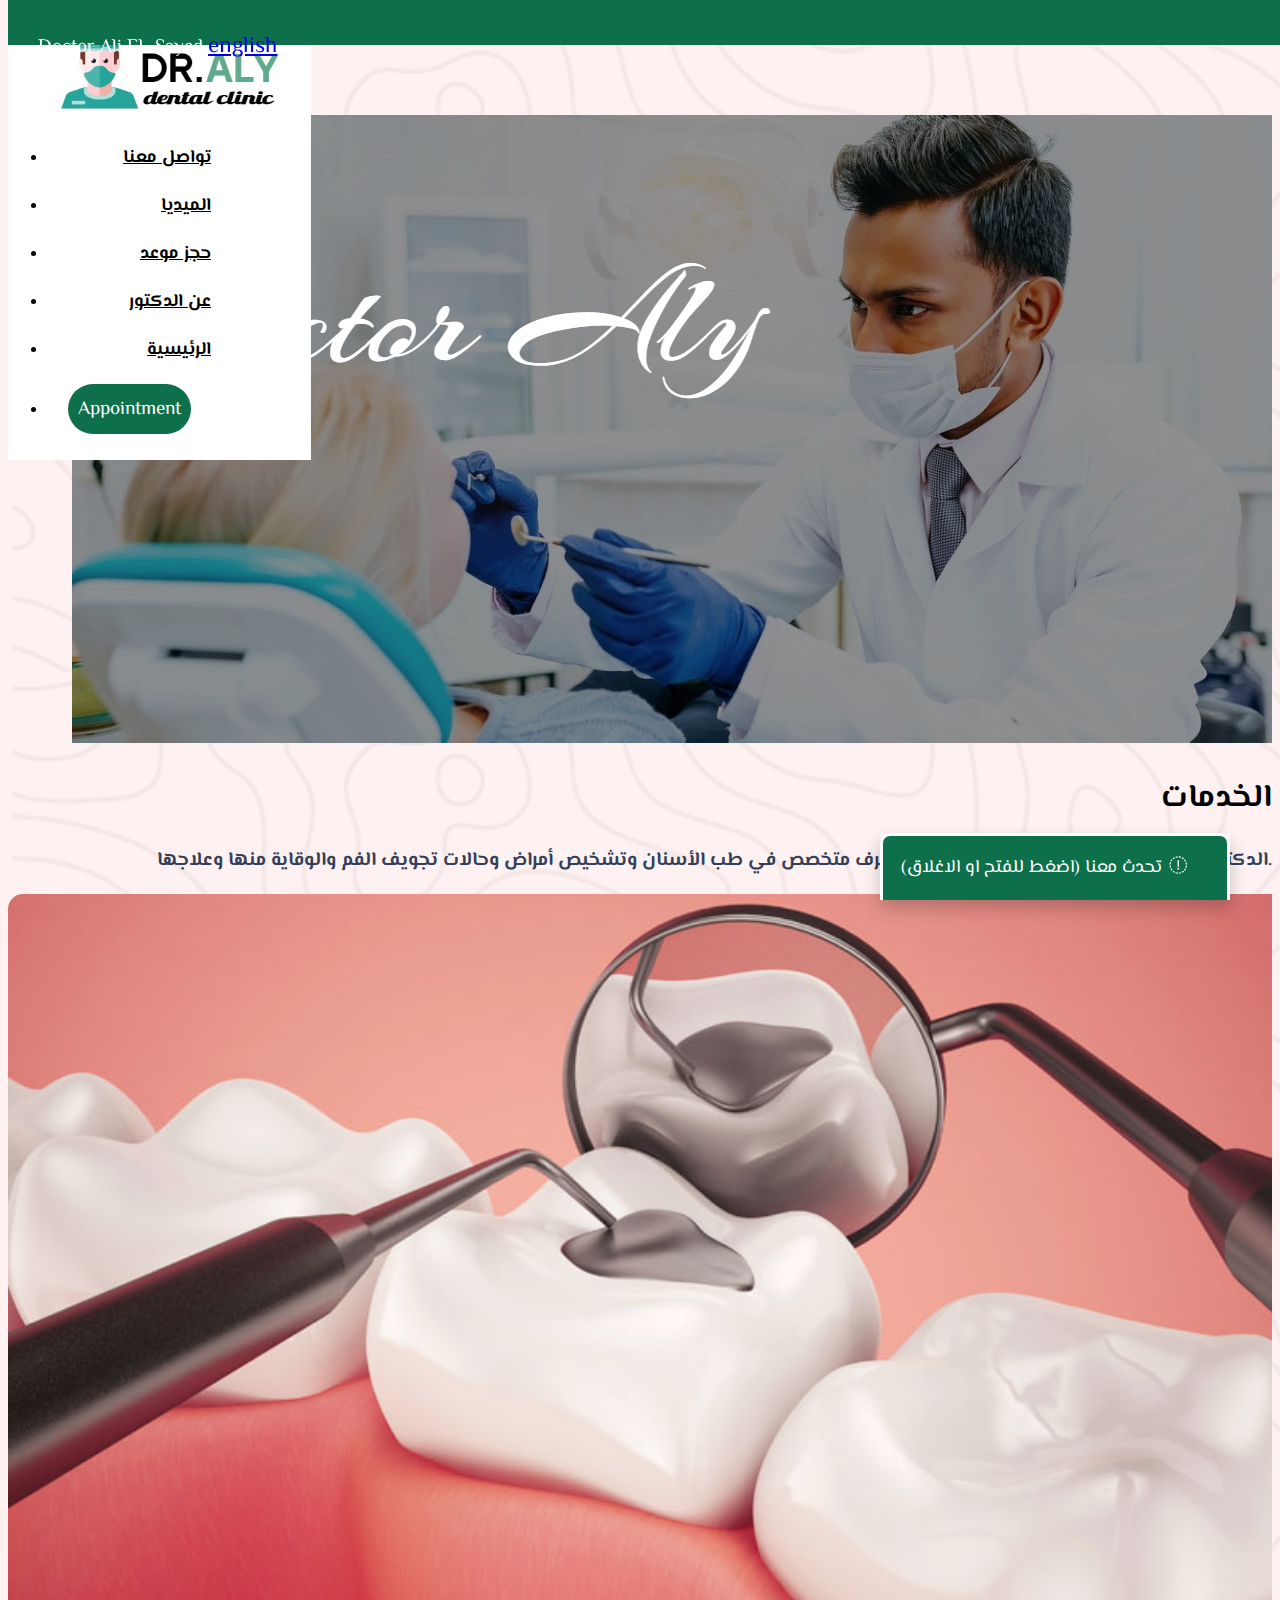
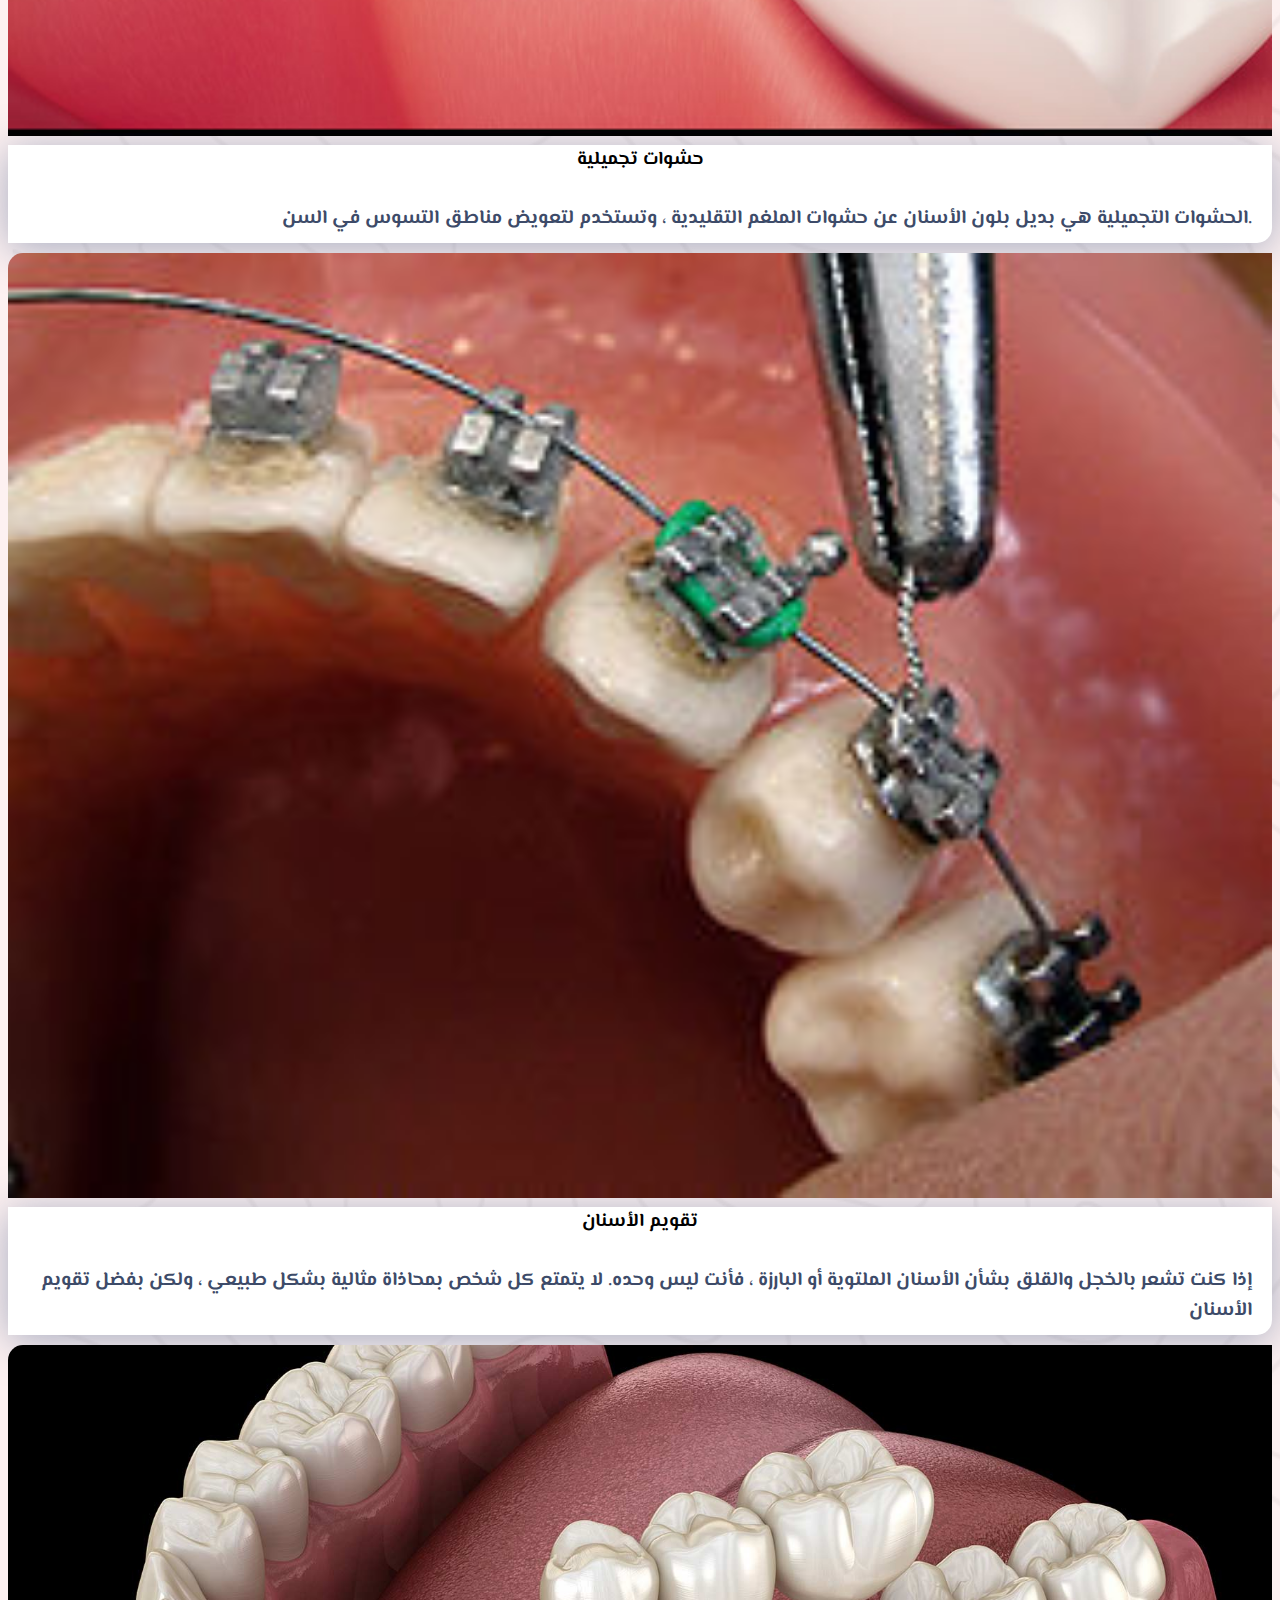
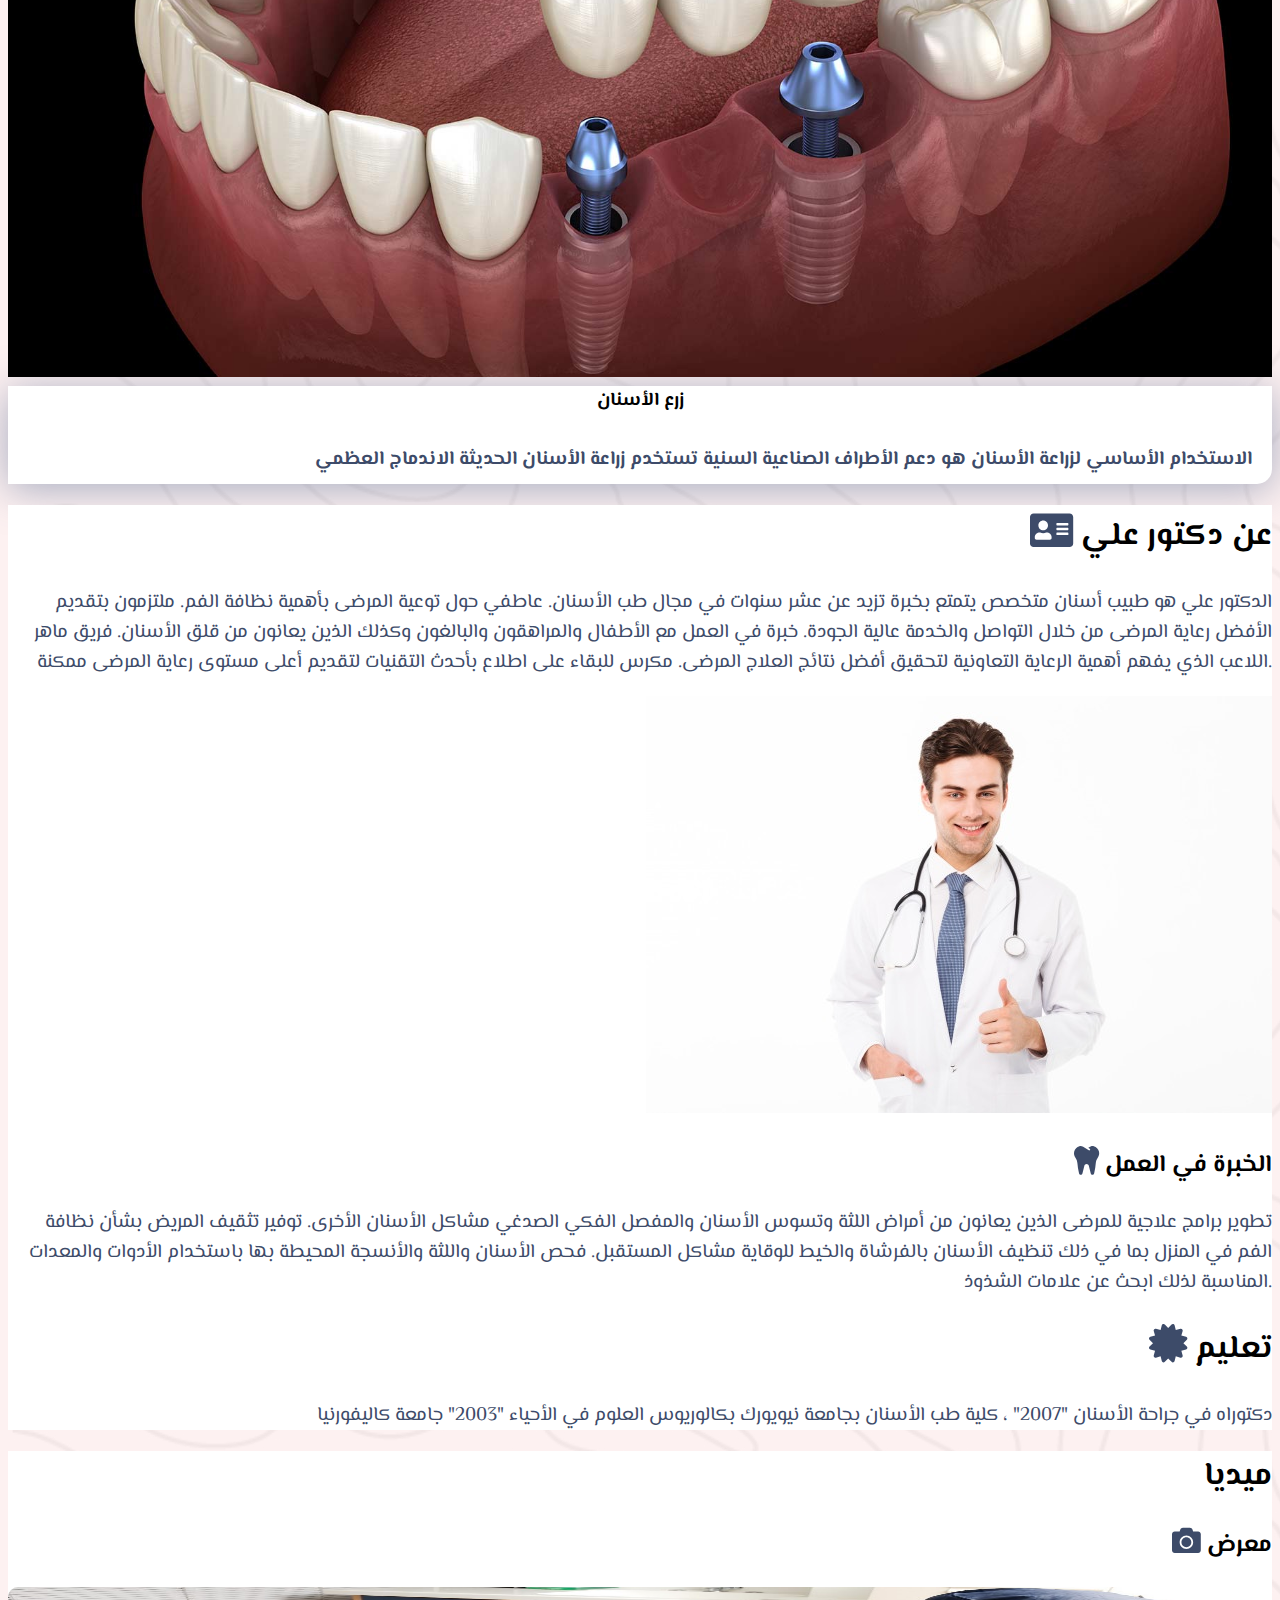
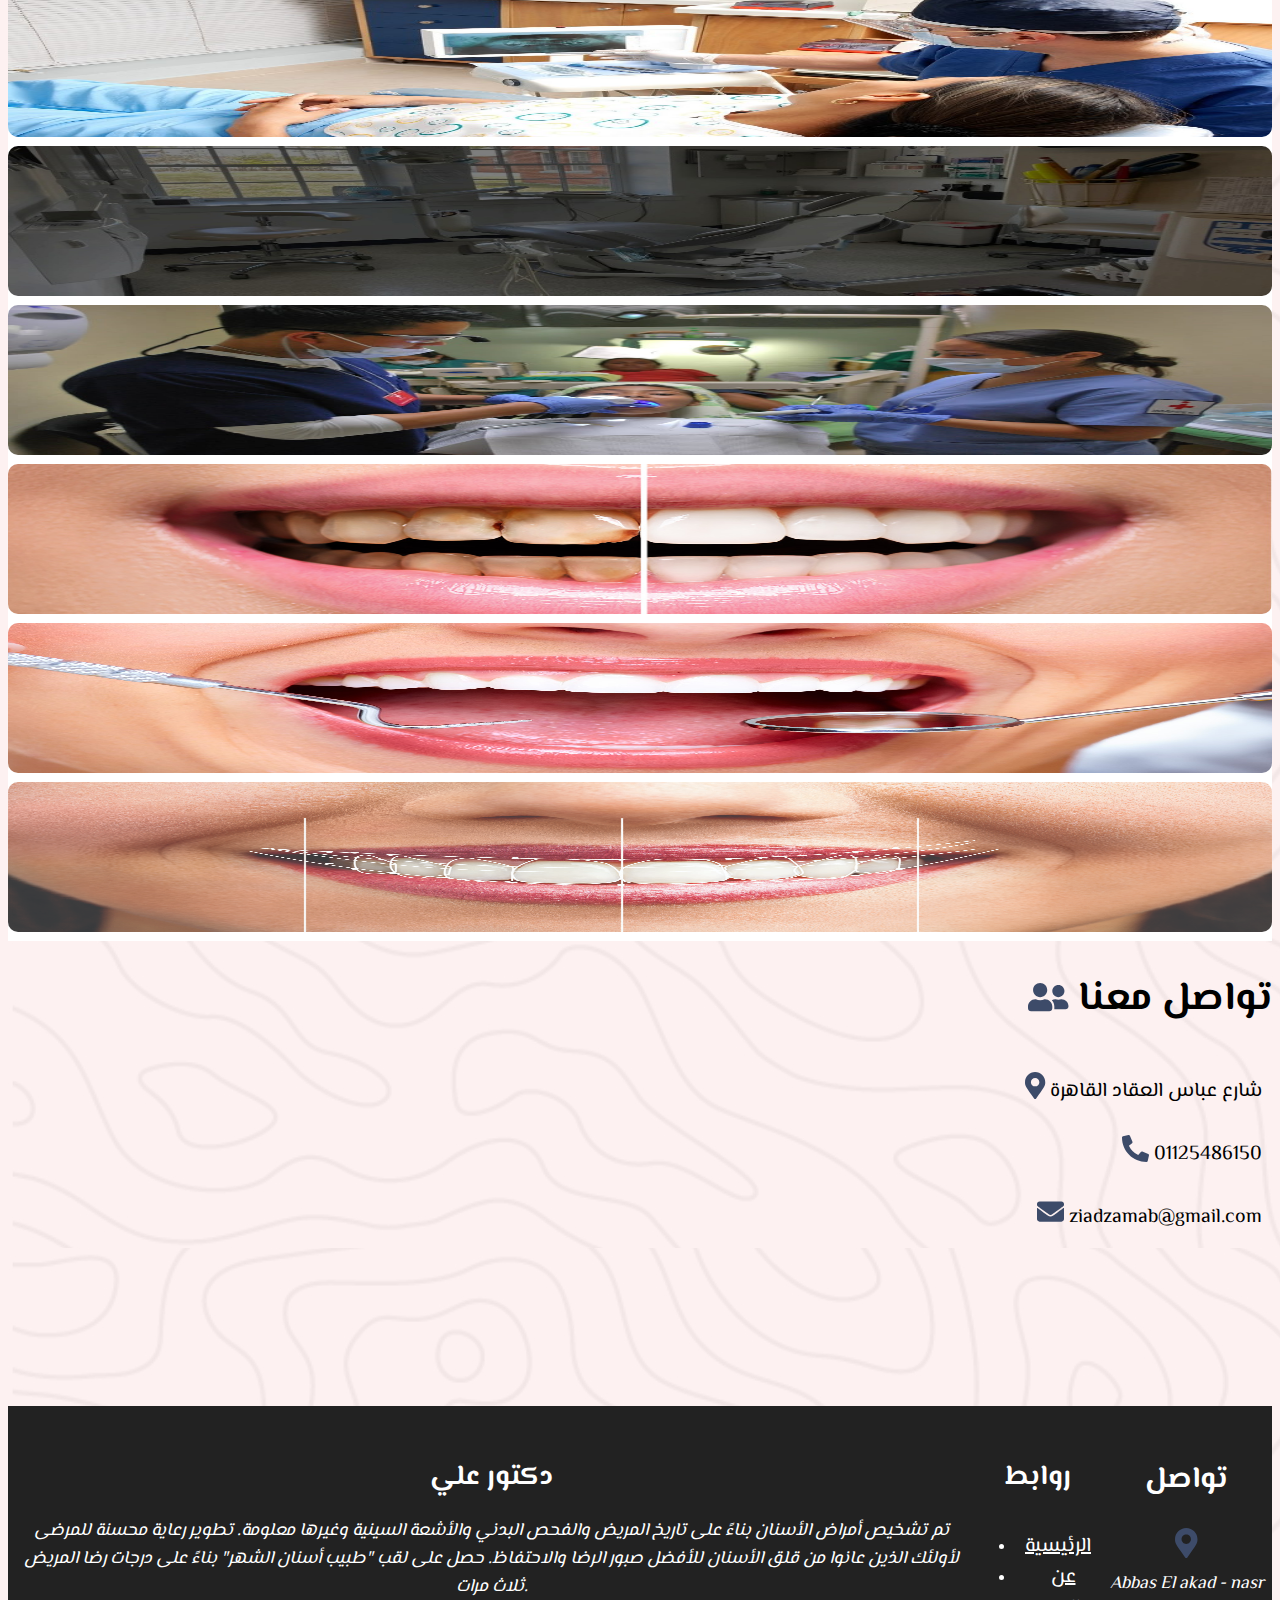
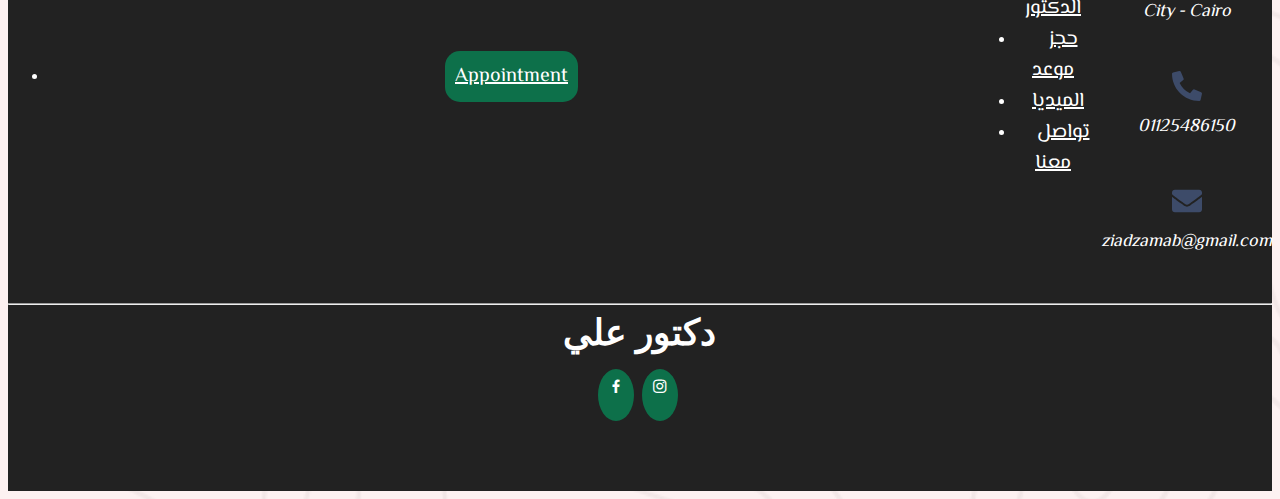
==== ar/index-ar.html @ b42ba254 "main" ====
<!DOCTYPE html>
<html lang="ar">

<head>
    <meta charset="UTF-8">
    <meta http-equiv="X-UA-Compatible" content="IE=edge">
    <meta name="viewport" content="width=device-width, initial-scale=1.0">
    <title>Doctor</title>

    <!--bootstrap-->
    <link href="https://cdn.jsdelivr.net/npm/bootstrap@5.1.3/dist/css/bootstrap.min.css" rel="stylesheet"
        integrity="sha384-1BmE4kWBq78iYhFldvKuhfTAU6auU8tT94WrHftjDbrCEXSU1oBoqyl2QvZ6jIW3" crossorigin="anonymous">
    <script src="https://cdn.jsdelivr.net/npm/@popperjs/core@2.10.2/dist/umd/popper.min.js"
        integrity="sha384-7+zCNj/IqJ95wo16oMtfsKbZ9ccEh31eOz1HGyDuCQ6wgnyJNSYdrPa03rtR1zdB" crossorigin="anonymous">
    </script>
    <script src="https://cdn.jsdelivr.net/npm/bootstrap@5.1.3/dist/js/bootstrap.min.js"
        integrity="sha384-QJHtvGhmr9XOIpI6YVutG+2QOK9T+ZnN4kzFN1RtK3zEFEIsxhlmWl5/YESvpZ13" crossorigin="anonymous">
    </script>
    <link rel="preconnect" href="https://fonts.googleapis.com">
    <link rel="preconnect" href="https://fonts.gstatic.com" crossorigin>
    <link href="https://fonts.googleapis.com/css2?family=El+Messiri&display=swap" rel="stylesheet">
    <!--my files-->
    <link rel="stylesheet" href="../css/all.min.css">
    <link rel="stylesheet" href="../css/wow.css">
    <link rel="stylesheet" href="../css/animate.css">
    <link rel="stylesheet" href="../css/burger.css">
    <link rel="stylesheet" href="../boxicons/css/boxicons.min.css">
    <link rel="stylesheet" href="../css/chat.css">
    <link rel="stylesheet" href="../css/lightbox.css">
    <link rel="stylesheet" href="./ar.css">
    <link rel="stylesheet" href="../css/main.css">
    <!--logo-->
    <link rel="shortcut icon" href="./favicon-32x32.png" />

</head>

<body>
    <div class="start">
        <p>Doctor Ali EL-Sayed <span><a class="" href="../index.html"> english </a></span> </p>
    </div>
    <!--wow bounceInRight-->
    <nav class="navbar navbar-expand-lg navbar-light w-100 ">
        <div class="col-xl-2 col-md-2 col-lg-2">
            <a class="navbar-brand" href="#">
                <div>
                    <img style="height: 10vh;" class="img-fluid w-100 mt-3"
                        src="../logo/onlinelogomaker-102721-1611-3893-500.jpg" alt="">

                </div>
            </a>
        </div>
        <div id="nav_icon" class="col-xl-4 col-md-4 col-lg-4 menu-btn navicon">
            <div class=" menu-btn__burger"></div>

        </div>

        <div class=" collapse navbar-collapse w-100" id="navbarSupportedContent">
            <ul class="navbar-nav w-100 mr-auto col-xl-10 col-md-10 col-lg-10">
                <li class="nav-item active d">
                    <a class="nav-link" href="./تواصل-معنا.html">تواصل معنا</a>
                </li>
                <li class="nav-item active d">
                    <a class="nav-link" href="./ميديا.html">الميديا</a>
                </li>
                <li class="nav-item active d">
                    <a class="nav-link" href="./حجز-موعد.html"> حجز موعد</a>
                </li>
                <li class="nav-item active d">
                    <a class="nav-link" href="./عن-الدكتور.html">عن الدكتور </a>
                </li>
                <li class="nav-item active d">
                    <a class="nav-link" href="./index-ar.html"> الرئيسية</a>
                </li>
                <li class="nav-item active dd" style="padding: 20px;">
                    <a style="color: #3d4b69;" class="dont " href="./حجز-موعد.html">Appointment</a>

                </li>
            </ul>
        </div>
    </nav>
    <!--home-->
    <div class="home">
        <div class="main-img">
            <img class="img-fluid w-100" src="../imgs/din (1).jpg" alt="">
        </div>
    </div>
    <section class="serve">
        <div class="container wow fadeInDown">
            <div class="row">
                <div class="col-xl-3 col-md-12">
                    <h1 style="text-align: right; font-weight: bold;">الخدمات</h1>
                    <p style="text-align: right; font-weight: 800;   color: #333f5a;font-size: larger;">الدكتور علي هو
                        جراح أسنان وهو
                        أيضًا طبيب محترف متخصص في طب الأسنان وتشخيص أمراض وحالات تجويف الفم والوقاية منها وعلاجها.</p>
                </div>
                <div class="col-xl-9 col-md-12 col-lg-12 row">
                    <div class=" col-xl-4 col-md-12 col-lg-12">
                        <img class="img-fluid serve-card-img" src="../imgs/filling.jpg" alt="">
                        <div class="serve-card">
                            <h3>حشوات تجميلية</h3>
                            <p>
                                الحشوات التجميلية هي بديل بلون الأسنان عن حشوات الملغم التقليدية ، وتستخدم لتعويض مناطق
                                التسوس في السن. </p>
                        </div>


                    </div>
                    <div class="col-xl-4 col-md-12  col-lg-12">
                        <img class="img-fluid serve-card-img" src="../imgs/ortho.jpg" alt="">
                        <div class="serve-card ">
                            <h3>تقويم الأسنان</h3>
                            <p>إذا كنت تشعر بالخجل والقلق بشأن الأسنان الملتوية أو البارزة ، فأنت
                                ليس
                                وحده. لا يتمتع كل شخص بمحاذاة مثالية بشكل طبيعي ، ولكن بفضل تقويم الأسنان</p>

                        </div>

                    </div>
                    <div class=" col-xl-4 col-md-12 col-lg-12">
                        <img class="img-fluid serve-card-img" src="../imgs/implant.jpg" alt="">
                        <div class="serve-card ">
                            <h3>زرع الأسنان</h3>
                            <p>الاستخدام الأساسي لزراعة الأسنان هو دعم الأطراف الصناعية السنية
                                تستخدم زراعة الأسنان الحديثة الاندماج العظمي</p>
                        </div>


                    </div>
                </div>
            </div>
        </div>
    </section>
    <section style="background-color: white;" class="certif">
        <div class="container">
            <div class="row">
                <div class="head1 col-md-12 col-xl-3">
                    <h1><span style="color:#3d4b69 ;"><i class="fas fa-address-card"></i></span> عن دكتور علي</h1>
                    <p>الدكتور علي هو طبيب أسنان متخصص يتمتع بخبرة تزيد عن عشر سنوات في مجال طب الأسنان. عاطفي
                        حول توعية المرضى بأهمية نظافة الفم. ملتزمون بتقديم الأفضل
                        رعاية المرضى من خلال التواصل والخدمة عالية الجودة. خبرة في العمل مع
                        الأطفال والمراهقون والبالغون وكذلك الذين يعانون من قلق الأسنان. فريق ماهر
                        اللاعب الذي يفهم أهمية الرعاية التعاونية لتحقيق أفضل نتائج العلاج
                        المرضى. مكرس للبقاء على اطلاع بأحدث التقنيات لتقديم أعلى مستوى
                        رعاية المرضى ممكنة.</p>
                </div>
                <div class="doc-img col-md-12 col-xl-6">
                    <img src="../imgs/doctor.jpg" class="img-fluid" alt="">
                </div>
                <div class="head2 col-md-12 col-xl-3">
                    <h2><span style="color: #3d4b69;"><i class="fas fa-tooth"></i></span> الخبرة في العمل</h2>
                    <p>تطوير برامج علاجية للمرضى الذين يعانون من أمراض اللثة وتسوس الأسنان والمفصل الفكي الصدغي
                        مشاكل الأسنان الأخرى.
                        توفير تثقيف المريض بشأن نظافة الفم في المنزل بما في ذلك تنظيف الأسنان بالفرشاة والخيط للوقاية
                        مشاكل المستقبل.
                        فحص الأسنان واللثة والأنسجة المحيطة بها باستخدام الأدوات والمعدات المناسبة لذلك
                        ابحث عن علامات الشذوذ.</p>
                    <div>

                        <div>
                            <h1><span style="color:#3d4b69;"><i class="fas fa-certificate"></i></span> تعليم</h1>
                            <p>دكتوراه في جراحة الأسنان "2007" ،
                                كلية طب الأسنان بجامعة نيويورك
                                بكالوريوس العلوم في الأحياء "2003"
                                جامعة كاليفورنيا </p>
                        </div>
                    </div>
                </div>
    </section>
    <!--Gallery-->
    <section class="media" style="background-color: white;">
        <div class="container">
            <h1 class="mt3">ميديا</h1>
            <h2 class="text-center"><span style="color: #3d4b69;"><i class="fas fa-camera"></i></span> معرض</h2>
            <div class="row mt-4">
                <div class="item col-sm-6 col-md-12 col-xl-4 mb-3">
                    <a href="../imgs/clin4.jpg" data-lightbox="image-1" data-lightbox="My caption">

                        <img id="zoomIn" src="../imgs/clin4.jpg" width="100%" height="150vh" alt="">

                    </a>
                </div>

                <div class="item col-sm-6 col-md-12 col-xl-4 mb-3">
                    <a href="../imgs/clin222.jpg" data-lightbox="image-1" data-lightbox="My caption">

                        <img id="zoomIn" src="../imgs/clin222.jpg" width="100%" height="150vh" alt="">

                    </a>
                </div>
                <div class="item col-sm-6 col-md-12 col-xl-4 mb-3">
                    <a href="../imgs/clin3.jpg" data-lightbox="image-1" data-lightbox="My caption">

                        <img id="zoomIn" src="../imgs/clin3.jpg" width="100%" height="150vh" alt="">

                    </a>
                </div>
                <div class="item col-sm-6 col-md-12 col-xl-4 mb-3">
                    <a href="../imgs/chair.jpg" data-lightbox="image-1" data-lightbox="My caption">

                        <img id="zoomIn" src="../imgs/chair.jpg" width="100%" height="150vh" alt="">

                    </a>
                </div>
                <div class="item col-sm-6 col-md-12 col-xl-4 mb-3">
                    <a href="../imgs/clin6.jpg" data-lightbox="image-1" data-lightbox="My caption">

                        <img id="zoomIn" src="../imgs/clin6.jpg" width="100%" height="150vh" alt="">

                    </a>
                </div>
                <div class="item col-sm-6 col-md-12 col-xl-4 mb-3">
                    <a href="../imgs/clin7.jpg" data-lightbox="image-1" data-lightbox="My caption">

                        <img id="zoomIn" src="../imgs/clin7.jpg" width="100%" height="150vh" alt="">

                    </a>
                </div>

            </div>
        </div>
    </section>
    <!--=========== contact ================-->
    <section class="mt-5">
        <div class="container">
            <div class="row">
                <div class="contact col-xl-4 col-md-12">
                    <h1> <span><i style="font-size: larger;" class="fas fa-user-friends"></i></span> تواصل معنا</h1>
                    <div style="display: inline-block;">
                        <div class="contact-p"><span><i class="fas fa-map-marker-alt"></i></span> شارع عباس العقاد القاهرة</div>
                        <div class="contact-p"><span><i class="fas fa-phone-alt"></i></span> 01125486150</div>
                        <div class="contact-p"><span><i class="fas fa-envelope"></i></span> ziadzamab@gmail.com</div>
                    </div>
                </div>
                <div class="container-fluid map col-md-12 col-xl-6">
                    <iframe
                        src="https://www.google.com/maps/embed?pb=!1m18!1m12!1m3!1d13814.765385226647!2d31.34468094738553!3d30.04571165183201!2m3!1f0!2f0!3f0!3m2!1i1024!2i768!4f13.1!3m3!1m2!1s0x14583e7fb9a7d81b%3A0x3cf5516ac41a9f88!2z2YXYs9iq2LTZgdmJINin2YTZhtmH2KfYsSBFbCBOYWhhciBIb3NwaXRhbA!5e0!3m2!1sen!2seg!4v1635199872272!5m2!1sen!2seg"
                        width="100%" height="100%" style="border:0;" allowfullscreen="" loading="lazy"></iframe>
                </div>
            </div>
        </div>
    </section>
    <!--=============chat=========-->
    <!-- CHAT BAR BLOCK -->
    <div class="chat-bar-collapsible">
        <button id="chat-button" type="button" class="collapsible">تحدث معنا (اضغط للفتح او الاغلاق)
            <i id="chat-icon" style="color: #fff;" class="fa fa-fw fa-comments-o"></i>
        </button>

        <div class="content">
            <div class="full-chat-block">
                <!-- Message Container -->
                <div class="outer-container">
                    <div class="chat-container">
                        <!-- Messages -->
                        <div id="chatbox">
                            <h5 id="chat-timestamp"></h5>
                            <p id="botStarterMessage" class="botText"><span>تحميل...</span></p>
                        </div>

                        <!-- User input box -->
                        <div class="chat-bar-input-block">
                            <div id="userInput">
                                <input id="textInput" class="input-box" type="text" name="msg"
                                    placeholder="Tap 'Enter' to send a message">
                                <p></p>
                            </div>

                            <div class="chat-bar-icons">
                                <i id="chat-icon" style="color: crimson;" class="fa fa-fw fa-heart"
                                    onclick="heartButton()"></i>
                                <i onclick="sendButton()" style="color: #333;" id="chat-icon"
                                    class="fas fa-paper-plane"></i>
                            </div>
                        </div>

                        <div id="chat-bar-bottom">
                            <p></p>
                        </div>

                    </div>
                </div>

            </div>
        </div>

    </div>
    <!-- ======= Footer ======= -->
    <footer id="footer" class="mt-5 w-100">
        <div class="container-fluid">
            <div class="roww">
                <div class="col-xl-4 col-md-12 col-lg-4">
                    <h1> دكتور علي</h1>
                    <p>تم تشخيص أمراض الأسنان بناءً على تاريخ المريض والفحص البدني والأشعة السينية وغيرها
                        معلومة.
                        تطوير رعاية محسنة للمرضى لأولئك الذين عانوا من قلق الأسنان للأفضل
                        صبور
                        الرضا والاحتفاظ.
                        حصل على لقب "طبيب أسنان الشهر" بناءً على درجات رضا المريض ثلاث مرات.
                    </p>
                    <ul class="navbar-nav">
                        <li class="nav-item active dd" style="padding: 20px;">
                            <a style="color: #3d4b69;" class="nav-link text-center app-footer"
                                href="./حجز-موعد.html">Appointment</a>

                        </li>
                    </ul>

                </div>
                <hr class="ma5fy">

                <div class="col-xl-4 col-md-12 col-lg-6 links">
                    <h1>روابط</h1>
                    <ul style="display: inline-block;" class="navbar-nav">
                        <li class="nav-item active d">
                            <a class="nav-link" href="./index.html">الرئيسية</a>
                        </li>
                        <li class="nav-item active d">
                            <a class="nav-link" href="./html/aboutUs.html">عن الدكتور</a>
                        </li>
                        <li class="nav-item active d">
                            <a class="nav-link" href="./html/appointment.html">حجز موعد</a>
                        </li>
                        <li class="nav-item active d">
                            <a class="nav-link" href="./html/media.html">الميديا</a>
                        </li>
                        <li class="nav-item active d">
                            <a class="nav-link" href="./html/contactus.html">تواصل معنا</a>
                        </li>
                    </ul>

                </div>
                <hr class="ma5fy">

                <div class="contactus">
                    <div class="col-xl-4 col-md-12 col-lg-6">
                        <div>
                            <h1>تواصل</h1>
                            <div style="display: inline-block;">
                                <div class="contact-i"><span><i class="fas fa-map-marker-alt"></i></span>
                                    <p>Abbas El akad - nasr
                                        City - Cairo</p>
                                </div>
                                <div class="contact-u"><span><i class="fas fa-phone-alt"></i></span>
                                    <p>01125486150</p>
                                </div>
                                <div class="contact-u"><span><i class="fas fa-envelope"></i></span>
                                    <p> ziadzamab@gmail.com</p>
                                </div>
                            </div>

                        </div>

                    </div>
                </div>


            </div>
        </div>
        <hr>
        <div class="container">
            <h3>دكتور علي</h3>
            <div class="social-links">
                <a href="https://www.facebook.com/ziadahmed19/" target="__blank" class="facebook"><i
                        class="bx bxl-facebook"></i></a>
                <a href="https://www.instagram.com/ziadahmedbadwy/" target="__blank" class="instagram"><i
                        class="bx bxl-instagram"></i></a>
            </div>
        </div>
    </footer><!-- End Footer -->
    <script src="../javascript/jquery-3.6.0.min.js"></script>
    <script src="../javascript/wow.min.js"></script>
    <script src="../javascript/main.js"></script>
    <script src="../glight box/js/glightbox.min.js"></script>
    <script src="../javascript/chat.js"></script>
    <script src="../javascript/responses.js"></script>
    <script src="../javascript/lightbox.js"></script>
    <script src="../js/all.min.js"></script>
</body>

</html>
---- css/wow.css ----
@charset "UTF-8";


/*!
Animate.css - http://daneden.me/animate
Licensed under the MIT license

Copyright (c) 2013 Daniel Eden

Permission is hereby granted, free of charge, to any person obtaining a copy of this software and associated documentation files (the "Software"), to deal in the Software without restriction, including without limitation the rights to use, copy, modify, merge, publish, distribute, sublicense, and/or sell copies of the Software, and to permit persons to whom the Software is furnished to do so, subject to the following conditions:

The above copyright notice and this permission notice shall be included in all copies or substantial portions of the Software.

THE SOFTWARE IS PROVIDED "AS IS", WITHOUT WARRANTY OF ANY KIND, EXPRESS OR IMPLIED, INCLUDING BUT NOT LIMITED TO THE WARRANTIES OF MERCHANTABILITY, FITNESS FOR A PARTICULAR PURPOSE AND NONINFRINGEMENT. IN NO EVENT SHALL THE AUTHORS OR COPYRIGHT HOLDERS BE LIABLE FOR ANY CLAIM, DAMAGES OR OTHER LIABILITY, WHETHER IN AN ACTION OF CONTRACT, TORT OR OTHERWISE, ARISING FROM, OUT OF OR IN CONNECTION WITH THE SOFTWARE OR THE USE OR OTHER DEALINGS IN THE SOFTWARE.
*/

.animated {
  -webkit-animation-duration: 1s;
  animation-duration: 1s;
  -webkit-animation-fill-mode: both;
  animation-fill-mode: both;
}

.animated.hinge {
  -webkit-animation-duration: 2s;
  animation-duration: 2s;
}

@-webkit-keyframes bounce {
  0%, 20%, 50%, 80%, 100% {
    -webkit-transform: translateY(0);
    transform: translateY(0);
  }

  40% {
    -webkit-transform: translateY(-30px);
    transform: translateY(-30px);
  }

  60% {
    -webkit-transform: translateY(-15px);
    transform: translateY(-15px);
  }
}

@keyframes bounce {
  0%, 20%, 50%, 80%, 100% {
    -webkit-transform: translateY(0);
    -ms-transform: translateY(0);
    transform: translateY(0);
  }

  40% {
    -webkit-transform: translateY(-30px);
    -ms-transform: translateY(-30px);
    transform: translateY(-30px);
  }

  60% {
    -webkit-transform: translateY(-15px);
    -ms-transform: translateY(-15px);
    transform: translateY(-15px);
  }
}

.bounce {
  -webkit-animation-name: bounce;
  animation-name: bounce;
}

@-webkit-keyframes flash {
  0%, 50%, 100% {
    opacity: 1;
  }

  25%, 75% {
    opacity: 0;
  }
}

@keyframes flash {
  0%, 50%, 100% {
    opacity: 1;
  }

  25%, 75% {
    opacity: 0;
  }
}

.flash {
  -webkit-animation-name: flash;
  animation-name: flash;
}

/* originally authored by Nick Pettit - https://github.com/nickpettit/glide */

@-webkit-keyframes pulse {
  0% {
    -webkit-transform: scale(1);
    transform: scale(1);
  }

  50% {
    -webkit-transform: scale(1.1);
    transform: scale(1.1);
  }

  100% {
    -webkit-transform: scale(1);
    transform: scale(1);
  }
}

@keyframes pulse {
  0% {
    -webkit-transform: scale(1);
    -ms-transform: scale(1);
    transform: scale(1);
  }

  50% {
    -webkit-transform: scale(1.1);
    -ms-transform: scale(1.1);
    transform: scale(1.1);
  }

  100% {
    -webkit-transform: scale(1);
    -ms-transform: scale(1);
    transform: scale(1);
  }
}

.pulse {
  -webkit-animation-name: pulse;
  animation-name: pulse;
}

@-webkit-keyframes shake {
  0%, 100% {
    -webkit-transform: translateX(0);
    transform: translateX(0);
  }

  10%, 30%, 50%, 70%, 90% {
    -webkit-transform: translateX(-10px);
    transform: translateX(-10px);
  }

  20%, 40%, 60%, 80% {
    -webkit-transform: translateX(10px);
    transform: translateX(10px);
  }
}

@keyframes shake {
  0%, 100% {
    -webkit-transform: translateX(0);
    -ms-transform: translateX(0);
    transform: translateX(0);
  }

  10%, 30%, 50%, 70%, 90% {
    -webkit-transform: translateX(-10px);
    -ms-transform: translateX(-10px);
    transform: translateX(-10px);
  }

  20%, 40%, 60%, 80% {
    -webkit-transform: translateX(10px);
    -ms-transform: translateX(10px);
    transform: translateX(10px);
  }
}

.shake {
  -webkit-animation-name: shake;
  animation-name: shake;
}

@-webkit-keyframes swing {
  20% {
    -webkit-transform: rotate(15deg);
    transform: rotate(15deg);
  }

  40% {
    -webkit-transform: rotate(-10deg);
    transform: rotate(-10deg);
  }

  60% {
    -webkit-transform: rotate(5deg);
    transform: rotate(5deg);
  }

  80% {
    -webkit-transform: rotate(-5deg);
    transform: rotate(-5deg);
  }

  100% {
    -webkit-transform: rotate(0deg);
    transform: rotate(0deg);
  }
}

@keyframes swing {
  20% {
    -webkit-transform: rotate(15deg);
    -ms-transform: rotate(15deg);
    transform: rotate(15deg);
  }

  40% {
    -webkit-transform: rotate(-10deg);
    -ms-transform: rotate(-10deg);
    transform: rotate(-10deg);
  }

  60% {
    -webkit-transform: rotate(5deg);
    -ms-transform: rotate(5deg);
    transform: rotate(5deg);
  }

  80% {
    -webkit-transform: rotate(-5deg);
    -ms-transform: rotate(-5deg);
    transform: rotate(-5deg);
  }

  100% {
    -webkit-transform: rotate(0deg);
    -ms-transform: rotate(0deg);
    transform: rotate(0deg);
  }
}

.swing {
  -webkit-transform-origin: top center;
  -ms-transform-origin: top center;
  transform-origin: top center;
  -webkit-animation-name: swing;
  animation-name: swing;
}

@-webkit-keyframes tada {
  0% {
    -webkit-transform: scale(1);
    transform: scale(1);
  }

  10%, 20% {
    -webkit-transform: scale(0.9) rotate(-3deg);
    transform: scale(0.9) rotate(-3deg);
  }

  30%, 50%, 70%, 90% {
    -webkit-transform: scale(1.1) rotate(3deg);
    transform: scale(1.1) rotate(3deg);
  }

  40%, 60%, 80% {
    -webkit-transform: scale(1.1) rotate(-3deg);
    transform: scale(1.1) rotate(-3deg);
  }

  100% {
    -webkit-transform: scale(1) rotate(0);
    transform: scale(1) rotate(0);
  }
}

@keyframes tada {
  0% {
    -webkit-transform: scale(1);
    -ms-transform: scale(1);
    transform: scale(1);
  }

  10%, 20% {
    -webkit-transform: scale(0.9) rotate(-3deg);
    -ms-transform: scale(0.9) rotate(-3deg);
    transform: scale(0.9) rotate(-3deg);
  }

  30%, 50%, 70%, 90% {
    -webkit-transform: scale(1.1) rotate(3deg);
    -ms-transform: scale(1.1) rotate(3deg);
    transform: scale(1.1) rotate(3deg);
  }

  40%, 60%, 80% {
    -webkit-transform: scale(1.1) rotate(-3deg);
    -ms-transform: scale(1.1) rotate(-3deg);
    transform: scale(1.1) rotate(-3deg);
  }

  100% {
    -webkit-transform: scale(1) rotate(0);
    -ms-transform: scale(1) rotate(0);
    transform: scale(1) rotate(0);
  }
}

.tada {
  -webkit-animation-name: tada;
  animation-name: tada;
}

/* originally authored by Nick Pettit - https://github.com/nickpettit/glide */

@-webkit-keyframes wobble {
  0% {
    -webkit-transform: translateX(0%);
    transform: translateX(0%);
  }

  15% {
    -webkit-transform: translateX(-25%) rotate(-5deg);
    transform: translateX(-25%) rotate(-5deg);
  }

  30% {
    -webkit-transform: translateX(20%) rotate(3deg);
    transform: translateX(20%) rotate(3deg);
  }

  45% {
    -webkit-transform: translateX(-15%) rotate(-3deg);
    transform: translateX(-15%) rotate(-3deg);
  }

  60% {
    -webkit-transform: translateX(10%) rotate(2deg);
    transform: translateX(10%) rotate(2deg);
  }

  75% {
    -webkit-transform: translateX(-5%) rotate(-1deg);
    transform: translateX(-5%) rotate(-1deg);
  }

  100% {
    -webkit-transform: translateX(0%);
    transform: translateX(0%);
  }
}

@keyframes wobble {
  0% {
    -webkit-transform: translateX(0%);
    -ms-transform: translateX(0%);
    transform: translateX(0%);
  }

  15% {
    -webkit-transform: translateX(-25%) rotate(-5deg);
    -ms-transform: translateX(-25%) rotate(-5deg);
    transform: translateX(-25%) rotate(-5deg);
  }

  30% {
    -webkit-transform: translateX(20%) rotate(3deg);
    -ms-transform: translateX(20%) rotate(3deg);
    transform: translateX(20%) rotate(3deg);
  }

  45% {
    -webkit-transform: translateX(-15%) rotate(-3deg);
    -ms-transform: translateX(-15%) rotate(-3deg);
    transform: translateX(-15%) rotate(-3deg);
  }

  60% {
    -webkit-transform: translateX(10%) rotate(2deg);
    -ms-transform: translateX(10%) rotate(2deg);
    transform: translateX(10%) rotate(2deg);
  }

  75% {
    -webkit-transform: translateX(-5%) rotate(-1deg);
    -ms-transform: translateX(-5%) rotate(-1deg);
    transform: translateX(-5%) rotate(-1deg);
  }

  100% {
    -webkit-transform: translateX(0%);
    -ms-transform: translateX(0%);
    transform: translateX(0%);
  }
}

.wobble {
  -webkit-animation-name: wobble;
  animation-name: wobble;
}

@-webkit-keyframes bounceIn {
  0% {
    opacity: 0;
    -webkit-transform: scale(.3);
    transform: scale(.3);
  }

  50% {
    opacity: 1;
    -webkit-transform: scale(1.05);
    transform: scale(1.05);
  }

  70% {
    -webkit-transform: scale(.9);
    transform: scale(.9);
  }

  100% {
    -webkit-transform: scale(1);
    transform: scale(1);
  }
}

@keyframes bounceIn {
  0% {
    opacity: 0;
    -webkit-transform: scale(.3);
    -ms-transform: scale(.3);
    transform: scale(.3);
  }

  50% {
    opacity: 1;
    -webkit-transform: scale(1.05);
    -ms-transform: scale(1.05);
    transform: scale(1.05);
  }

  70% {
    -webkit-transform: scale(.9);
    -ms-transform: scale(.9);
    transform: scale(.9);
  }

  100% {
    -webkit-transform: scale(1);
    -ms-transform: scale(1);
    transform: scale(1);
  }
}

.bounceIn {
  -webkit-animation-name: bounceIn;
  animation-name: bounceIn;
}

@-webkit-keyframes bounceInDown {
  0% {
    opacity: 0;
    -webkit-transform: translateY(-2000px);
    transform: translateY(-2000px);
  }

  60% {
    opacity: 1;
    -webkit-transform: translateY(30px);
    transform: translateY(30px);
  }

  80% {
    -webkit-transform: translateY(-10px);
    transform: translateY(-10px);
  }

  100% {
    -webkit-transform: translateY(0);
    transform: translateY(0);
  }
}

@keyframes bounceInDown {
  0% {
    opacity: 0;
    -webkit-transform: translateY(-2000px);
    -ms-transform: translateY(-2000px);
    transform: translateY(-2000px);
  }

  60% {
    opacity: 1;
    -webkit-transform: translateY(30px);
    -ms-transform: translateY(30px);
    transform: translateY(30px);
  }

  80% {
    -webkit-transform: translateY(-10px);
    -ms-transform: translateY(-10px);
    transform: translateY(-10px);
  }

  100% {
    -webkit-transform: translateY(0);
    -ms-transform: translateY(0);
    transform: translateY(0);
  }
}

.bounceInDown {
  -webkit-animation-name: bounceInDown;
  animation-name: bounceInDown;
}

@-webkit-keyframes bounceInLeft {
  0% {
    opacity: 0;
    -webkit-transform: translateX(-2000px);
    transform: translateX(-2000px);
  }

  60% {
    opacity: 1;
    -webkit-transform: translateX(30px);
    transform: translateX(30px);
  }

  80% {
    -webkit-transform: translateX(-10px);
    transform: translateX(-10px);
  }

  100% {
    -webkit-transform: translateX(0);
    transform: translateX(0);
  }
}

@keyframes bounceInLeft {
  0% {
    opacity: 0;
    -webkit-transform: translateX(-2000px);
    -ms-transform: translateX(-2000px);
    transform: translateX(-2000px);
  }

  60% {
    opacity: 1;
    -webkit-transform: translateX(30px);
    -ms-transform: translateX(30px);
    transform: translateX(30px);
  }

  80% {
    -webkit-transform: translateX(-10px);
    -ms-transform: translateX(-10px);
    transform: translateX(-10px);
  }

  100% {
    -webkit-transform: translateX(0);
    -ms-transform: translateX(0);
    transform: translateX(0);
  }
}

.bounceInLeft {
  -webkit-animation-name: bounceInLeft;
  animation-name: bounceInLeft;
}

@-webkit-keyframes bounceInRight {
  0% {
    opacity: 0;
    -webkit-transform: translateX(2000px);
    transform: translateX(2000px);
  }

  60% {
    opacity: 1;
    -webkit-transform: translateX(-30px);
    transform: translateX(-30px);
  }

  80% {
    -webkit-transform: translateX(10px);
    transform: translateX(10px);
  }

  100% {
    -webkit-transform: translateX(0);
    transform: translateX(0);
  }
}

@keyframes bounceInRight {
  0% {
    opacity: 0;
    -webkit-transform: translateX(2000px);
    -ms-transform: translateX(2000px);
    transform: translateX(2000px);
  }

  60% {
    opacity: 1;
    -webkit-transform: translateX(-30px);
    -ms-transform: translateX(-30px);
    transform: translateX(-30px);
  }

  80% {
    -webkit-transform: translateX(10px);
    -ms-transform: translateX(10px);
    transform: translateX(10px);
  }

  100% {
    -webkit-transform: translateX(0);
    -ms-transform: translateX(0);
    transform: translateX(0);
  }
}

.bounceInRight {
  -webkit-animation-name: bounceInRight;
  animation-name: bounceInRight;
}

@-webkit-keyframes bounceInUp {
  0% {
    opacity: 0;
    -webkit-transform: translateY(2000px);
    transform: translateY(2000px);
  }

  60% {
    opacity: 1;
    -webkit-transform: translateY(-30px);
    transform: translateY(-30px);
  }

  80% {
    -webkit-transform: translateY(10px);
    transform: translateY(10px);
  }

  100% {
    -webkit-transform: translateY(0);
    transform: translateY(0);
  }
}

@keyframes bounceInUp {
  0% {
    opacity: 0;
    -webkit-transform: translateY(2000px);
    -ms-transform: translateY(2000px);
    transform: translateY(2000px);
  }

  60% {
    opacity: 1;
    -webkit-transform: translateY(-30px);
    -ms-transform: translateY(-30px);
    transform: translateY(-30px);
  }

  80% {
    -webkit-transform: translateY(10px);
    -ms-transform: translateY(10px);
    transform: translateY(10px);
  }

  100% {
    -webkit-transform: translateY(0);
    -ms-transform: translateY(0);
    transform: translateY(0);
  }
}

.bounceInUp {
  -webkit-animation-name: bounceInUp;
  animation-name: bounceInUp;
}

@-webkit-keyframes bounceOut {
  0% {
    -webkit-transform: scale(1);
    transform: scale(1);
  }

  25% {
    -webkit-transform: scale(.95);
    transform: scale(.95);
  }

  50% {
    opacity: 1;
    -webkit-transform: scale(1.1);
    transform: scale(1.1);
  }

  100% {
    opacity: 0;
    -webkit-transform: scale(.3);
    transform: scale(.3);
  }
}

@keyframes bounceOut {
  0% {
    -webkit-transform: scale(1);
    -ms-transform: scale(1);
    transform: scale(1);
  }

  25% {
    -webkit-transform: scale(.95);
    -ms-transform: scale(.95);
    transform: scale(.95);
  }

  50% {
    opacity: 1;
    -webkit-transform: scale(1.1);
    -ms-transform: scale(1.1);
    transform: scale(1.1);
  }

  100% {
    opacity: 0;
    -webkit-transform: scale(.3);
    -ms-transform: scale(.3);
    transform: scale(.3);
  }
}

.bounceOut {
  -webkit-animation-name: bounceOut;
  animation-name: bounceOut;
}

@-webkit-keyframes bounceOutDown {
  0% {
    -webkit-transform: translateY(0);
    transform: translateY(0);
  }

  20% {
    opacity: 1;
    -webkit-transform: translateY(-20px);
    transform: translateY(-20px);
  }

  100% {
    opacity: 0;
    -webkit-transform: translateY(2000px);
    transform: translateY(2000px);
  }
}

@keyframes bounceOutDown {
  0% {
    -webkit-transform: translateY(0);
    -ms-transform: translateY(0);
    transform: translateY(0);
  }

  20% {
    opacity: 1;
    -webkit-transform: translateY(-20px);
    -ms-transform: translateY(-20px);
    transform: translateY(-20px);
  }

  100% {
    opacity: 0;
    -webkit-transform: translateY(2000px);
    -ms-transform: translateY(2000px);
    transform: translateY(2000px);
  }
}

.bounceOutDown {
  -webkit-animation-name: bounceOutDown;
  animation-name: bounceOutDown;
}

@-webkit-keyframes bounceOutLeft {
  0% {
    -webkit-transform: translateX(0);
    transform: translateX(0);
  }

  20% {
    opacity: 1;
    -webkit-transform: translateX(20px);
    transform: translateX(20px);
  }

  100% {
    opacity: 0;
    -webkit-transform: translateX(-2000px);
    transform: translateX(-2000px);
  }
}

@keyframes bounceOutLeft {
  0% {
    -webkit-transform: translateX(0);
    -ms-transform: translateX(0);
    transform: translateX(0);
  }

  20% {
    opacity: 1;
    -webkit-transform: translateX(20px);
    -ms-transform: translateX(20px);
    transform: translateX(20px);
  }

  100% {
    opacity: 0;
    -webkit-transform: translateX(-2000px);
    -ms-transform: translateX(-2000px);
    transform: translateX(-2000px);
  }
}

.bounceOutLeft {
  -webkit-animation-name: bounceOutLeft;
  animation-name: bounceOutLeft;
}

@-webkit-keyframes bounceOutRight {
  0% {
    -webkit-transform: translateX(0);
    transform: translateX(0);
  }

  20% {
    opacity: 1;
    -webkit-transform: translateX(-20px);
    transform: translateX(-20px);
  }

  100% {
    opacity: 0;
    -webkit-transform: translateX(2000px);
    transform: translateX(2000px);
  }
}

@keyframes bounceOutRight {
  0% {
    -webkit-transform: translateX(0);
    -ms-transform: translateX(0);
    transform: translateX(0);
  }

  20% {
    opacity: 1;
    -webkit-transform: translateX(-20px);
    -ms-transform: translateX(-20px);
    transform: translateX(-20px);
  }

  100% {
    opacity: 0;
    -webkit-transform: translateX(2000px);
    -ms-transform: translateX(2000px);
    transform: translateX(2000px);
  }
}

.bounceOutRight {
  -webkit-animation-name: bounceOutRight;
  animation-name: bounceOutRight;
}

@-webkit-keyframes bounceOutUp {
  0% {
    -webkit-transform: translateY(0);
    transform: translateY(0);
  }

  20% {
    opacity: 1;
    -webkit-transform: translateY(20px);
    transform: translateY(20px);
  }

  100% {
    opacity: 0;
    -webkit-transform: translateY(-2000px);
    transform: translateY(-2000px);
  }
}

@keyframes bounceOutUp {
  0% {
    -webkit-transform: translateY(0);
    -ms-transform: translateY(0);
    transform: translateY(0);
  }

  20% {
    opacity: 1;
    -webkit-transform: translateY(20px);
    -ms-transform: translateY(20px);
    transform: translateY(20px);
  }

  100% {
    opacity: 0;
    -webkit-transform: translateY(-2000px);
    -ms-transform: translateY(-2000px);
    transform: translateY(-2000px);
  }
}

.bounceOutUp {
  -webkit-animation-name: bounceOutUp;
  animation-name: bounceOutUp;
}

@-webkit-keyframes fadeIn {
  0% {
    opacity: 0;
  }

  100% {
    opacity: 1;
  }
}

@keyframes fadeIn {
  0% {
    opacity: 0;
  }

  100% {
    opacity: 1;
  }
}

.fadeIn {
  -webkit-animation-name: fadeIn;
  animation-name: fadeIn;
}

@-webkit-keyframes fadeInDown {
  0% {
    opacity: 0;
    -webkit-transform: translateY(-20px);
    transform: translateY(-20px);
  }

  100% {
    opacity: 1;
    -webkit-transform: translateY(0);
    transform: translateY(0);
  }
}

@keyframes fadeInDown {
  0% {
    opacity: 0;
    -webkit-transform: translateY(-20px);
    -ms-transform: translateY(-20px);
    transform: translateY(-20px);
  }

  100% {
    opacity: 1;
    -webkit-transform: translateY(0);
    -ms-transform: translateY(0);
    transform: translateY(0);
  }
}

.fadeInDown {
  -webkit-animation-name: fadeInDown;
  animation-name: fadeInDown;
}

@-webkit-keyframes fadeInDownBig {
  0% {
    opacity: 0;
    -webkit-transform: translateY(-2000px);
    transform: translateY(-2000px);
  }

  100% {
    opacity: 1;
    -webkit-transform: translateY(0);
    transform: translateY(0);
  }
}

@keyframes fadeInDownBig {
  0% {
    opacity: 0;
    -webkit-transform: translateY(-2000px);
    -ms-transform: translateY(-2000px);
    transform: translateY(-2000px);
  }

  100% {
    opacity: 1;
    -webkit-transform: translateY(0);
    -ms-transform: translateY(0);
    transform: translateY(0);
  }
}

.fadeInDownBig {
  -webkit-animation-name: fadeInDownBig;
  animation-name: fadeInDownBig;
}

@-webkit-keyframes fadeInLeft {
  0% {
    opacity: 0;
    -webkit-transform: translateX(-20px);
    transform: translateX(-20px);
  }

  100% {
    opacity: 1;
    -webkit-transform: translateX(0);
    transform: translateX(0);
  }
}

@keyframes fadeInLeft {
  0% {
    opacity: 0;
    -webkit-transform: translateX(-20px);
    -ms-transform: translateX(-20px);
    transform: translateX(-20px);
  }

  100% {
    opacity: 1;
    -webkit-transform: translateX(0);
    -ms-transform: translateX(0);
    transform: translateX(0);
  }
}

.fadeInLeft {
  -webkit-animation-name: fadeInLeft;
  animation-name: fadeInLeft;
}

@-webkit-keyframes fadeInLeftBig {
  0% {
    opacity: 0;
    -webkit-transform: translateX(-2000px);
    transform: translateX(-2000px);
  }

  100% {
    opacity: 1;
    -webkit-transform: translateX(0);
    transform: translateX(0);
  }
}

@keyframes fadeInLeftBig {
  0% {
    opacity: 0;
    -webkit-transform: translateX(-2000px);
    -ms-transform: translateX(-2000px);
    transform: translateX(-2000px);
  }

  100% {
    opacity: 1;
    -webkit-transform: translateX(0);
    -ms-transform: translateX(0);
    transform: translateX(0);
  }
}

.fadeInLeftBig {
  -webkit-animation-name: fadeInLeftBig;
  animation-name: fadeInLeftBig;
}

@-webkit-keyframes fadeInRight {
  0% {
    opacity: 0;
    -webkit-transform: translateX(20px);
    transform: translateX(20px);
  }

  100% {
    opacity: 1;
    -webkit-transform: translateX(0);
    transform: translateX(0);
  }
}

@keyframes fadeInRight {
  0% {
    opacity: 0;
    -webkit-transform: translateX(20px);
    -ms-transform: translateX(20px);
    transform: translateX(20px);
  }

  100% {
    opacity: 1;
    -webkit-transform: translateX(0);
    -ms-transform: translateX(0);
    transform: translateX(0);
  }
}

.fadeInRight {
  -webkit-animation-name: fadeInRight;
  animation-name: fadeInRight;
}

@-webkit-keyframes fadeInRightBig {
  0% {
    opacity: 0;
    -webkit-transform: translateX(2000px);
    transform: translateX(2000px);
  }

  100% {
    opacity: 1;
    -webkit-transform: translateX(0);
    transform: translateX(0);
  }
}

@keyframes fadeInRightBig {
  0% {
    opacity: 0;
    -webkit-transform: translateX(2000px);
    -ms-transform: translateX(2000px);
    transform: translateX(2000px);
  }

  100% {
    opacity: 1;
    -webkit-transform: translateX(0);
    -ms-transform: translateX(0);
    transform: translateX(0);
  }
}

.fadeInRightBig {
  -webkit-animation-name: fadeInRightBig;
  animation-name: fadeInRightBig;
}

@-webkit-keyframes fadeInUp {
  0% {
    opacity: 0;
    -webkit-transform: translateY(20px);
    transform: translateY(20px);
  }

  100% {
    opacity: 1;
    -webkit-transform: translateY(0);
    transform: translateY(0);
  }
}

@keyframes fadeInUp {
  0% {
    opacity: 0;
    -webkit-transform: translateY(20px);
    -ms-transform: translateY(20px);
    transform: translateY(20px);
  }

  100% {
    opacity: 1;
    -webkit-transform: translateY(0);
    -ms-transform: translateY(0);
    transform: translateY(0);
  }
}

.fadeInUp {
  -webkit-animation-name: fadeInUp;
  animation-name: fadeInUp;
}

@-webkit-keyframes fadeInUpBig {
  0% {
    opacity: 0;
    -webkit-transform: translateY(2000px);
    transform: translateY(2000px);
  }

  100% {
    opacity: 1;
    -webkit-transform: translateY(0);
    transform: translateY(0);
  }
}

@keyframes fadeInUpBig {
  0% {
    opacity: 0;
    -webkit-transform: translateY(2000px);
    -ms-transform: translateY(2000px);
    transform: translateY(2000px);
  }

  100% {
    opacity: 1;
    -webkit-transform: translateY(0);
    -ms-transform: translateY(0);
    transform: translateY(0);
  }
}

.fadeInUpBig {
  -webkit-animation-name: fadeInUpBig;
  animation-name: fadeInUpBig;
}

@-webkit-keyframes fadeOut {
  0% {
    opacity: 1;
  }

  100% {
    opacity: 0;
  }
}

@keyframes fadeOut {
  0% {
    opacity: 1;
  }

  100% {
    opacity: 0;
  }
}

.fadeOut {
  -webkit-animation-name: fadeOut;
  animation-name: fadeOut;
}

@-webkit-keyframes fadeOutDown {
  0% {
    opacity: 1;
    -webkit-transform: translateY(0);
    transform: translateY(0);
  }

  100% {
    opacity: 0;
    -webkit-transform: translateY(20px);
    transform: translateY(20px);
  }
}

@keyframes fadeOutDown {
  0% {
    opacity: 1;
    -webkit-transform: translateY(0);
    -ms-transform: translateY(0);
    transform: translateY(0);
  }

  100% {
    opacity: 0;
    -webkit-transform: translateY(20px);
    -ms-transform: translateY(20px);
    transform: translateY(20px);
  }
}

.fadeOutDown {
  -webkit-animation-name: fadeOutDown;
  animation-name: fadeOutDown;
}

@-webkit-keyframes fadeOutDownBig {
  0% {
    opacity: 1;
    -webkit-transform: translateY(0);
    transform: translateY(0);
  }

  100% {
    opacity: 0;
    -webkit-transform: translateY(2000px);
    transform: translateY(2000px);
  }
}

@keyframes fadeOutDownBig {
  0% {
    opacity: 1;
    -webkit-transform: translateY(0);
    -ms-transform: translateY(0);
    transform: translateY(0);
  }

  100% {
    opacity: 0;
    -webkit-transform: translateY(2000px);
    -ms-transform: translateY(2000px);
    transform: translateY(2000px);
  }
}

.fadeOutDownBig {
  -webkit-animation-name: fadeOutDownBig;
  animation-name: fadeOutDownBig;
}

@-webkit-keyframes fadeOutLeft {
  0% {
    opacity: 1;
    -webkit-transform: translateX(0);
    transform: translateX(0);
  }

  100% {
    opacity: 0;
    -webkit-transform: translateX(-20px);
    transform: translateX(-20px);
  }
}

@keyframes fadeOutLeft {
  0% {
    opacity: 1;
    -webkit-transform: translateX(0);
    -ms-transform: translateX(0);
    transform: translateX(0);
  }

  100% {
    opacity: 0;
    -webkit-transform: translateX(-20px);
    -ms-transform: translateX(-20px);
    transform: translateX(-20px);
  }
}

.fadeOutLeft {
  -webkit-animation-name: fadeOutLeft;
  animation-name: fadeOutLeft;
}

@-webkit-keyframes fadeOutLeftBig {
  0% {
    opacity: 1;
    -webkit-transform: translateX(0);
    transform: translateX(0);
  }

  100% {
    opacity: 0;
    -webkit-transform: translateX(-2000px);
    transform: translateX(-2000px);
  }
}

@keyframes fadeOutLeftBig {
  0% {
    opacity: 1;
    -webkit-transform: translateX(0);
    -ms-transform: translateX(0);
    transform: translateX(0);
  }

  100% {
    opacity: 0;
    -webkit-transform: translateX(-2000px);
    -ms-transform: translateX(-2000px);
    transform: translateX(-2000px);
  }
}

.fadeOutLeftBig {
  -webkit-animation-name: fadeOutLeftBig;
  animation-name: fadeOutLeftBig;
}

@-webkit-keyframes fadeOutRight {
  0% {
    opacity: 1;
    -webkit-transform: translateX(0);
    transform: translateX(0);
  }

  100% {
    opacity: 0;
    -webkit-transform: translateX(20px);
    transform: translateX(20px);
  }
}

@keyframes fadeOutRight {
  0% {
    opacity: 1;
    -webkit-transform: translateX(0);
    -ms-transform: translateX(0);
    transform: translateX(0);
  }

  100% {
    opacity: 0;
    -webkit-transform: translateX(20px);
    -ms-transform: translateX(20px);
    transform: translateX(20px);
  }
}

.fadeOutRight {
  -webkit-animation-name: fadeOutRight;
  animation-name: fadeOutRight;
}

@-webkit-keyframes fadeOutRightBig {
  0% {
    opacity: 1;
    -webkit-transform: translateX(0);
    transform: translateX(0);
  }

  100% {
    opacity: 0;
    -webkit-transform: translateX(2000px);
    transform: translateX(2000px);
  }
}

@keyframes fadeOutRightBig {
  0% {
    opacity: 1;
    -webkit-transform: translateX(0);
    -ms-transform: translateX(0);
    transform: translateX(0);
  }

  100% {
    opacity: 0;
    -webkit-transform: translateX(2000px);
    -ms-transform: translateX(2000px);
    transform: translateX(2000px);
  }
}

.fadeOutRightBig {
  -webkit-animation-name: fadeOutRightBig;
  animation-name: fadeOutRightBig;
}

@-webkit-keyframes fadeOutUp {
  0% {
    opacity: 1;
    -webkit-transform: translateY(0);
    transform: translateY(0);
  }

  100% {
    opacity: 0;
    -webkit-transform: translateY(-20px);
    transform: translateY(-20px);
  }
}

@keyframes fadeOutUp {
  0% {
    opacity: 1;
    -webkit-transform: translateY(0);
    -ms-transform: translateY(0);
    transform: translateY(0);
  }

  100% {
    opacity: 0;
    -webkit-transform: translateY(-20px);
    -ms-transform: translateY(-20px);
    transform: translateY(-20px);
  }
}

.fadeOutUp {
  -webkit-animation-name: fadeOutUp;
  animation-name: fadeOutUp;
}

@-webkit-keyframes fadeOutUpBig {
  0% {
    opacity: 1;
    -webkit-transform: translateY(0);
    transform: translateY(0);
  }

  100% {
    opacity: 0;
    -webkit-transform: translateY(-2000px);
    transform: translateY(-2000px);
  }
}

@keyframes fadeOutUpBig {
  0% {
    opacity: 1;
    -webkit-transform: translateY(0);
    -ms-transform: translateY(0);
    transform: translateY(0);
  }

  100% {
    opacity: 0;
    -webkit-transform: translateY(-2000px);
    -ms-transform: translateY(-2000px);
    transform: translateY(-2000px);
  }
}

.fadeOutUpBig {
  -webkit-animation-name: fadeOutUpBig;
  animation-name: fadeOutUpBig;
}

@-webkit-keyframes flip {
  0% {
    -webkit-transform: perspective(400px) translateZ(0) rotateY(0) scale(1);
    transform: perspective(400px) translateZ(0) rotateY(0) scale(1);
    -webkit-animation-timing-function: ease-out;
    animation-timing-function: ease-out;
  }

  40% {
    -webkit-transform: perspective(400px) translateZ(150px) rotateY(170deg) scale(1);
    transform: perspective(400px) translateZ(150px) rotateY(170deg) scale(1);
    -webkit-animation-timing-function: ease-out;
    animation-timing-function: ease-out;
  }

  50% {
    -webkit-transform: perspective(400px) translateZ(150px) rotateY(190deg) scale(1);
    transform: perspective(400px) translateZ(150px) rotateY(190deg) scale(1);
    -webkit-animation-timing-function: ease-in;
    animation-timing-function: ease-in;
  }

  80% {
    -webkit-transform: perspective(400px) translateZ(0) rotateY(360deg) scale(.95);
    transform: perspective(400px) translateZ(0) rotateY(360deg) scale(.95);
    -webkit-animation-timing-function: ease-in;
    animation-timing-function: ease-in;
  }

  100% {
    -webkit-transform: perspective(400px) translateZ(0) rotateY(360deg) scale(1);
    transform: perspective(400px) translateZ(0) rotateY(360deg) scale(1);
    -webkit-animation-timing-function: ease-in;
    animation-timing-function: ease-in;
  }
}

@keyframes flip {
  0% {
    -webkit-transform: perspective(400px) translateZ(0) rotateY(0) scale(1);
    -ms-transform: perspective(400px) translateZ(0) rotateY(0) scale(1);
    transform: perspective(400px) translateZ(0) rotateY(0) scale(1);
    -webkit-animation-timing-function: ease-out;
    animation-timing-function: ease-out;
  }

  40% {
    -webkit-transform: perspective(400px) translateZ(150px) rotateY(170deg) scale(1);
    -ms-transform: perspective(400px) translateZ(150px) rotateY(170deg) scale(1);
    transform: perspective(400px) translateZ(150px) rotateY(170deg) scale(1);
    -webkit-animation-timing-function: ease-out;
    animation-timing-function: ease-out;
  }

  50% {
    -webkit-transform: perspective(400px) translateZ(150px) rotateY(190deg) scale(1);
    -ms-transform: perspective(400px) translateZ(150px) rotateY(190deg) scale(1);
    transform: perspective(400px) translateZ(150px) rotateY(190deg) scale(1);
    -webkit-animation-timing-function: ease-in;
    animation-timing-function: ease-in;
  }

  80% {
    -webkit-transform: perspective(400px) translateZ(0) rotateY(360deg) scale(.95);
    -ms-transform: perspective(400px) translateZ(0) rotateY(360deg) scale(.95);
    transform: perspective(400px) translateZ(0) rotateY(360deg) scale(.95);
    -webkit-animation-timing-function: ease-in;
    animation-timing-function: ease-in;
  }

  100% {
    -webkit-transform: perspective(400px) translateZ(0) rotateY(360deg) scale(1);
    -ms-transform: perspective(400px) translateZ(0) rotateY(360deg) scale(1);
    transform: perspective(400px) translateZ(0) rotateY(360deg) scale(1);
    -webkit-animation-timing-function: ease-in;
    animation-timing-function: ease-in;
  }
}

.animated.flip {
  -webkit-backface-visibility: visible;
  -ms-backface-visibility: visible;
  backface-visibility: visible;
  -webkit-animation-name: flip;
  animation-name: flip;
}

@-webkit-keyframes flipInX {
  0% {
    -webkit-transform: perspective(400px) rotateX(90deg);
    transform: perspective(400px) rotateX(90deg);
    opacity: 0;
  }

  40% {
    -webkit-transform: perspective(400px) rotateX(-10deg);
    transform: perspective(400px) rotateX(-10deg);
  }

  70% {
    -webkit-transform: perspective(400px) rotateX(10deg);
    transform: perspective(400px) rotateX(10deg);
  }

  100% {
    -webkit-transform: perspective(400px) rotateX(0deg);
    transform: perspective(400px) rotateX(0deg);
    opacity: 1;
  }
}

@keyframes flipInX {
  0% {
    -webkit-transform: perspective(400px) rotateX(90deg);
    -ms-transform: perspective(400px) rotateX(90deg);
    transform: perspective(400px) rotateX(90deg);
    opacity: 0;
  }

  40% {
    -webkit-transform: perspective(400px) rotateX(-10deg);
    -ms-transform: perspective(400px) rotateX(-10deg);
    transform: perspective(400px) rotateX(-10deg);
  }

  70% {
    -webkit-transform: perspective(400px) rotateX(10deg);
    -ms-transform: perspective(400px) rotateX(10deg);
    transform: perspective(400px) rotateX(10deg);
  }

  100% {
    -webkit-transform: perspective(400px) rotateX(0deg);
    -ms-transform: perspective(400px) rotateX(0deg);
    transform: perspective(400px) rotateX(0deg);
    opacity: 1;
  }
}

.flipInX {
  -webkit-backface-visibility: visible !important;
  -ms-backface-visibility: visible !important;
  backface-visibility: visible !important;
  -webkit-animation-name: flipInX;
  animation-name: flipInX;
}

@-webkit-keyframes flipInY {
  0% {
    -webkit-transform: perspective(400px) rotateY(90deg);
    transform: perspective(400px) rotateY(90deg);
    opacity: 0;
  }

  40% {
    -webkit-transform: perspective(400px) rotateY(-10deg);
    transform: perspective(400px) rotateY(-10deg);
  }

  70% {
    -webkit-transform: perspective(400px) rotateY(10deg);
    transform: perspective(400px) rotateY(10deg);
  }

  100% {
    -webkit-transform: perspective(400px) rotateY(0deg);
    transform: perspective(400px) rotateY(0deg);
    opacity: 1;
  }
}

@keyframes flipInY {
  0% {
    -webkit-transform: perspective(400px) rotateY(90deg);
    -ms-transform: perspective(400px) rotateY(90deg);
    transform: perspective(400px) rotateY(90deg);
    opacity: 0;
  }

  40% {
    -webkit-transform: perspective(400px) rotateY(-10deg);
    -ms-transform: perspective(400px) rotateY(-10deg);
    transform: perspective(400px) rotateY(-10deg);
  }

  70% {
    -webkit-transform: perspective(400px) rotateY(10deg);
    -ms-transform: perspective(400px) rotateY(10deg);
    transform: perspective(400px) rotateY(10deg);
  }

  100% {
    -webkit-transform: perspective(400px) rotateY(0deg);
    -ms-transform: perspective(400px) rotateY(0deg);
    transform: perspective(400px) rotateY(0deg);
    opacity: 1;
  }
}

.flipInY {
  -webkit-backface-visibility: visible !important;
  -ms-backface-visibility: visible !important;
  backface-visibility: visible !important;
  -webkit-animation-name: flipInY;
  animation-name: flipInY;
}

@-webkit-keyframes flipOutX {
  0% {
    -webkit-transform: perspective(400px) rotateX(0deg);
    transform: perspective(400px) rotateX(0deg);
    opacity: 1;
  }

  100% {
    -webkit-transform: perspective(400px) rotateX(90deg);
    transform: perspective(400px) rotateX(90deg);
    opacity: 0;
  }
}

@keyframes flipOutX {
  0% {
    -webkit-transform: perspective(400px) rotateX(0deg);
    -ms-transform: perspective(400px) rotateX(0deg);
    transform: perspective(400px) rotateX(0deg);
    opacity: 1;
  }

  100% {
    -webkit-transform: perspective(400px) rotateX(90deg);
    -ms-transform: perspective(400px) rotateX(90deg);
    transform: perspective(400px) rotateX(90deg);
    opacity: 0;
  }
}

.flipOutX {
  -webkit-animation-name: flipOutX;
  animation-name: flipOutX;
  -webkit-backface-visibility: visible !important;
  -ms-backface-visibility: visible !important;
  backface-visibility: visible !important;
}

@-webkit-keyframes flipOutY {
  0% {
    -webkit-transform: perspective(400px) rotateY(0deg);
    transform: perspective(400px) rotateY(0deg);
    opacity: 1;
  }

  100% {
    -webkit-transform: perspective(400px) rotateY(90deg);
    transform: perspective(400px) rotateY(90deg);
    opacity: 0;
  }
}

@keyframes flipOutY {
  0% {
    -webkit-transform: perspective(400px) rotateY(0deg);
    -ms-transform: perspective(400px) rotateY(0deg);
    transform: perspective(400px) rotateY(0deg);
    opacity: 1;
  }

  100% {
    -webkit-transform: perspective(400px) rotateY(90deg);
    -ms-transform: perspective(400px) rotateY(90deg);
    transform: perspective(400px) rotateY(90deg);
    opacity: 0;
  }
}

.flipOutY {
  -webkit-backface-visibility: visible !important;
  -ms-backface-visibility: visible !important;
  backface-visibility: visible !important;
  -webkit-animation-name: flipOutY;
  animation-name: flipOutY;
}

@-webkit-keyframes lightSpeedIn {
  0% {
    -webkit-transform: translateX(100%) skewX(-30deg);
    transform: translateX(100%) skewX(-30deg);
    opacity: 0;
  }

  60% {
    -webkit-transform: translateX(-20%) skewX(30deg);
    transform: translateX(-20%) skewX(30deg);
    opacity: 1;
  }

  80% {
    -webkit-transform: translateX(0%) skewX(-15deg);
    transform: translateX(0%) skewX(-15deg);
    opacity: 1;
  }

  100% {
    -webkit-transform: translateX(0%) skewX(0deg);
    transform: translateX(0%) skewX(0deg);
    opacity: 1;
  }
}

@keyframes lightSpeedIn {
  0% {
    -webkit-transform: translateX(100%) skewX(-30deg);
    -ms-transform: translateX(100%) skewX(-30deg);
    transform: translateX(100%) skewX(-30deg);
    opacity: 0;
  }

  60% {
    -webkit-transform: translateX(-20%) skewX(30deg);
    -ms-transform: translateX(-20%) skewX(30deg);
    transform: translateX(-20%) skewX(30deg);
    opacity: 1;
  }

  80% {
    -webkit-transform: translateX(0%) skewX(-15deg);
    -ms-transform: translateX(0%) skewX(-15deg);
    transform: translateX(0%) skewX(-15deg);
    opacity: 1;
  }

  100% {
    -webkit-transform: translateX(0%) skewX(0deg);
    -ms-transform: translateX(0%) skewX(0deg);
    transform: translateX(0%) skewX(0deg);
    opacity: 1;
  }
}

.lightSpeedIn {
  -webkit-animation-name: lightSpeedIn;
  animation-name: lightSpeedIn;
  -webkit-animation-timing-function: ease-out;
  animation-timing-function: ease-out;
}

@-webkit-keyframes lightSpeedOut {
  0% {
    -webkit-transform: translateX(0%) skewX(0deg);
    transform: translateX(0%) skewX(0deg);
    opacity: 1;
  }

  100% {
    -webkit-transform: translateX(100%) skewX(-30deg);
    transform: translateX(100%) skewX(-30deg);
    opacity: 0;
  }
}

@keyframes lightSpeedOut {
  0% {
    -webkit-transform: translateX(0%) skewX(0deg);
    -ms-transform: translateX(0%) skewX(0deg);
    transform: translateX(0%) skewX(0deg);
    opacity: 1;
  }

  100% {
    -webkit-transform: translateX(100%) skewX(-30deg);
    -ms-transform: translateX(100%) skewX(-30deg);
    transform: translateX(100%) skewX(-30deg);
    opacity: 0;
  }
}

.lightSpeedOut {
  -webkit-animation-name: lightSpeedOut;
  animation-name: lightSpeedOut;
  -webkit-animation-timing-function: ease-in;
  animation-timing-function: ease-in;
}

@-webkit-keyframes rotateIn {
  0% {
    -webkit-transform-origin: center center;
    transform-origin: center center;
    -webkit-transform: rotate(-200deg);
    transform: rotate(-200deg);
    opacity: 0;
  }

  100% {
    -webkit-transform-origin: center center;
    transform-origin: center center;
    -webkit-transform: rotate(0);
    transform: rotate(0);
    opacity: 1;
  }
}

@keyframes rotateIn {
  0% {
    -webkit-transform-origin: center center;
    -ms-transform-origin: center center;
    transform-origin: center center;
    -webkit-transform: rotate(-200deg);
    -ms-transform: rotate(-200deg);
    transform: rotate(-200deg);
    opacity: 0;
  }

  100% {
    -webkit-transform-origin: center center;
    -ms-transform-origin: center center;
    transform-origin: center center;
    -webkit-transform: rotate(0);
    -ms-transform: rotate(0);
    transform: rotate(0);
    opacity: 1;
  }
}

.rotateIn {
  -webkit-animation-name: rotateIn;
  animation-name: rotateIn;
}

@-webkit-keyframes rotateInDownLeft {
  0% {
    -webkit-transform-origin: left bottom;
    transform-origin: left bottom;
    -webkit-transform: rotate(-90deg);
    transform: rotate(-90deg);
    opacity: 0;
  }

  100% {
    -webkit-transform-origin: left bottom;
    transform-origin: left bottom;
    -webkit-transform: rotate(0);
    transform: rotate(0);
    opacity: 1;
  }
}

@keyframes rotateInDownLeft {
  0% {
    -webkit-transform-origin: left bottom;
    -ms-transform-origin: left bottom;
    transform-origin: left bottom;
    -webkit-transform: rotate(-90deg);
    -ms-transform: rotate(-90deg);
    transform: rotate(-90deg);
    opacity: 0;
  }

  100% {
    -webkit-transform-origin: left bottom;
    -ms-transform-origin: left bottom;
    transform-origin: left bottom;
    -webkit-transform: rotate(0);
    -ms-transform: rotate(0);
    transform: rotate(0);
    opacity: 1;
  }
}

.rotateInDownLeft {
  -webkit-animation-name: rotateInDownLeft;
  animation-name: rotateInDownLeft;
}

@-webkit-keyframes rotateInDownRight {
  0% {
    -webkit-transform-origin: right bottom;
    transform-origin: right bottom;
    -webkit-transform: rotate(90deg);
    transform: rotate(90deg);
    opacity: 0;
  }

  100% {
    -webkit-transform-origin: right bottom;
    transform-origin: right bottom;
    -webkit-transform: rotate(0);
    transform: rotate(0);
    opacity: 1;
  }
}

@keyframes rotateInDownRight {
  0% {
    -webkit-transform-origin: right bottom;
    -ms-transform-origin: right bottom;
    transform-origin: right bottom;
    -webkit-transform: rotate(90deg);
    -ms-transform: rotate(90deg);
    transform: rotate(90deg);
    opacity: 0;
  }

  100% {
    -webkit-transform-origin: right bottom;
    -ms-transform-origin: right bottom;
    transform-origin: right bottom;
    -webkit-transform: rotate(0);
    -ms-transform: rotate(0);
    transform: rotate(0);
    opacity: 1;
  }
}

.rotateInDownRight {
  -webkit-animation-name: rotateInDownRight;
  animation-name: rotateInDownRight;
}

@-webkit-keyframes rotateInUpLeft {
  0% {
    -webkit-transform-origin: left bottom;
    transform-origin: left bottom;
    -webkit-transform: rotate(90deg);
    transform: rotate(90deg);
    opacity: 0;
  }

  100% {
    -webkit-transform-origin: left bottom;
    transform-origin: left bottom;
    -webkit-transform: rotate(0);
    transform: rotate(0);
    opacity: 1;
  }
}

@keyframes rotateInUpLeft {
  0% {
    -webkit-transform-origin: left bottom;
    -ms-transform-origin: left bottom;
    transform-origin: left bottom;
    -webkit-transform: rotate(90deg);
    -ms-transform: rotate(90deg);
    transform: rotate(90deg);
    opacity: 0;
  }

  100% {
    -webkit-transform-origin: left bottom;
    -ms-transform-origin: left bottom;
    transform-origin: left bottom;
    -webkit-transform: rotate(0);
    -ms-transform: rotate(0);
    transform: rotate(0);
    opacity: 1;
  }
}

.rotateInUpLeft {
  -webkit-animation-name: rotateInUpLeft;
  animation-name: rotateInUpLeft;
}

@-webkit-keyframes rotateInUpRight {
  0% {
    -webkit-transform-origin: right bottom;
    transform-origin: right bottom;
    -webkit-transform: rotate(-90deg);
    transform: rotate(-90deg);
    opacity: 0;
  }

  100% {
    -webkit-transform-origin: right bottom;
    transform-origin: right bottom;
    -webkit-transform: rotate(0);
    transform: rotate(0);
    opacity: 1;
  }
}

@keyframes rotateInUpRight {
  0% {
    -webkit-transform-origin: right bottom;
    -ms-transform-origin: right bottom;
    transform-origin: right bottom;
    -webkit-transform: rotate(-90deg);
    -ms-transform: rotate(-90deg);
    transform: rotate(-90deg);
    opacity: 0;
  }

  100% {
    -webkit-transform-origin: right bottom;
    -ms-transform-origin: right bottom;
    transform-origin: right bottom;
    -webkit-transform: rotate(0);
    -ms-transform: rotate(0);
    transform: rotate(0);
    opacity: 1;
  }
}

.rotateInUpRight {
  -webkit-animation-name: rotateInUpRight;
  animation-name: rotateInUpRight;
}

@-webkit-keyframes rotateOut {
  0% {
    -webkit-transform-origin: center center;
    transform-origin: center center;
    -webkit-transform: rotate(0);
    transform: rotate(0);
    opacity: 1;
  }

  100% {
    -webkit-transform-origin: center center;
    transform-origin: center center;
    -webkit-transform: rotate(200deg);
    transform: rotate(200deg);
    opacity: 0;
  }
}

@keyframes rotateOut {
  0% {
    -webkit-transform-origin: center center;
    -ms-transform-origin: center center;
    transform-origin: center center;
    -webkit-transform: rotate(0);
    -ms-transform: rotate(0);
    transform: rotate(0);
    opacity: 1;
  }

  100% {
    -webkit-transform-origin: center center;
    -ms-transform-origin: center center;
    transform-origin: center center;
    -webkit-transform: rotate(200deg);
    -ms-transform: rotate(200deg);
    transform: rotate(200deg);
    opacity: 0;
  }
}

.rotateOut {
  -webkit-animation-name: rotateOut;
  animation-name: rotateOut;
}

@-webkit-keyframes rotateOutDownLeft {
  0% {
    -webkit-transform-origin: left bottom;
    transform-origin: left bottom;
    -webkit-transform: rotate(0);
    transform: rotate(0);
    opacity: 1;
  }

  100% {
    -webkit-transform-origin: left bottom;
    transform-origin: left bottom;
    -webkit-transform: rotate(90deg);
    transform: rotate(90deg);
    opacity: 0;
  }
}

@keyframes rotateOutDownLeft {
  0% {
    -webkit-transform-origin: left bottom;
    -ms-transform-origin: left bottom;
    transform-origin: left bottom;
    -webkit-transform: rotate(0);
    -ms-transform: rotate(0);
    transform: rotate(0);
    opacity: 1;
  }

  100% {
    -webkit-transform-origin: left bottom;
    -ms-transform-origin: left bottom;
    transform-origin: left bottom;
    -webkit-transform: rotate(90deg);
    -ms-transform: rotate(90deg);
    transform: rotate(90deg);
    opacity: 0;
  }
}

.rotateOutDownLeft {
  -webkit-animation-name: rotateOutDownLeft;
  animation-name: rotateOutDownLeft;
}

@-webkit-keyframes rotateOutDownRight {
  0% {
    -webkit-transform-origin: right bottom;
    transform-origin: right bottom;
    -webkit-transform: rotate(0);
    transform: rotate(0);
    opacity: 1;
  }

  100% {
    -webkit-transform-origin: right bottom;
    transform-origin: right bottom;
    -webkit-transform: rotate(-90deg);
    transform: rotate(-90deg);
    opacity: 0;
  }
}

@keyframes rotateOutDownRight {
  0% {
    -webkit-transform-origin: right bottom;
    -ms-transform-origin: right bottom;
    transform-origin: right bottom;
    -webkit-transform: rotate(0);
    -ms-transform: rotate(0);
    transform: rotate(0);
    opacity: 1;
  }

  100% {
    -webkit-transform-origin: right bottom;
    -ms-transform-origin: right bottom;
    transform-origin: right bottom;
    -webkit-transform: rotate(-90deg);
    -ms-transform: rotate(-90deg);
    transform: rotate(-90deg);
    opacity: 0;
  }
}

.rotateOutDownRight {
  -webkit-animation-name: rotateOutDownRight;
  animation-name: rotateOutDownRight;
}

@-webkit-keyframes rotateOutUpLeft {
  0% {
    -webkit-transform-origin: left bottom;
    transform-origin: left bottom;
    -webkit-transform: rotate(0);
    transform: rotate(0);
    opacity: 1;
  }

  100% {
    -webkit-transform-origin: left bottom;
    transform-origin: left bottom;
    -webkit-transform: rotate(-90deg);
    transform: rotate(-90deg);
    opacity: 0;
  }
}

@keyframes rotateOutUpLeft {
  0% {
    -webkit-transform-origin: left bottom;
    -ms-transform-origin: left bottom;
    transform-origin: left bottom;
    -webkit-transform: rotate(0);
    -ms-transform: rotate(0);
    transform: rotate(0);
    opacity: 1;
  }

  100% {
    -webkit-transform-origin: left bottom;
    -ms-transform-origin: left bottom;
    transform-origin: left bottom;
    -webkit-transform: rotate(-90deg);
    -ms-transform: rotate(-90deg);
    transform: rotate(-90deg);
    opacity: 0;
  }
}

.rotateOutUpLeft {
  -webkit-animation-name: rotateOutUpLeft;
  animation-name: rotateOutUpLeft;
}

@-webkit-keyframes rotateOutUpRight {
  0% {
    -webkit-transform-origin: right bottom;
    transform-origin: right bottom;
    -webkit-transform: rotate(0);
    transform: rotate(0);
    opacity: 1;
  }

  100% {
    -webkit-transform-origin: right bottom;
    transform-origin: right bottom;
    -webkit-transform: rotate(90deg);
    transform: rotate(90deg);
    opacity: 0;
  }
}

@keyframes rotateOutUpRight {
  0% {
    -webkit-transform-origin: right bottom;
    -ms-transform-origin: right bottom;
    transform-origin: right bottom;
    -webkit-transform: rotate(0);
    -ms-transform: rotate(0);
    transform: rotate(0);
    opacity: 1;
  }

  100% {
    -webkit-transform-origin: right bottom;
    -ms-transform-origin: right bottom;
    transform-origin: right bottom;
    -webkit-transform: rotate(90deg);
    -ms-transform: rotate(90deg);
    transform: rotate(90deg);
    opacity: 0;
  }
}

.rotateOutUpRight {
  -webkit-animation-name: rotateOutUpRight;
  animation-name: rotateOutUpRight;
}

@-webkit-keyframes slideInDown {
  0% {
    opacity: 0;
    -webkit-transform: translateY(-2000px);
    transform: translateY(-2000px);
  }

  100% {
    -webkit-transform: translateY(0);
    transform: translateY(0);
  }
}

@keyframes slideInDown {
  0% {
    opacity: 0;
    -webkit-transform: translateY(-2000px);
    -ms-transform: translateY(-2000px);
    transform: translateY(-2000px);
  }

  100% {
    -webkit-transform: translateY(0);
    -ms-transform: translateY(0);
    transform: translateY(0);
  }
}

.slideInDown {
  -webkit-animation-name: slideInDown;
  animation-name: slideInDown;
}

@-webkit-keyframes slideInLeft {
  0% {
    opacity: 0;
    -webkit-transform: translateX(-2000px);
    transform: translateX(-2000px);
  }

  100% {
    -webkit-transform: translateX(0);
    transform: translateX(0);
  }
}

@keyframes slideInLeft {
  0% {
    opacity: 0;
    -webkit-transform: translateX(-2000px);
    -ms-transform: translateX(-2000px);
    transform: translateX(-2000px);
  }

  100% {
    -webkit-transform: translateX(0);
    -ms-transform: translateX(0);
    transform: translateX(0);
  }
}

.slideInLeft {
  -webkit-animation-name: slideInLeft;
  animation-name: slideInLeft;
}

@-webkit-keyframes slideInRight {
  0% {
    opacity: 0;
    -webkit-transform: translateX(2000px);
    transform: translateX(2000px);
  }

  100% {
    -webkit-transform: translateX(0);
    transform: translateX(0);
  }
}

@keyframes slideInRight {
  0% {
    opacity: 0;
    -webkit-transform: translateX(2000px);
    -ms-transform: translateX(2000px);
    transform: translateX(2000px);
  }

  100% {
    -webkit-transform: translateX(0);
    -ms-transform: translateX(0);
    transform: translateX(0);
  }
}

.slideInRight {
  -webkit-animation-name: slideInRight;
  animation-name: slideInRight;
}

@-webkit-keyframes slideOutLeft {
  0% {
    -webkit-transform: translateX(0);
    transform: translateX(0);
  }

  100% {
    opacity: 0;
    -webkit-transform: translateX(-2000px);
    transform: translateX(-2000px);
  }
}

@keyframes slideOutLeft {
  0% {
    -webkit-transform: translateX(0);
    -ms-transform: translateX(0);
    transform: translateX(0);
  }

  100% {
    opacity: 0;
    -webkit-transform: translateX(-2000px);
    -ms-transform: translateX(-2000px);
    transform: translateX(-2000px);
  }
}

.slideOutLeft {
  -webkit-animation-name: slideOutLeft;
  animation-name: slideOutLeft;
}

@-webkit-keyframes slideOutRight {
  0% {
    -webkit-transform: translateX(0);
    transform: translateX(0);
  }

  100% {
    opacity: 0;
    -webkit-transform: translateX(2000px);
    transform: translateX(2000px);
  }
}

@keyframes slideOutRight {
  0% {
    -webkit-transform: translateX(0);
    -ms-transform: translateX(0);
    transform: translateX(0);
  }

  100% {
    opacity: 0;
    -webkit-transform: translateX(2000px);
    -ms-transform: translateX(2000px);
    transform: translateX(2000px);
  }
}

.slideOutRight {
  -webkit-animation-name: slideOutRight;
  animation-name: slideOutRight;
}

@-webkit-keyframes slideOutUp {
  0% {
    -webkit-transform: translateY(0);
    transform: translateY(0);
  }

  100% {
    opacity: 0;
    -webkit-transform: translateY(-2000px);
    transform: translateY(-2000px);
  }
}

@keyframes slideOutUp {
  0% {
    -webkit-transform: translateY(0);
    -ms-transform: translateY(0);
    transform: translateY(0);
  }

  100% {
    opacity: 0;
    -webkit-transform: translateY(-2000px);
    -ms-transform: translateY(-2000px);
    transform: translateY(-2000px);
  }
}

.slideOutUp {
  -webkit-animation-name: slideOutUp;
  animation-name: slideOutUp;
}

@-webkit-keyframes hinge {
  0% {
    -webkit-transform: rotate(0);
    transform: rotate(0);
    -webkit-transform-origin: top left;
    transform-origin: top left;
    -webkit-animation-timing-function: ease-in-out;
    animation-timing-function: ease-in-out;
  }

  20%, 60% {
    -webkit-transform: rotate(80deg);
    transform: rotate(80deg);
    -webkit-transform-origin: top left;
    transform-origin: top left;
    -webkit-animation-timing-function: ease-in-out;
    animation-timing-function: ease-in-out;
  }

  40% {
    -webkit-transform: rotate(60deg);
    transform: rotate(60deg);
    -webkit-transform-origin: top left;
    transform-origin: top left;
    -webkit-animation-timing-function: ease-in-out;
    animation-timing-function: ease-in-out;
  }

  80% {
    -webkit-transform: rotate(60deg) translateY(0);
    transform: rotate(60deg) translateY(0);
    opacity: 1;
    -webkit-transform-origin: top left;
    transform-origin: top left;
    -webkit-animation-timing-function: ease-in-out;
    animation-timing-function: ease-in-out;
  }

  100% {
    -webkit-transform: translateY(700px);
    transform: translateY(700px);
    opacity: 0;
  }
}

@keyframes hinge {
  0% {
    -webkit-transform: rotate(0);
    -ms-transform: rotate(0);
    transform: rotate(0);
    -webkit-transform-origin: top left;
    -ms-transform-origin: top left;
    transform-origin: top left;
    -webkit-animation-timing-function: ease-in-out;
    animation-timing-function: ease-in-out;
  }

  20%, 60% {
    -webkit-transform: rotate(80deg);
    -ms-transform: rotate(80deg);
    transform: rotate(80deg);
    -webkit-transform-origin: top left;
    -ms-transform-origin: top left;
    transform-origin: top left;
    -webkit-animation-timing-function: ease-in-out;
    animation-timing-function: ease-in-out;
  }

  40% {
    -webkit-transform: rotate(60deg);
    -ms-transform: rotate(60deg);
    transform: rotate(60deg);
    -webkit-transform-origin: top left;
    -ms-transform-origin: top left;
    transform-origin: top left;
    -webkit-animation-timing-function: ease-in-out;
    animation-timing-function: ease-in-out;
  }

  80% {
    -webkit-transform: rotate(60deg) translateY(0);
    -ms-transform: rotate(60deg) translateY(0);
    transform: rotate(60deg) translateY(0);
    opacity: 1;
    -webkit-transform-origin: top left;
    -ms-transform-origin: top left;
    transform-origin: top left;
    -webkit-animation-timing-function: ease-in-out;
    animation-timing-function: ease-in-out;
  }

  100% {
    -webkit-transform: translateY(700px);
    -ms-transform: translateY(700px);
    transform: translateY(700px);
    opacity: 0;
  }
}

.hinge {
  -webkit-animation-name: hinge;
  animation-name: hinge;
}

/* originally authored by Nick Pettit - https://github.com/nickpettit/glide */

@-webkit-keyframes rollIn {
  0% {
    opacity: 0;
    -webkit-transform: translateX(-100%) rotate(-120deg);
    transform: translateX(-100%) rotate(-120deg);
  }

  100% {
    opacity: 1;
    -webkit-transform: translateX(0px) rotate(0deg);
    transform: translateX(0px) rotate(0deg);
  }
}

@keyframes rollIn {
  0% {
    opacity: 0;
    -webkit-transform: translateX(-100%) rotate(-120deg);
    -ms-transform: translateX(-100%) rotate(-120deg);
    transform: translateX(-100%) rotate(-120deg);
  }

  100% {
    opacity: 1;
    -webkit-transform: translateX(0px) rotate(0deg);
    -ms-transform: translateX(0px) rotate(0deg);
    transform: translateX(0px) rotate(0deg);
  }
}

.rollIn {
  -webkit-animation-name: rollIn;
  animation-name: rollIn;
}

/* originally authored by Nick Pettit - https://github.com/nickpettit/glide */

@-webkit-keyframes rollOut {
  0% {
    opacity: 1;
    -webkit-transform: translateX(0px) rotate(0deg);
    transform: translateX(0px) rotate(0deg);
  }

  100% {
    opacity: 0;
    -webkit-transform: translateX(100%) rotate(120deg);
    transform: translateX(100%) rotate(120deg);
  }
}

@keyframes rollOut {
  0% {
    opacity: 1;
    -webkit-transform: translateX(0px) rotate(0deg);
    -ms-transform: translateX(0px) rotate(0deg);
    transform: translateX(0px) rotate(0deg);
  }

  100% {
    opacity: 0;
    -webkit-transform: translateX(100%) rotate(120deg);
    -ms-transform: translateX(100%) rotate(120deg);
    transform: translateX(100%) rotate(120deg);
  }
}

.rollOut {
  -webkit-animation-name: rollOut;
  animation-name: rollOut;
}
---- css/burger.css ----
@media(max-width:780px) {
    .menu-btn {
        position: relative;
        justify-content: center;
        align-items: center;
        width: 50px;
        height: 80px;
        cursor: pointer;
        transition: all .5s ease-in-out;
        /* border: 3px solid #fff; */
        margin-right: 15px;
    }

    .menu-btn__burger {
        width: 30px;
        height: 6px;
        background: black;
        box-shadow: 0 2px 5px rgba(119, 119, 119, 0.2);
        border-radius: 5px;
        transition: all .5s ease-in-out;
    }

    .menu-btn__burger::before,
    .menu-btn__burger::after {
        content: '';
        position: absolute;
        width: 30px;
        height: 6px;
        border-radius: 5px;
        background: black;
        box-shadow: 0 2px 5px rgba(0, 0, 0, 0.2);
        transition: all .5s ease-in-out;
        z-index: 5555555555555;
    }

    .menu-btn__burger::before {
        transform: translateY(-16px);
    }

    .menu-btn__burger::after {
        transform: translateY(16px);
    }

    /* ANIMATION */
    .menu-btn.open .menu-btn__burger {
        transform: translateX(-50px);
        background: transparent;
        box-shadow: none;
    }

    .menu-btn.open .menu-btn__burger::before {
        transform: rotate(45deg) translate(35px, -35px);
    }

    .menu-btn.open .menu-btn__burger::after {
        transform: rotate(-45deg) translate(35px, 35px);
    }
}
@media(max-width:500px) {
    .menu-btn {
        position: relative;
        display: flex;
        justify-content: center;
        align-items: center;
        width: 30px;
        height: 40px;
        cursor: pointer;
        transition: all .5s ease-in-out;
        /* border: 3px solid #fff; */
        margin-right: 15px;
    }
}
---- css/chat.css ----
.chat-bar-collapsible {
    position: fixed;
    bottom: 0;
    right: 50px;
    box-shadow: 0 8px 16px 0 rgba(0, 0, 0, 0.2);
    z-index: 55;
}

.collapsible {
    background-color:  rgb(13, 112, 74);
    color: white;
    cursor: pointer;
    padding: 18px;
    width: 100%;
    text-align: left;
    outline: none;
    font-size: 18px;
    border-radius: 10px 10px 0px 0px;
    border: 3px solid white;
    border-bottom: none;
    z-index: 5;
}

.content {
    max-height: 0;
    overflow: hidden;
    transition: max-height 0.2s ease-out;
    background-color: #f1f1f1;
}

.full-chat-block {
    width: 350px;
    background: white;
    text-align: center;
    overflow: auto;
    scrollbar-width: none;
    height: max-content;
    transition: max-height 0.2s ease-out;
}

.outer-container {
    min-height: 500px;
    bottom: 0%;
    position: relative;
}

.chat-container {
    max-height: 500px;
    width: 100%;
    position: absolute;
    bottom: 0;
    left: 0;
    scroll-behavior: smooth;
    hyphens: auto;
}

.chat-container::-webkit-scrollbar {
    display: none;
}

.chat-bar-input-block {
    display: flex;
    float: left;
    box-sizing: border-box;
    justify-content: space-between;
    width: 100%;
    align-items: center;
    background-color: rgb(235, 235, 235);
    border-radius: 10px 10px 0px 0px;
    padding: 10px 0px 10px 10px;
}

.chat-bar-icons {
    display: flex;
    justify-content: space-evenly;
    box-sizing: border-box;
    width: 25%;
    float: right;
    font-size: 20px;
}

#chat-icon:hover {
    opacity: .7;
}

/* Chat bubbles */

#userInput {
    width: 75%;
}

.input-box {
    float: left;
    border: none;
    box-sizing: border-box;
    width: 100%;
    border-radius: 10px;
    padding: 10px;
    font-size: 16px;
    color: #000;
    background-color: white;
    outline: none
}

.userText {
    color: white;
    font-family: Helvetica;
    font-size: 16px;
    font-weight: normal;
    text-align: right;
    clear: both;
}

.userText span {
    line-height: 1.5em;
    display: inline-block;
    background: #5ca6fa;
    padding: 10px;
    border-radius: 8px;
    border-bottom-right-radius: 2px;
    max-width: 80%;
    margin-right: 10px;
    animation: floatup .5s forwards
}

.botText {
    color: #000;
    font-family: Helvetica;
    font-weight: normal;
    font-size: 16px;
    text-align: left;
}

.botText span {
    line-height: 1.5em;
    display: inline-block;
    background: #e0e0e0;
    padding: 10px;
    border-radius: 8px;
    border-bottom-left-radius: 2px;
    max-width: 80%;
    margin-left: 10px;
    animation: floatup .5s forwards
}

@keyframes floatup {
    from {
        transform: translateY(14px);
        opacity: .0;
    }
    to {
        transform: translateY(0px);
        opacity: 1;
    }
}

@media screen and (max-width:600px) {
    .full-chat-block {
        width: 100%;
        border-radius: 0px;
    }
    .chat-bar-collapsible {
        position: fixed;
        bottom: 0;
        right: 0;
        width: 100%;
    }
    .collapsible {
        width: 100%;
        border: 0px;
        border-top: 3px solid white;
        border-radius: 0px;
    }
}
---- ar/ar.css ----
body{
    text-align: right;
}
.start p{
    text-align: left;
}
.navbar .nav-link {
    font-size: 18px !important;}
---- css/main.css ----
* {
    font-family: 'El Messiri', sans-serif;
}

h1 {
    font-weight: bold;
}

h2 {
    font-weight: bold;
}

h3 {
    font-weight: bold;
}

p {
    color: #3d4b69;
    font-size: larger;
}
span {
    color: #3d4b69;
    font-size: larger;
}

body {
    background-image: url("full-1.jpg");
}

.start {
    position: absolute;
    background-color:  rgb(13, 112, 74);
    width: 100%;
    height: 5vh;
    z-index: 10;
    top: 0px;
    z-index: 7;
}

.start p {
    color: white;
    padding: 10px;
    margin-left: 20px;
}

.navbar {
    background-color: white;
    position: fixed;
    top: 25px;
    z-index: 5;


}

.navicon {
    color: black;


}

.navbar ul {
    justify-content: right;
}

.navbar ul {
    margin-right: 100px;
}

.navbar ul li {
    margin-top: 10px;
}

.navbar ul .d {
    margin-top: 20px !important;

}

.navbar .nav-link {
    font-size: 20px;
    font-weight: bold;
    color: black !important;
}

.navbar .nav-link:hover {
    color: rgb(13, 112, 74) !important;
}

.navbar .dont {
    font-size: larger;
    color: white !important;
    background-color:  rgb(13, 112, 74);
    border-radius: 25px;
    text-decoration: none;
    padding: 10px;
}



/*home*/
.main-img{
    margin-top: 115px;
}
/*serve*/
.serve {
    margin-top: 20px;
}

.serve-card {
    background-color: white;
    margin-top: -10px;
    box-shadow: 0px 5px 40px 0px rgb(80 101 142 / 50%);

}

.serve-card-img {
    border-top: 1px white;
    border-top-left-radius: 15px;
    height: 30%;

    width: 100%;
}

.serve-card {
    font-weight: bold;
    border-end-end-radius: 15px;
    box-sizing: border-box;


}

.serve-card p {
    margin: 10px;
    padding: 10px;
}

.serve-card h3 {
    margin-top: 10px;
    font-weight: bold;
    text-align: center;

}

/*media*/
.box-container  img {
    width: 100%;
    height: 100%;
}

.item {
    transition: 0.5s ease-in-out;
    overflow: hidden;
}

.item:hover {
    filter: brightness(60%);

}

.item img {
    border-radius: 10px;
    cursor: pointer;
}
#zoomIn{
    transform: scale(1);
    transition: 0.3s ease-in-out;
}
#zoomIn:hover{
    transform: scale(1.5);
}

/*contact*/
.contact {
    font-size: 20px;


}

.contact span {
    color: #3d4b69;
    font-size: 27px;

}

.contact-p {
    padding: 10px;
}

/*===========footer===========*/
#footer {
    background: #222222;
    color: white;
    font-size: 14px;
    text-align: center;
    padding: 30px 0;
}
#footer h1 {
    color: white;

}
#footer p {
    color: white;
    text-align: center;
    font-size: 18px;
    padding: 10px;
}
#footer h3 {
    font-size: 36px;
    font-weight: 700;
    position: relative;
    font-family: "Poppins", sans-serif;
    padding: 0;
    margin: 0 0 15px 0;
    color: white;
}

#footer p {
    font-size: 15;
    font-style: italic;
    padding: 0;
    margin: 0 0 40px 0;
}

#footer .social-links {
    margin: 0 0 40px 0;
}

#footer .social-links a {
    font-size: 18px;
    display: inline-block;
    background:  rgb(13, 112, 74);
    color: #fff;
    line-height: 1;
    padding: 8px 0;
    margin-right: 4px;
    border-radius: 50%;
    text-align: center;
    width: 36px;
    height: 36px;
    transition: 0.3s;
}

#footer .social-links a:hover {
    background: #0678e3;
    color: #fff;
    text-decoration: none;
}

#footer .copyright {
    margin: 0 0 5px 0;
}

#footer .credits {
    font-size: 13px;
}
#footer ul li a{
  color: white;
  text-align: left;
  padding: 10px;
  font-size: 20px;
}
.roww{
    display: flex;
}
.contactus{
    text-align: center;
}
.contactus {
    font-size: 15px;


}

.contactus span {
    text-align: left;
    color: #3d4b69;
    font-size: 30px;
    display: inline-block;

}
.ma5fy{
    display: none;
}
.app-footer{
    color: white !important;
    background-color: rgb(13, 112, 74);
    border-radius: 15px;
}
hr{
    background-color: white;
}
@media(max-width:780px) {
    .navicon {
        font-size: 20px;
        margin-right: 15px;
        position: absolute;
        top:60px;
        right: 5px;

    }

    .collapse {
        background-color: #333;

    }

    .navbar .nav-link {
        color: #aaaaaa !important;
    }

    .dd {
        display: none;
    }

    .navbar ul li {
        border: 1px black solid;
        padding: 10px;

    }

    .navbar ul li a {
        margin-left: 50px;
    }

    .navbar ul .d {
        margin-top: 0px !important;
    }

    .doc-img {
        order: 1;
    }

    .head1 {
        order: 2;

    }

    .head2 {
        order: 3;
    }
    .roww{
        display: block;
    }
    .ma5fy{
        display: block;
    
    }
    .links{
        text-align: left;
    }
    .main-img{
        margin-top: 180px;
    }

}
/*social contacts*/
@media(max-width:500px) {
    .navbar-brand img {
        width: 60% !important;
        height: 7vh !important;

    }
    .main-img{
        margin-top: 140px;
    }

    .navbar ul li a {
        margin-left: 20px;
    }
    .collapsible{
        font-size: smaller;
    }
    .start {
        
        height: 5vh;
       
    }
    .navicon {
        top:25px;
        right: 5px;

    }

}
@media(max-width:380px) {
    .navbar-brand img {
        width: 60% !important;
        height: 7vh !important;

    }
   
}
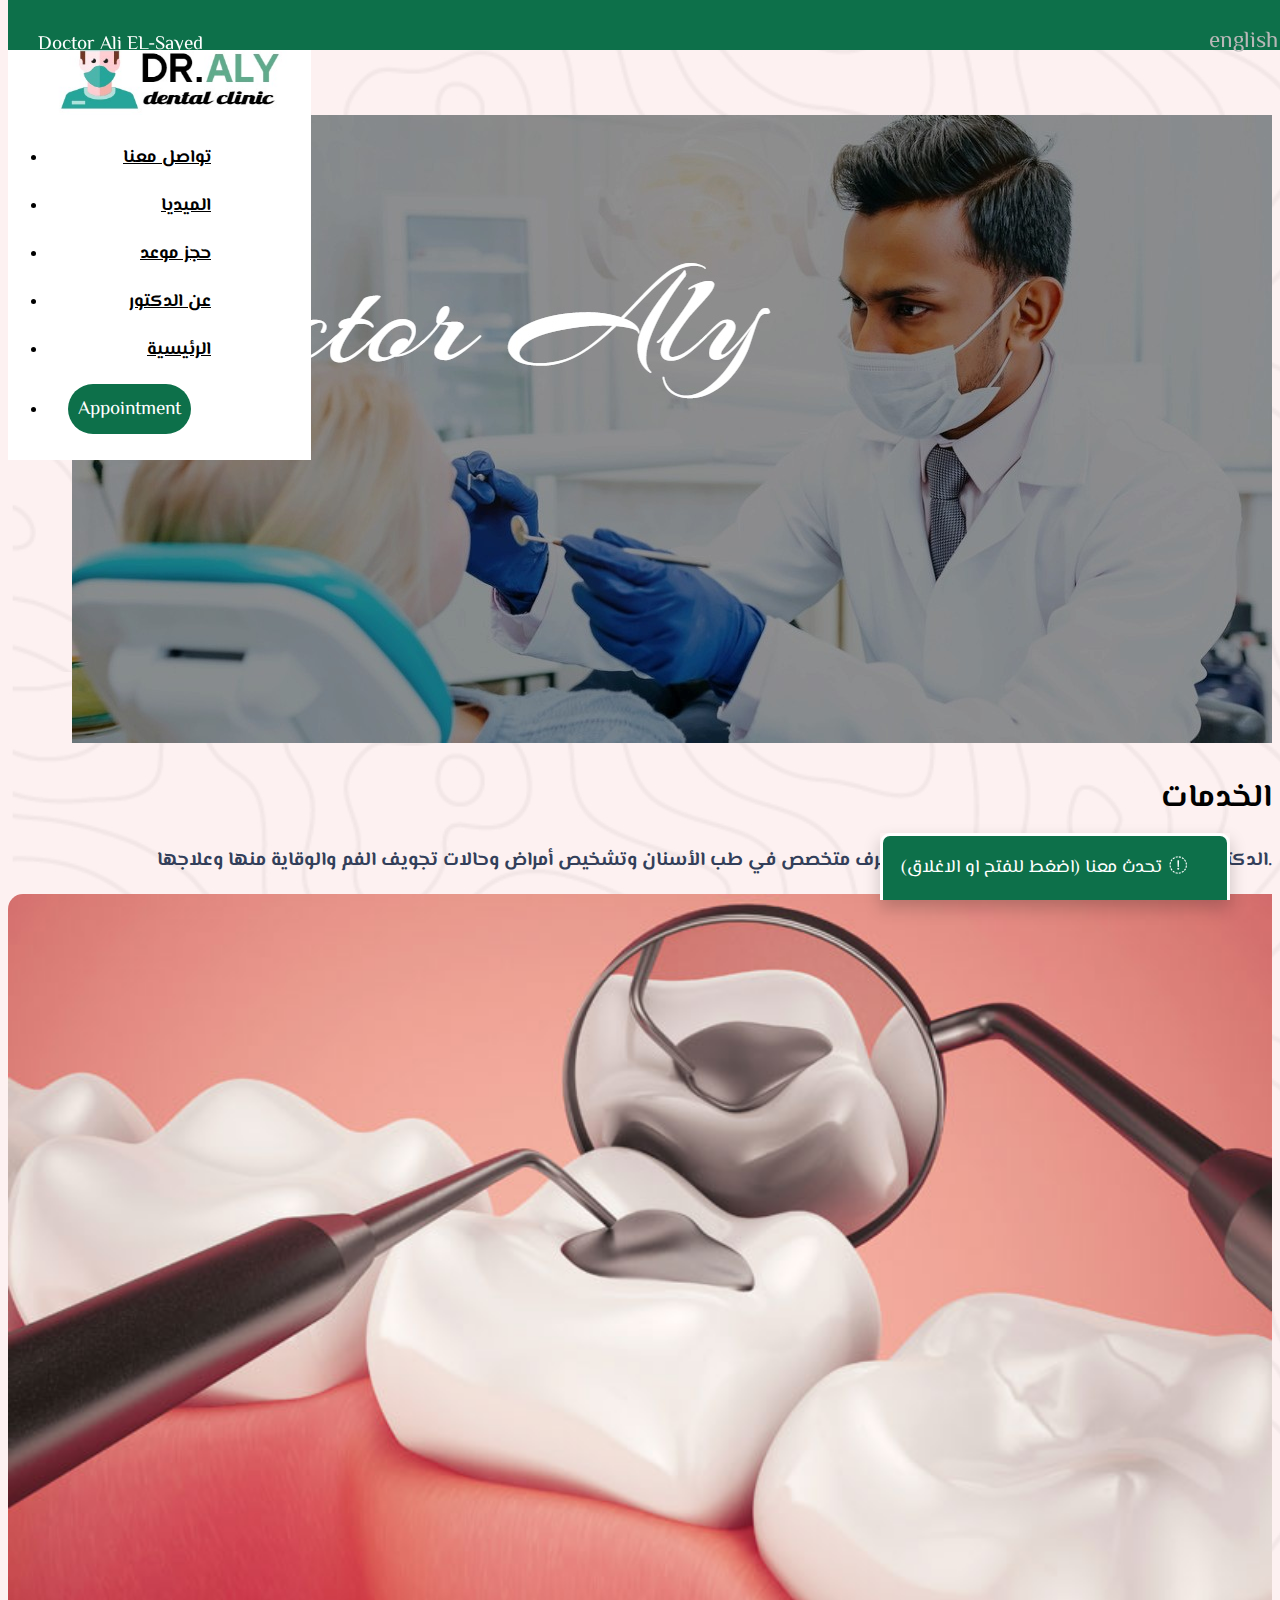
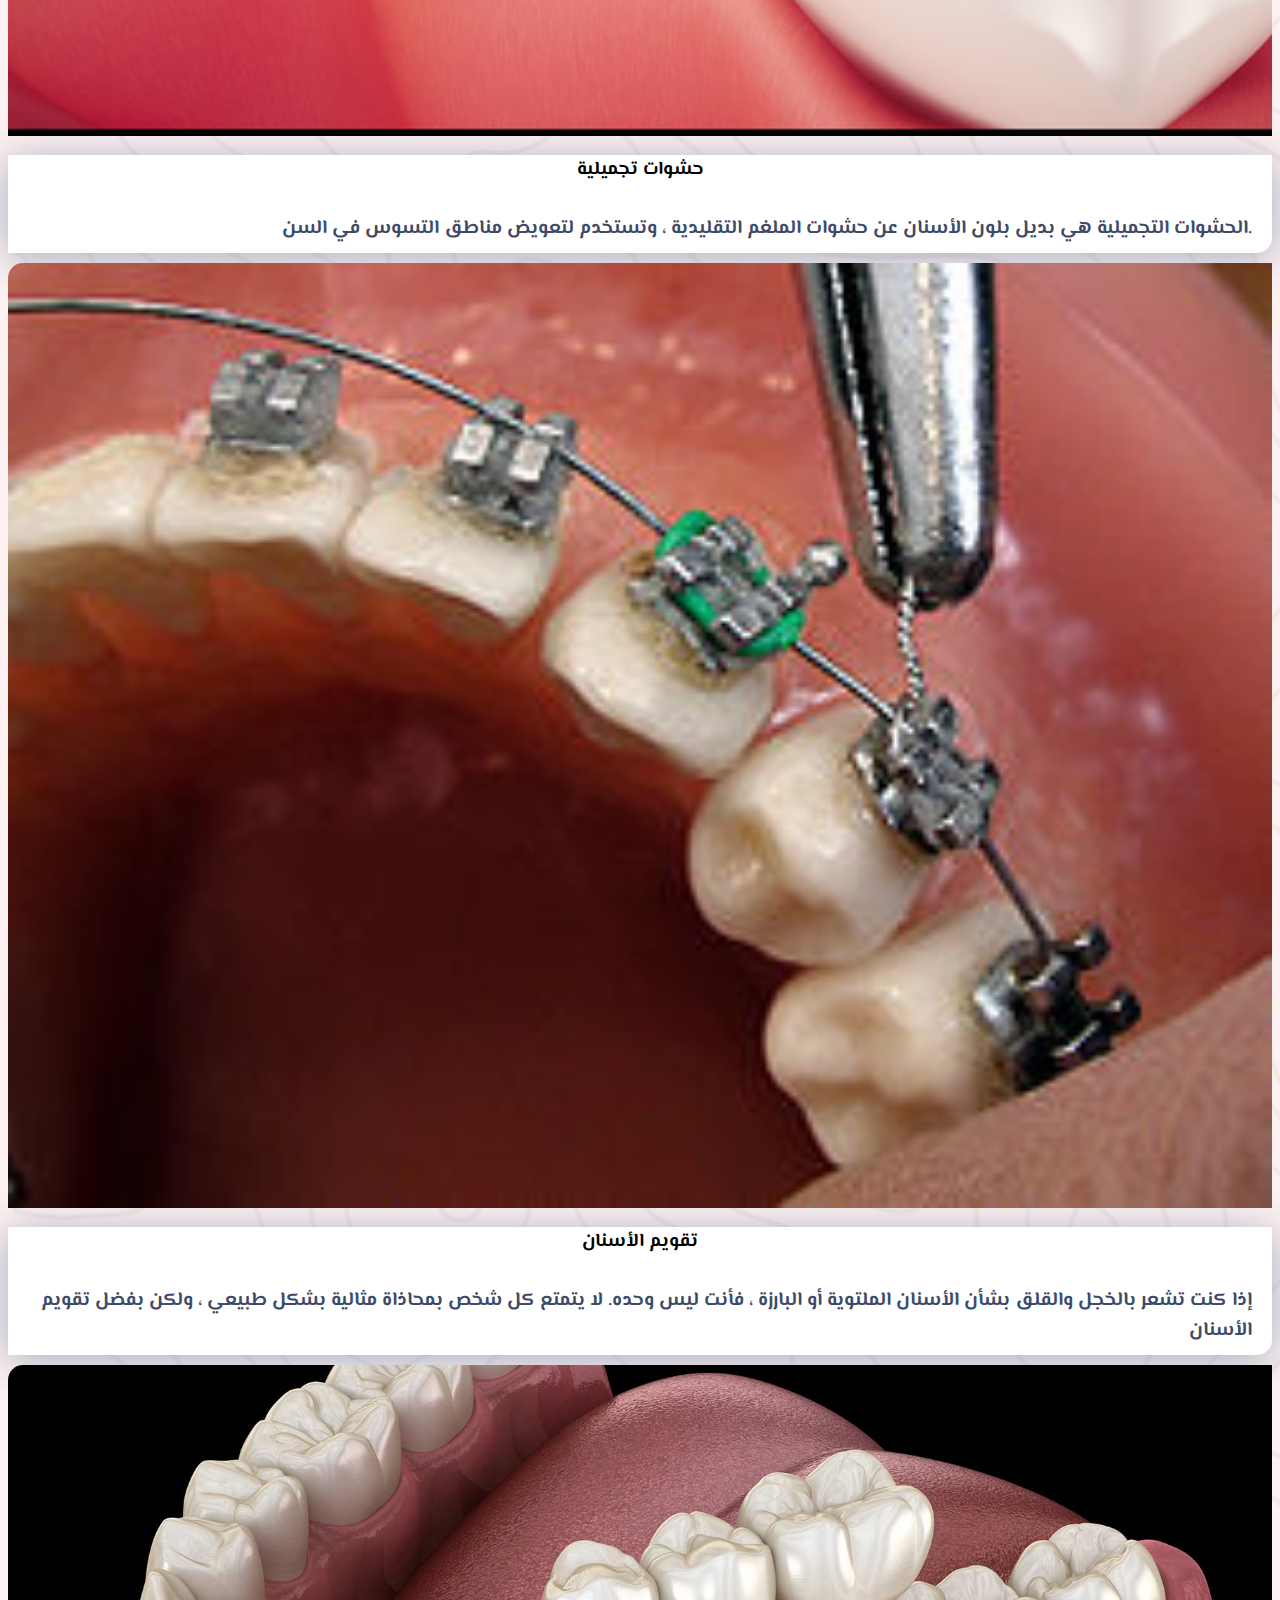
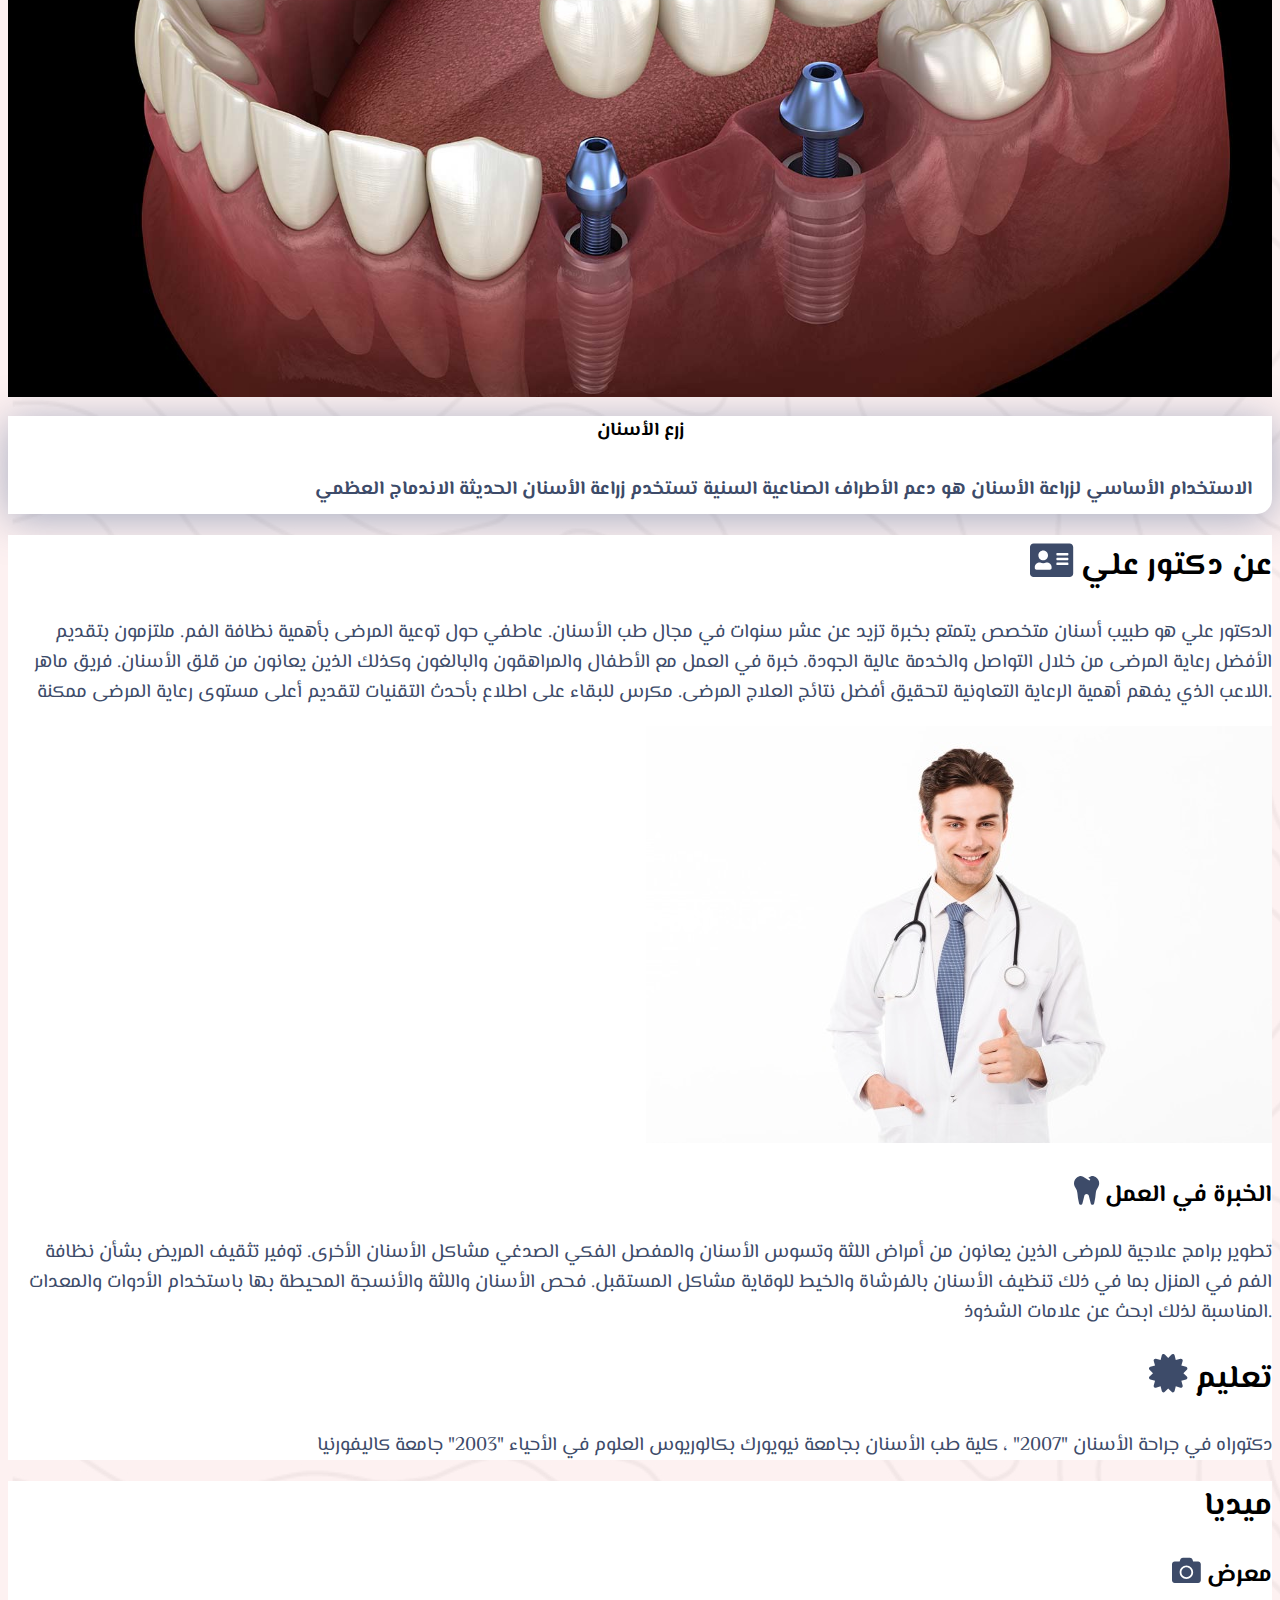
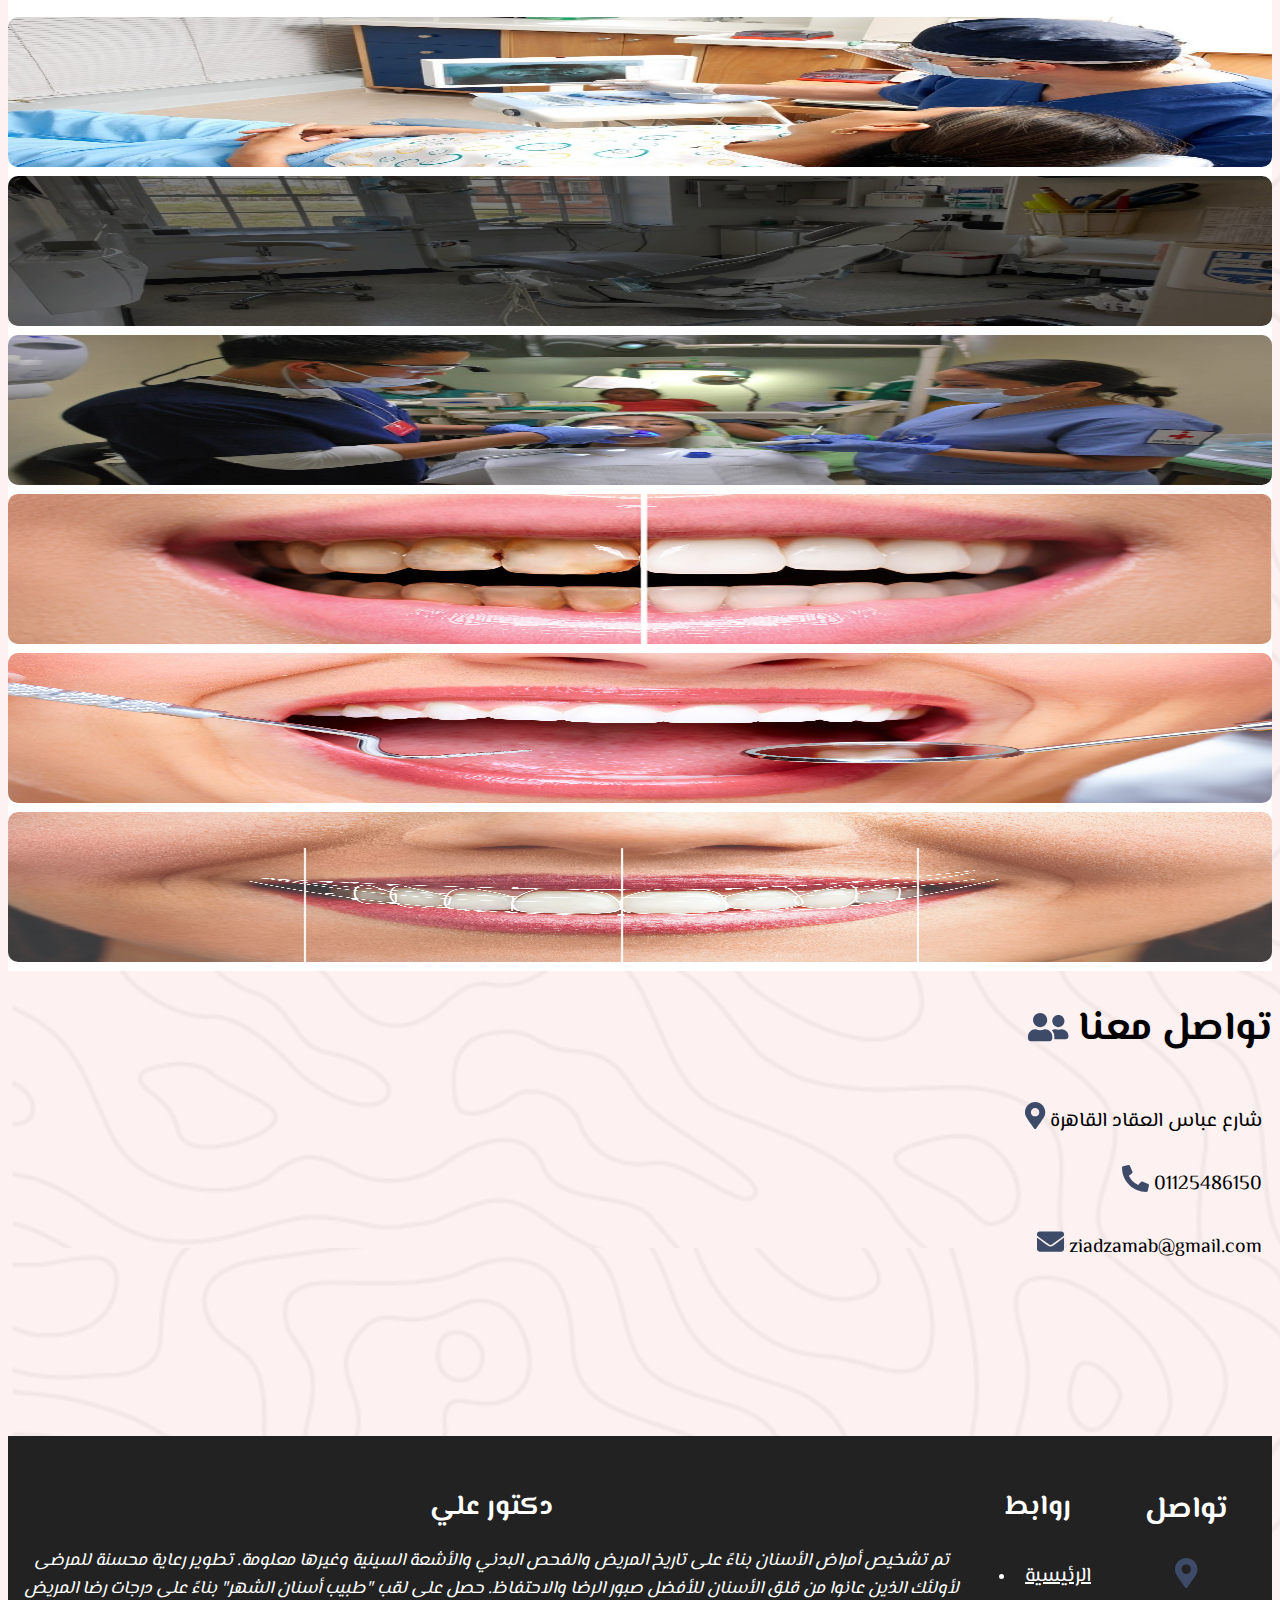
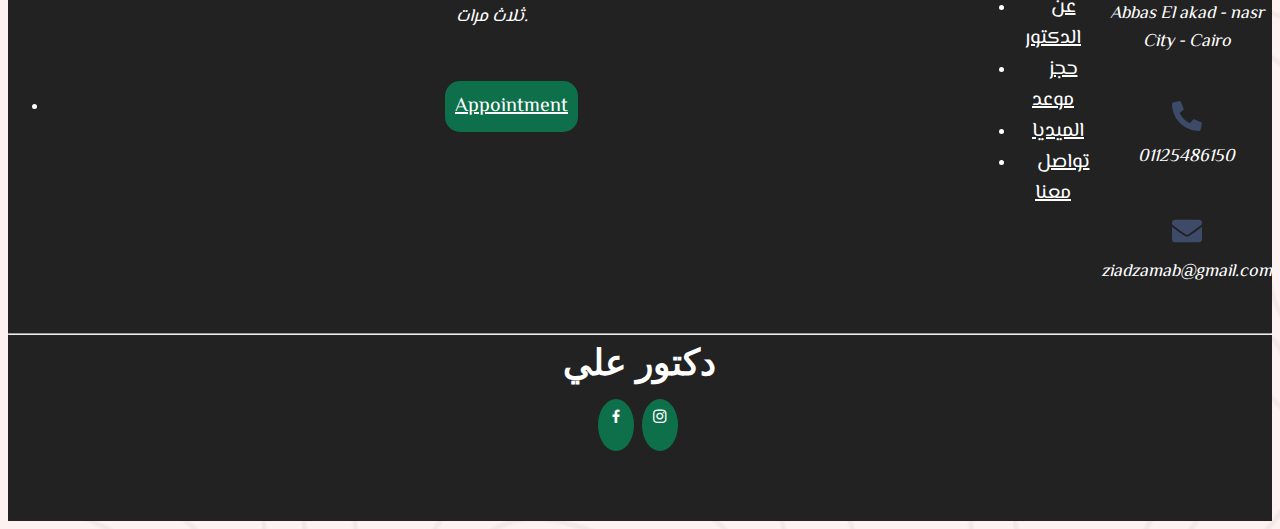
==== commit ff5e2ff7: "arlogo" ====
--- a/ar/index-ar.html
+++ b/ar/index-ar.html
@@ -30,7 +30,7 @@
     <link rel="stylesheet" href="./ar.css">
     <link rel="stylesheet" href="../css/main.css">
     <!--logo-->
-    <link rel="shortcut icon" href="./favicon-32x32.png" />
+    <link rel="shortcut icon" href="../favicon-32x32.png" />
 
 </head>
 
--- a/css/main.css
+++ b/css/main.css
@@ -31,7 +31,7 @@
     position: absolute;
     background-color:  rgb(13, 112, 74);
     width: 100%;
-    height: 5vh;
+    height: 5.5vh;
     z-index: 10;
     top: 0px;
     z-index: 7;
@@ -42,6 +42,22 @@
     padding: 10px;
     margin-left: 20px;
 }
+.start span {
+    float:right;
+    margin-top: -5px;
+
+}
+.start span a {
+
+color:rgb(184, 183, 183);
+text-decoration-line: none;
+
+
+}
+.start span a:hover {
+    color:white;
+}
+
 
 .navbar {
     background-color: white;
@@ -107,8 +123,10 @@
 
 .serve-card {
     background-color: white;
-    margin-top: -10px;
     box-shadow: 0px 5px 40px 0px rgb(80 101 142 / 50%);
+    font-weight: bold;
+    border-end-end-radius: 15px;
+    box-sizing: border-box;
 
 }
 
@@ -118,14 +136,6 @@
     height: 30%;
 
     width: 100%;
-}
-
-.serve-card {
-    font-weight: bold;
-    border-end-end-radius: 15px;
-    box-sizing: border-box;
-
-
 }
 
 .serve-card p {
@@ -287,8 +297,19 @@
 }
 hr{
     background-color: white;
+    
+
+}
+@media(max-width:1030px) {
+    .navbar ul li a {
+        font-size: 15px !important;
+    }
+        
 }
 @media(max-width:780px) {
+    .start{
+        height: 4.5vh;
+    }
     .navicon {
         font-size: 20px;
         margin-right: 15px;
@@ -333,6 +354,7 @@
         order: 2;
 
     }
+   
 
     .head2 {
         order: 3;
@@ -371,7 +393,7 @@
     }
     .start {
         
-        height: 5vh;
+        height: 5.5vh;
        
     }
     .navicon {
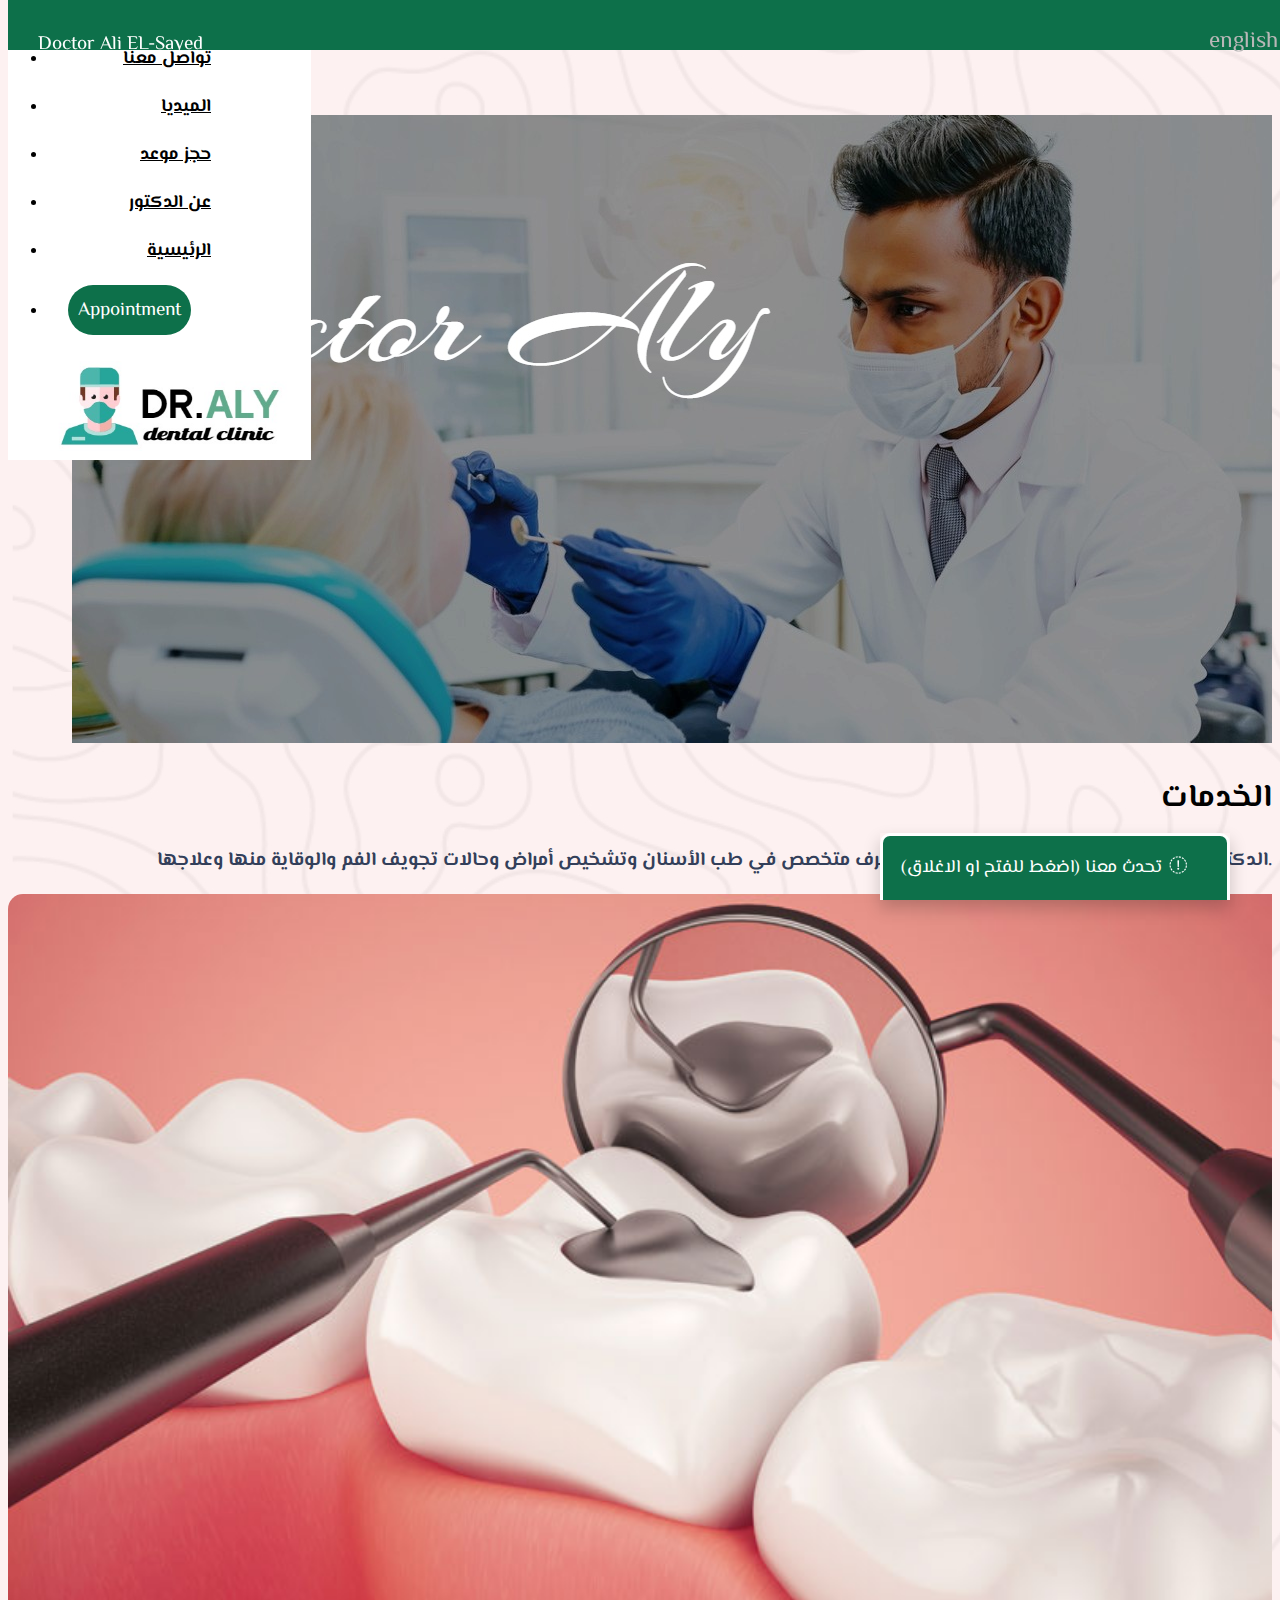
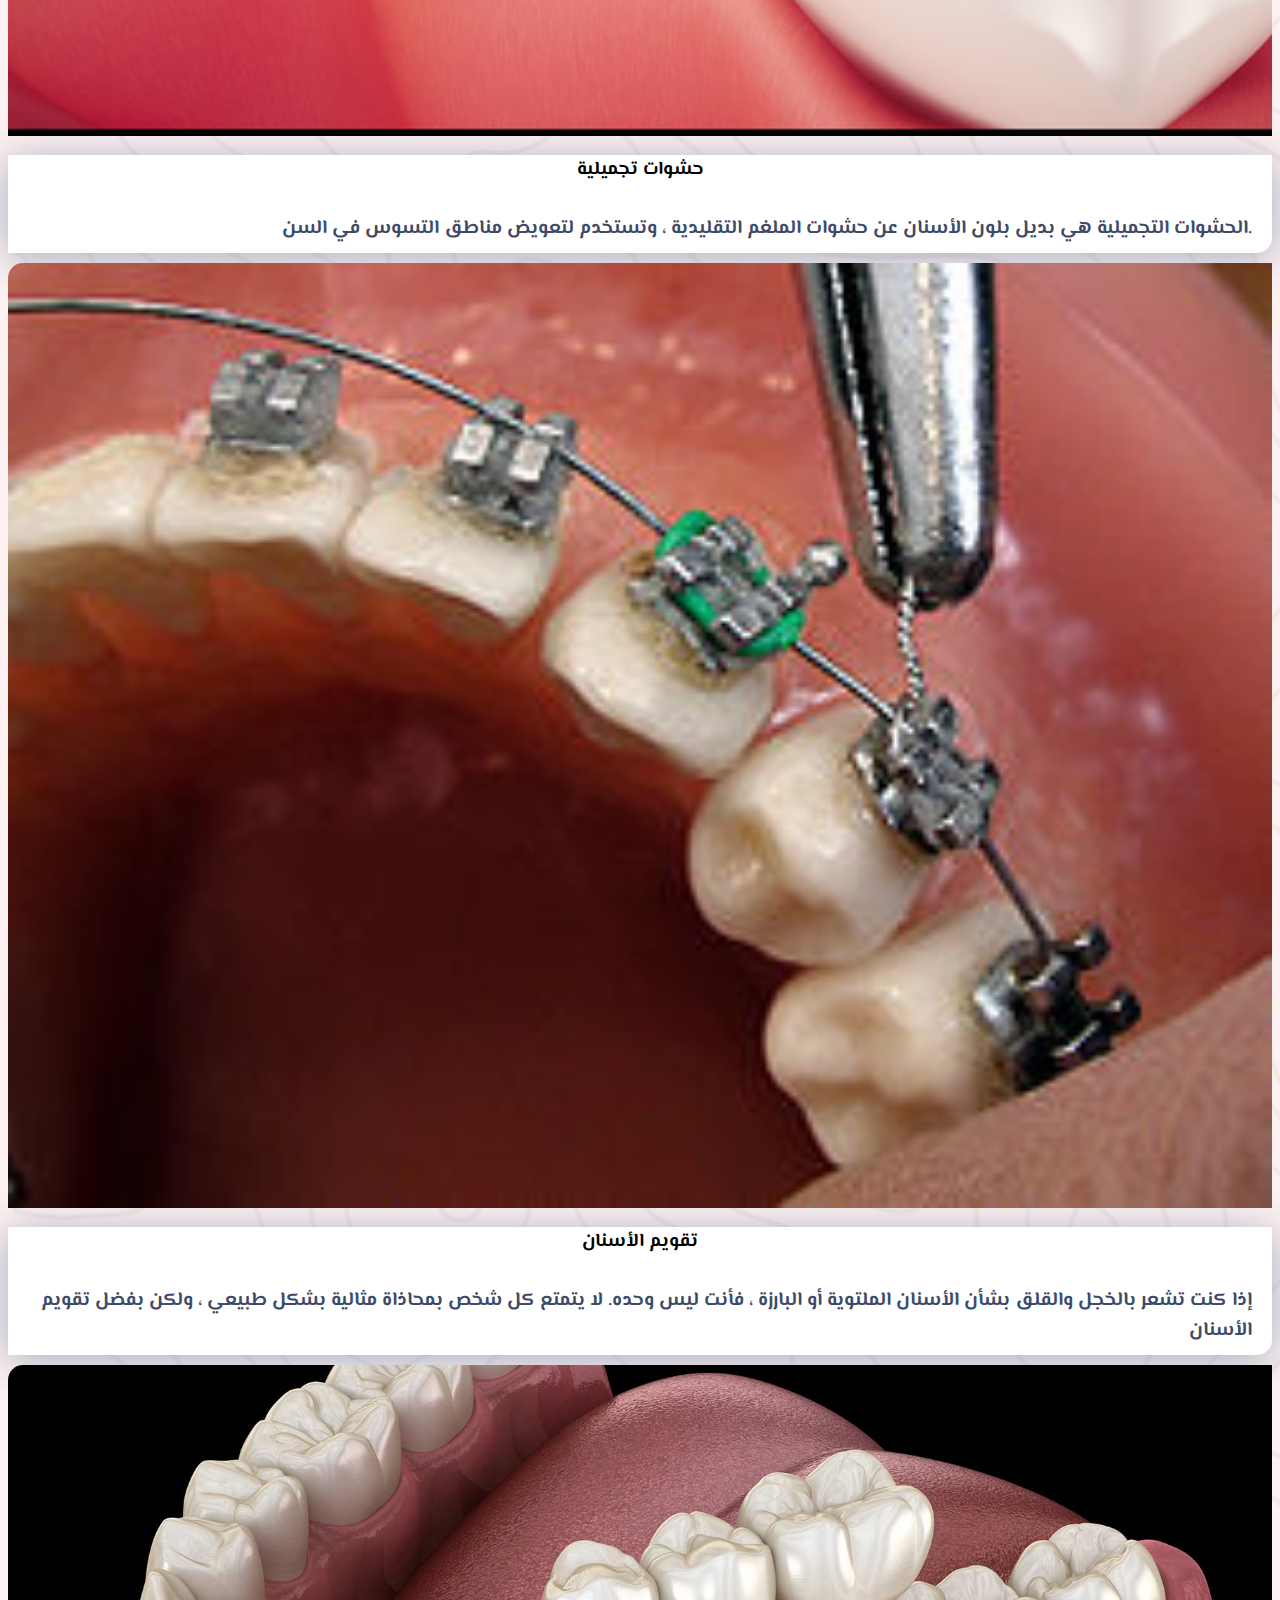
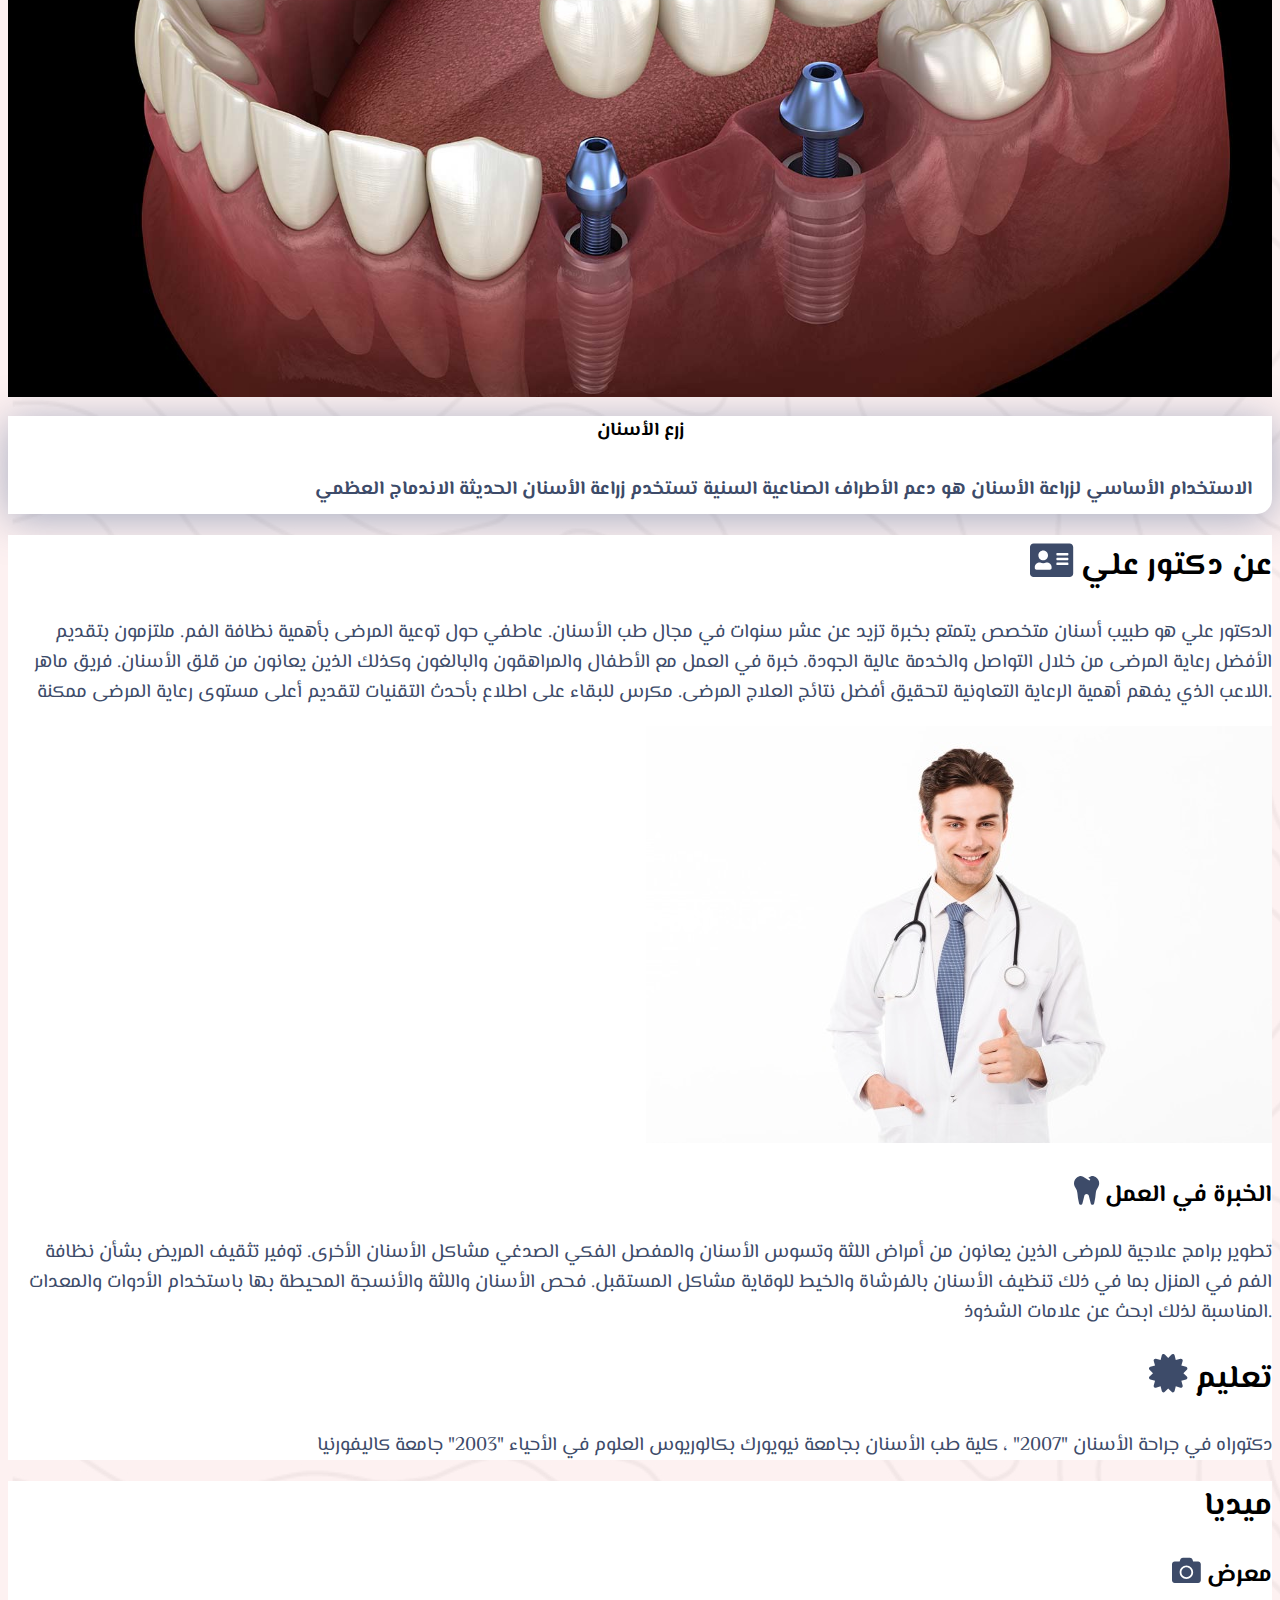
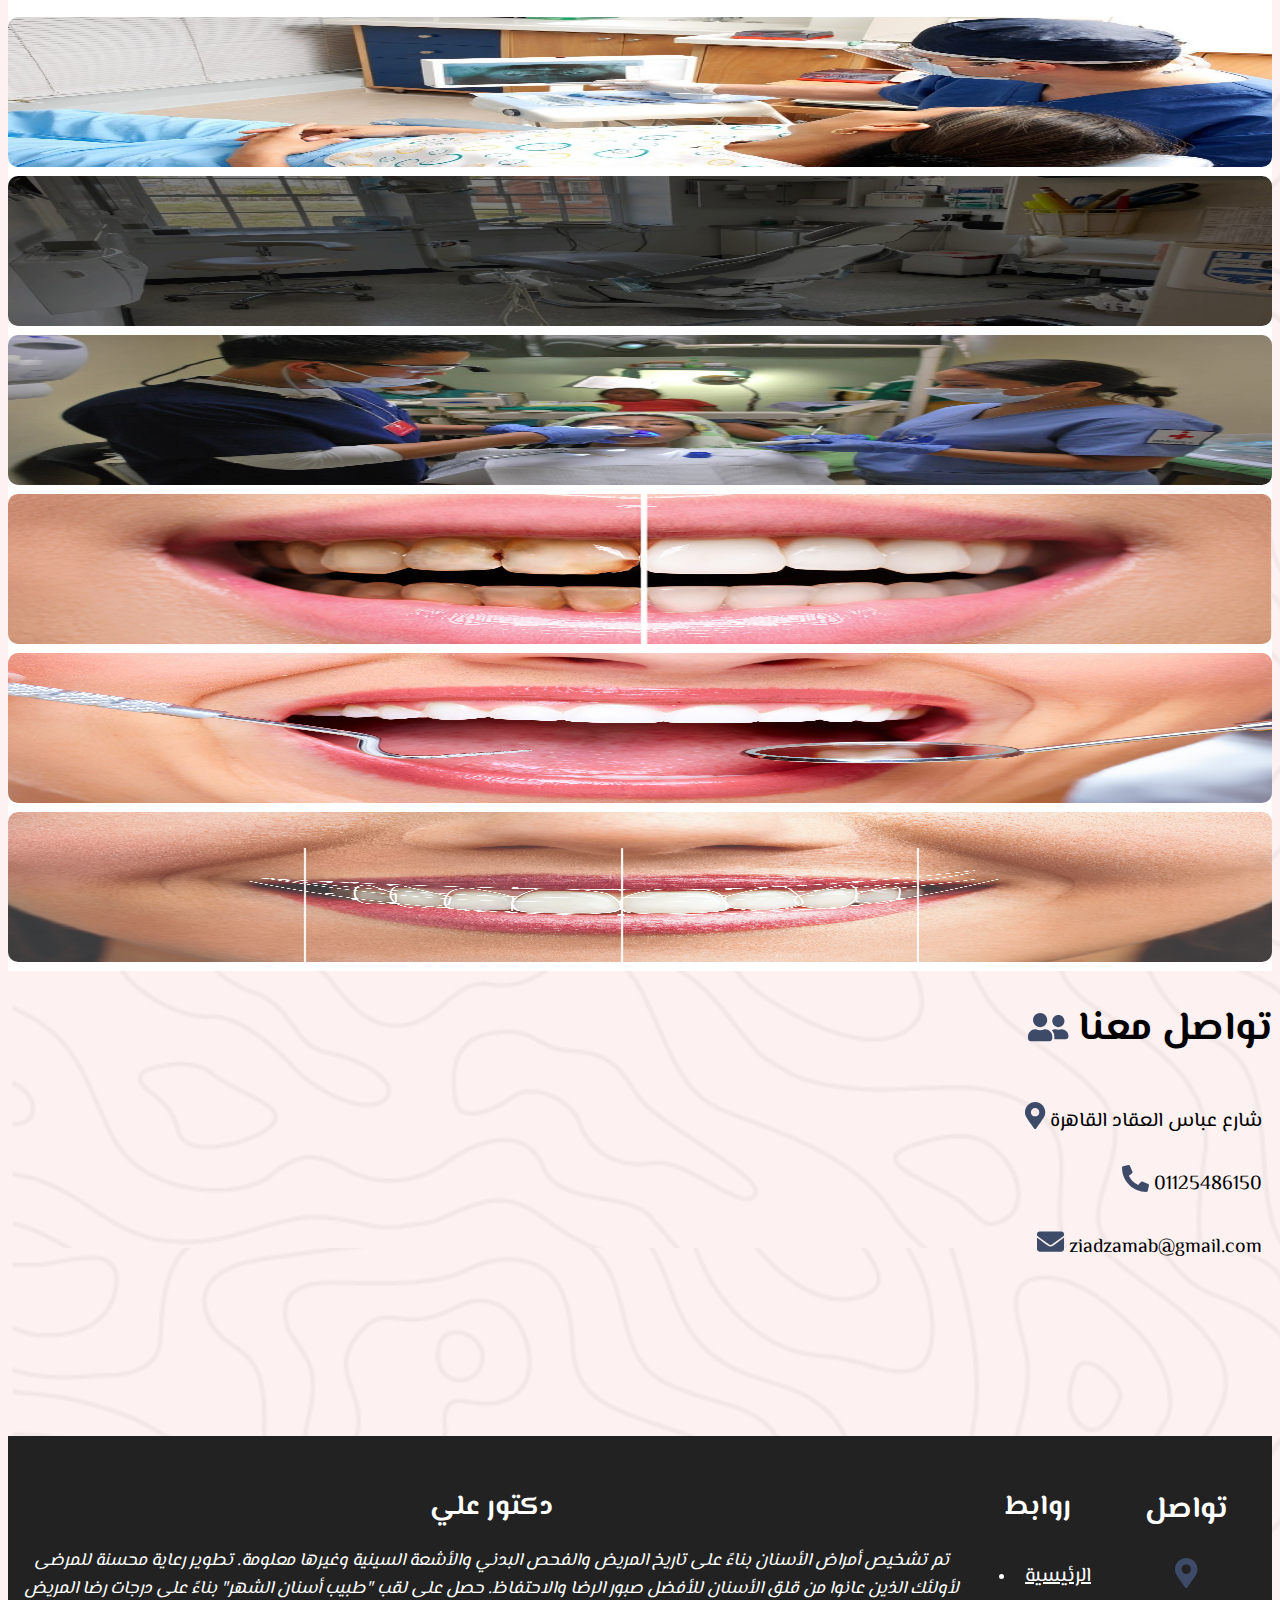
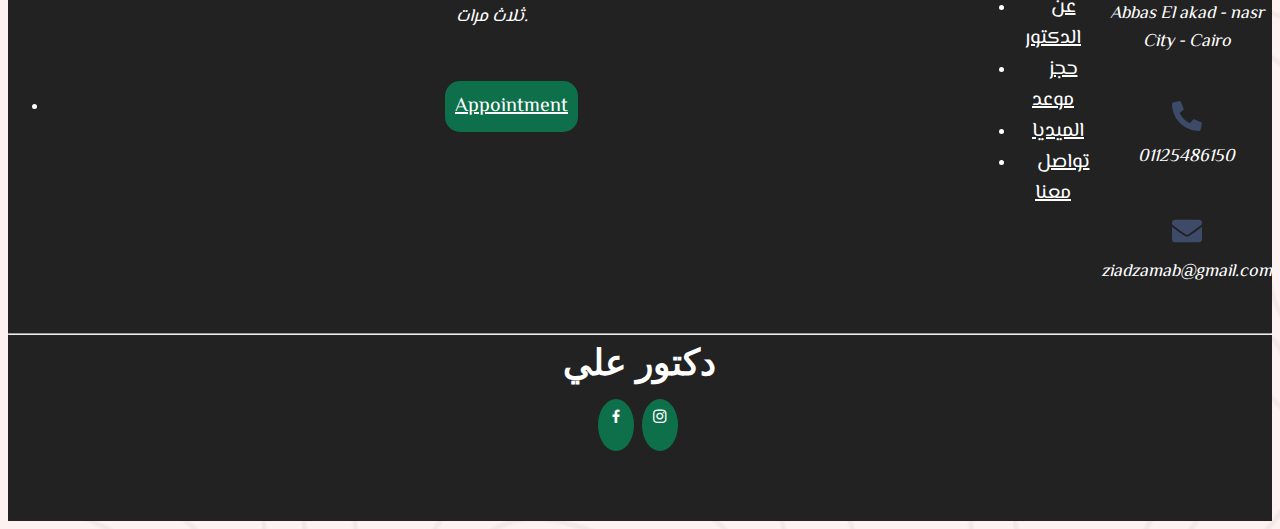
==== commit 925f625c: "zh2t" ====
--- a/ar/index-ar.html
+++ b/ar/index-ar.html
@@ -40,6 +40,35 @@
     </div>
     <!--wow bounceInRight-->
     <nav class="navbar navbar-expand-lg navbar-light w-100 ">
+       
+        <div id="nav_icon" class="col-xl-4 col-md-4 col-lg-4 menu-btn navicon">
+            <div class=" menu-btn__burger"></div>
+
+        </div>
+
+        <div class=" collapse navbar-collapse w-100" id="navbarSupportedContent">
+            <ul class="navbar-nav w-100 mr-auto col-xl-10 col-md-10 col-lg-10">
+                <li class="nav-item active d">
+                    <a class="nav-link" href="./تواصل-معنا.html">تواصل معنا</a>
+                </li>
+                <li class="nav-item active d">
+                    <a class="nav-link" href="./ميديا.html">الميديا</a>
+                </li>
+                <li class="nav-item active d">
+                    <a class="nav-link" href="./حجز-موعد.html"> حجز موعد</a>
+                </li>
+                <li class="nav-item active d">
+                    <a class="nav-link" href="./عن-الدكتور.html">عن الدكتور </a>
+                </li>
+                <li class="nav-item active d">
+                    <a class="nav-link" href="./index-ar.html"> الرئيسية</a>
+                </li>
+                <li class="nav-item active dd" style="padding: 20px;">
+                    <a style="color: #3d4b69;" class="dont " href="./حجز-موعد.html">Appointment</a>
+
+                </li>
+            </ul>
+        </div>
         <div class="col-xl-2 col-md-2 col-lg-2">
             <a class="navbar-brand" href="#">
                 <div>
@@ -48,34 +77,6 @@
 
                 </div>
             </a>
-        </div>
-        <div id="nav_icon" class="col-xl-4 col-md-4 col-lg-4 menu-btn navicon">
-            <div class=" menu-btn__burger"></div>
-
-        </div>
-
-        <div class=" collapse navbar-collapse w-100" id="navbarSupportedContent">
-            <ul class="navbar-nav w-100 mr-auto col-xl-10 col-md-10 col-lg-10">
-                <li class="nav-item active d">
-                    <a class="nav-link" href="./تواصل-معنا.html">تواصل معنا</a>
-                </li>
-                <li class="nav-item active d">
-                    <a class="nav-link" href="./ميديا.html">الميديا</a>
-                </li>
-                <li class="nav-item active d">
-                    <a class="nav-link" href="./حجز-موعد.html"> حجز موعد</a>
-                </li>
-                <li class="nav-item active d">
-                    <a class="nav-link" href="./عن-الدكتور.html">عن الدكتور </a>
-                </li>
-                <li class="nav-item active d">
-                    <a class="nav-link" href="./index-ar.html"> الرئيسية</a>
-                </li>
-                <li class="nav-item active dd" style="padding: 20px;">
-                    <a style="color: #3d4b69;" class="dont " href="./حجز-موعد.html">Appointment</a>
-
-                </li>
-            </ul>
         </div>
     </nav>
     <!--home-->
--- a/ar/ar.css
+++ b/ar/ar.css
@@ -5,4 +5,14 @@
     text-align: left;
 }
 .navbar .nav-link {
-    font-size: 18px !important;}+    font-size: 18px !important;
+}
+.menu-btn__burger{
+    text-align: left !important;
+
+
+}
+.navbar ul{
+    justify-content: left;
+}
+    
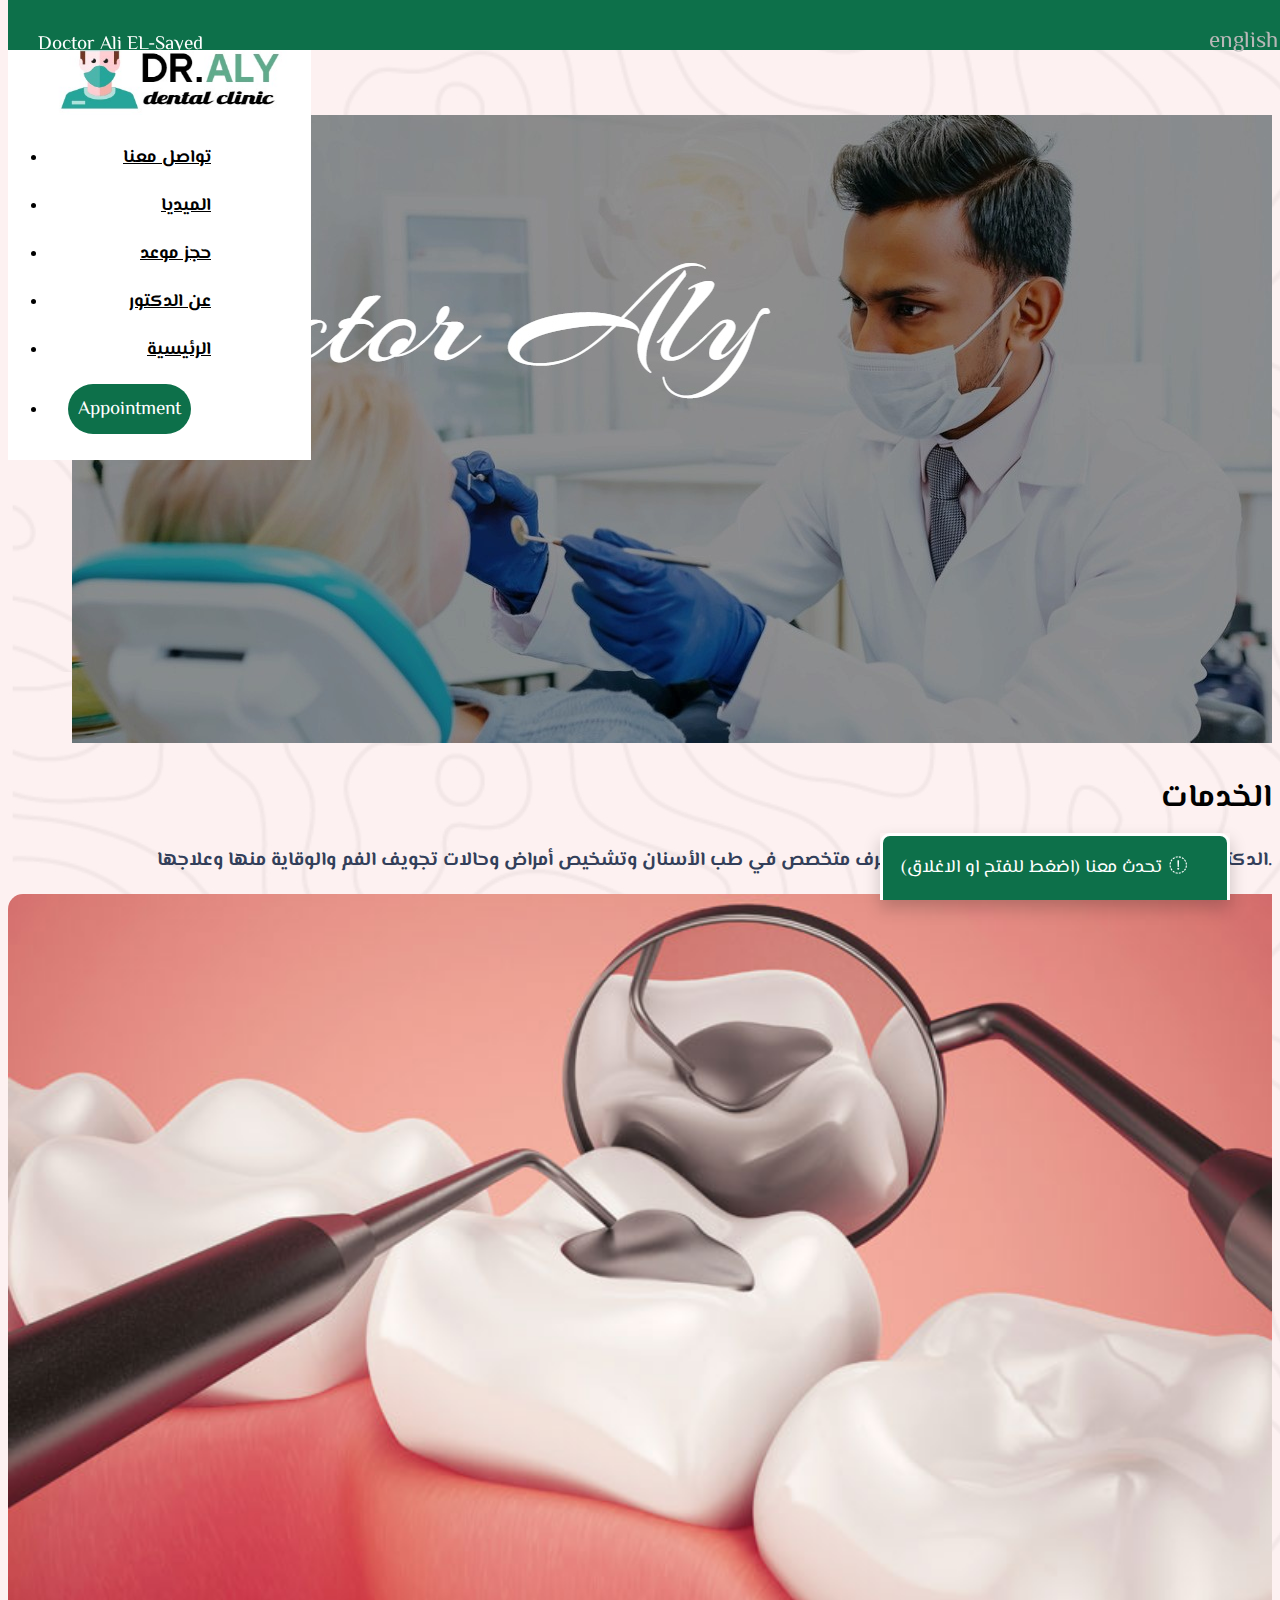
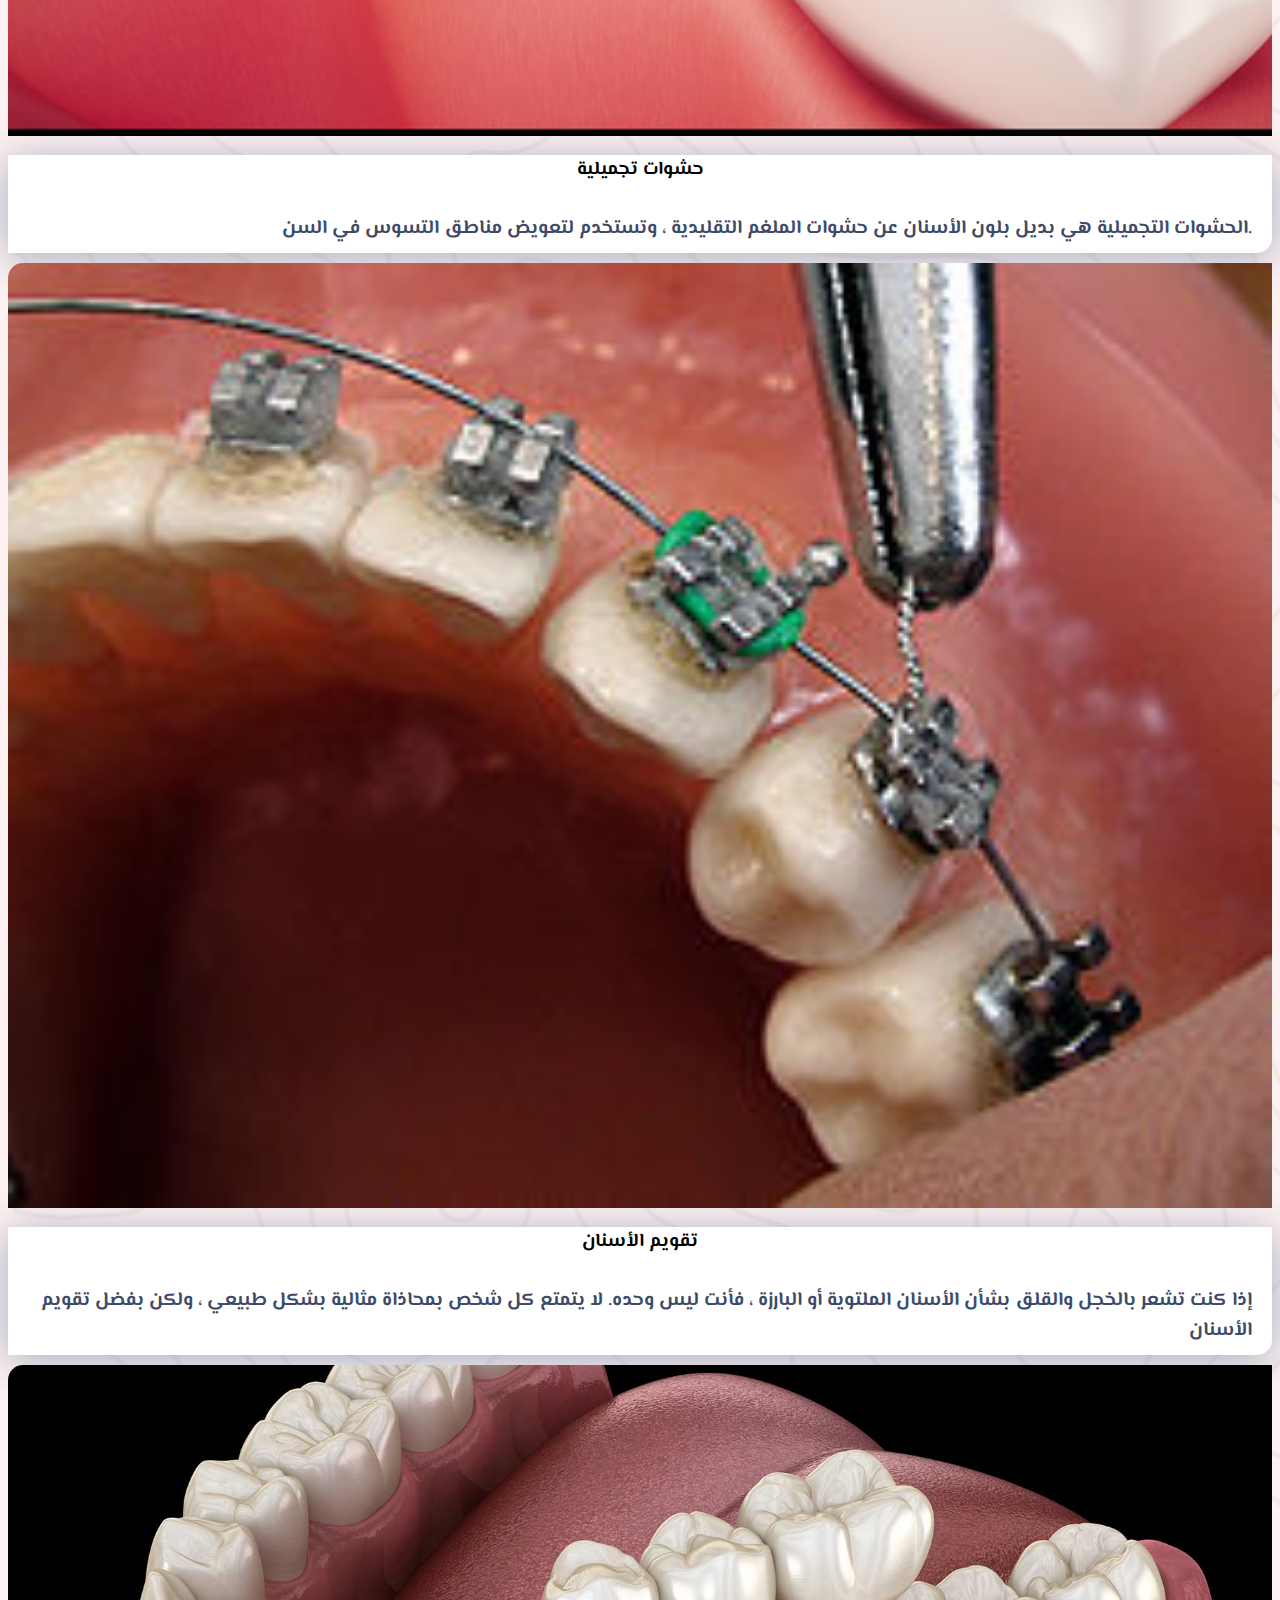
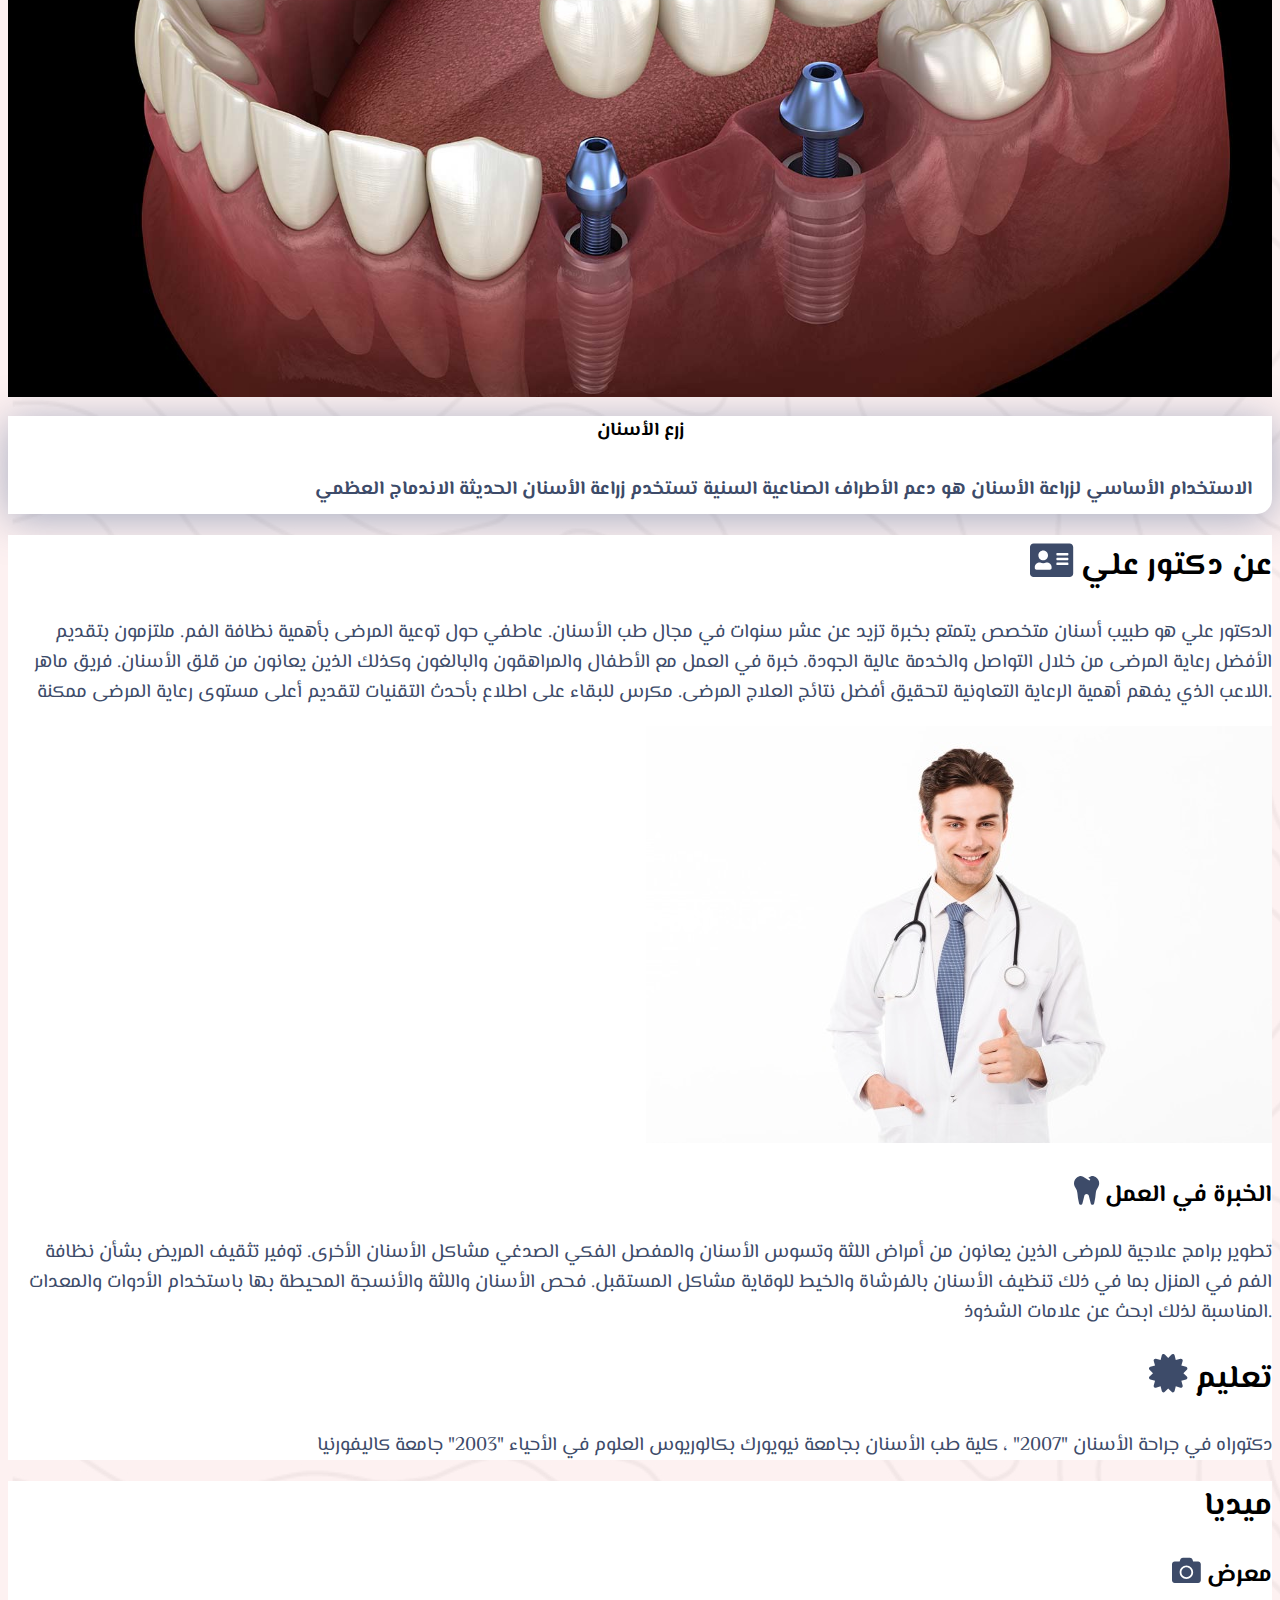
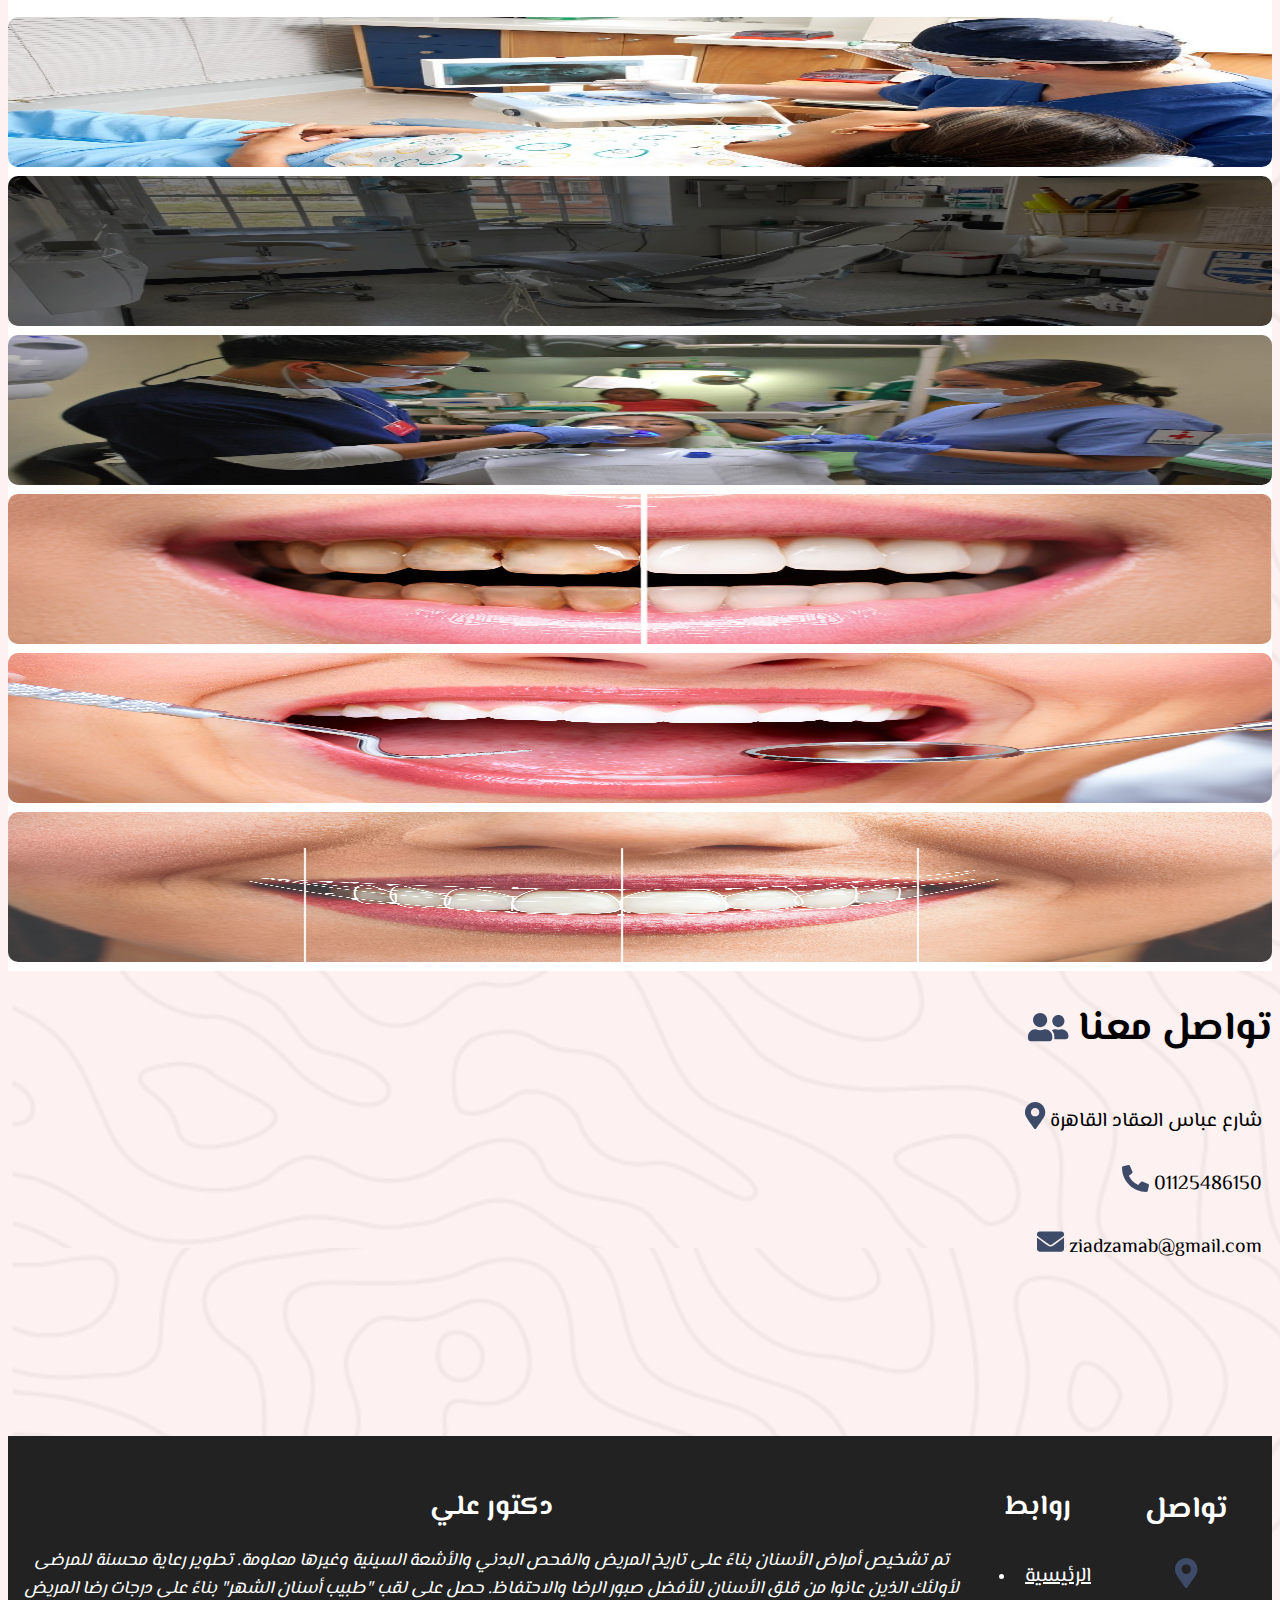
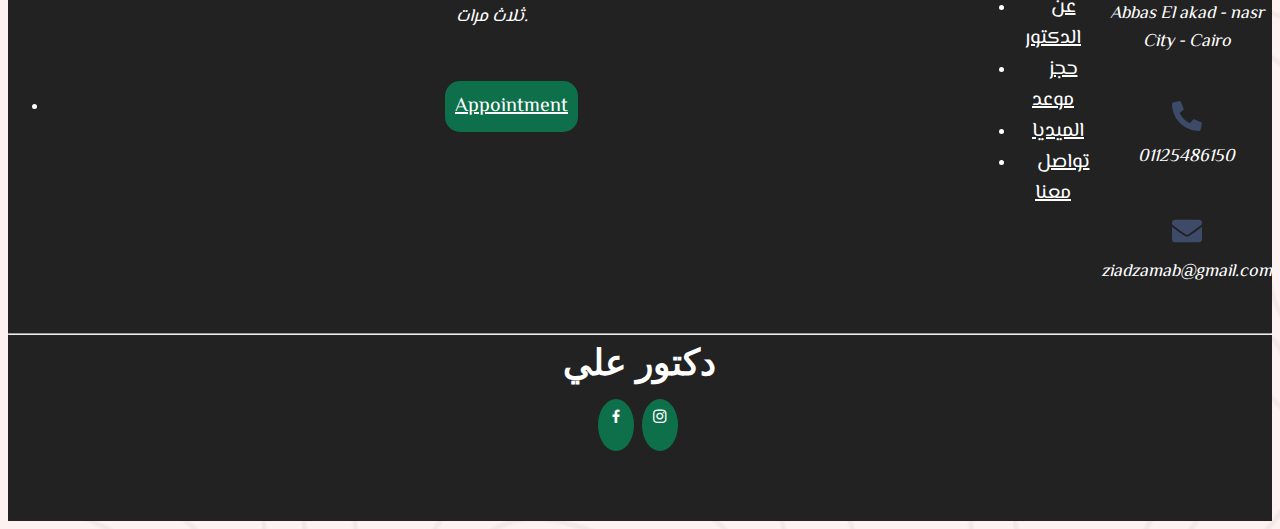
==== commit 49bc863b: "kfya" ====
--- a/ar/index-ar.html
+++ b/ar/index-ar.html
@@ -40,35 +40,6 @@
     </div>
     <!--wow bounceInRight-->
     <nav class="navbar navbar-expand-lg navbar-light w-100 ">
-       
-        <div id="nav_icon" class="col-xl-4 col-md-4 col-lg-4 menu-btn navicon">
-            <div class=" menu-btn__burger"></div>
-
-        </div>
-
-        <div class=" collapse navbar-collapse w-100" id="navbarSupportedContent">
-            <ul class="navbar-nav w-100 mr-auto col-xl-10 col-md-10 col-lg-10">
-                <li class="nav-item active d">
-                    <a class="nav-link" href="./تواصل-معنا.html">تواصل معنا</a>
-                </li>
-                <li class="nav-item active d">
-                    <a class="nav-link" href="./ميديا.html">الميديا</a>
-                </li>
-                <li class="nav-item active d">
-                    <a class="nav-link" href="./حجز-موعد.html"> حجز موعد</a>
-                </li>
-                <li class="nav-item active d">
-                    <a class="nav-link" href="./عن-الدكتور.html">عن الدكتور </a>
-                </li>
-                <li class="nav-item active d">
-                    <a class="nav-link" href="./index-ar.html"> الرئيسية</a>
-                </li>
-                <li class="nav-item active dd" style="padding: 20px;">
-                    <a style="color: #3d4b69;" class="dont " href="./حجز-موعد.html">Appointment</a>
-
-                </li>
-            </ul>
-        </div>
         <div class="col-xl-2 col-md-2 col-lg-2">
             <a class="navbar-brand" href="#">
                 <div>
@@ -78,6 +49,35 @@
                 </div>
             </a>
         </div>
+        <div id="nav_icon" class="col-xl-4 col-md-4 col-lg-4 menu-btn navicon">
+            <div class=" menu-btn__burger"></div>
+
+        </div>
+
+        <div class=" collapse navbar-collapse w-100" id="navbarSupportedContent">
+            <ul class="navbar-nav w-100 mr-auto col-xl-10 col-md-10 col-lg-10">
+                <li class="nav-item active d">
+                    <a class="nav-link" href="./تواصل-معنا.html">تواصل معنا</a>
+                </li>
+                <li class="nav-item active d">
+                    <a class="nav-link" href="./ميديا.html">الميديا</a>
+                </li>
+                <li class="nav-item active d">
+                    <a class="nav-link" href="./حجز-موعد.html"> حجز موعد</a>
+                </li>
+                <li class="nav-item active d">
+                    <a class="nav-link" href="./عن-الدكتور.html">عن الدكتور </a>
+                </li>
+                <li class="nav-item active d">
+                    <a class="nav-link" href="./index-ar.html"> الرئيسية</a>
+                </li>
+                <li class="nav-item active dd" style="padding: 20px;">
+                    <a style="color: #3d4b69;" class="dont " href="./حجز-موعد.html">Appointment</a>
+
+                </li>
+            </ul>
+        </div>
+       
     </nav>
     <!--home-->
     <div class="home">
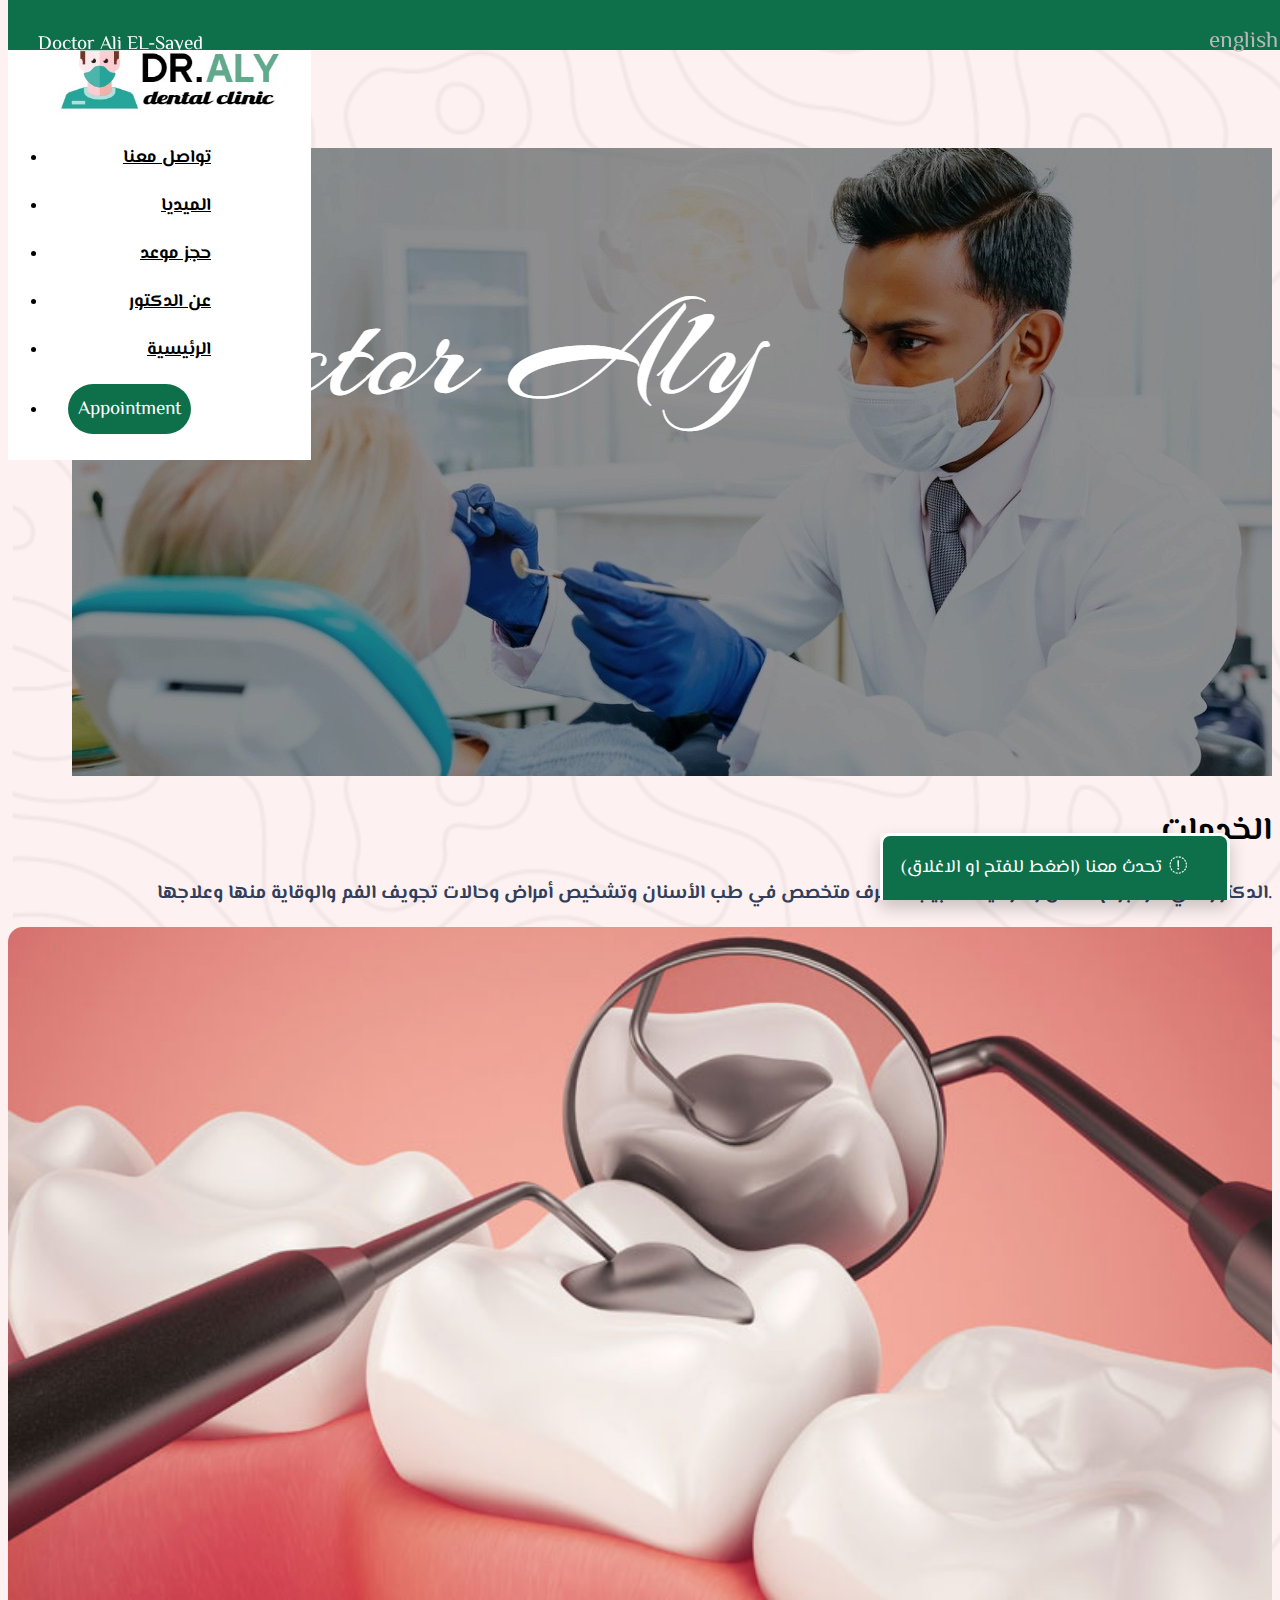
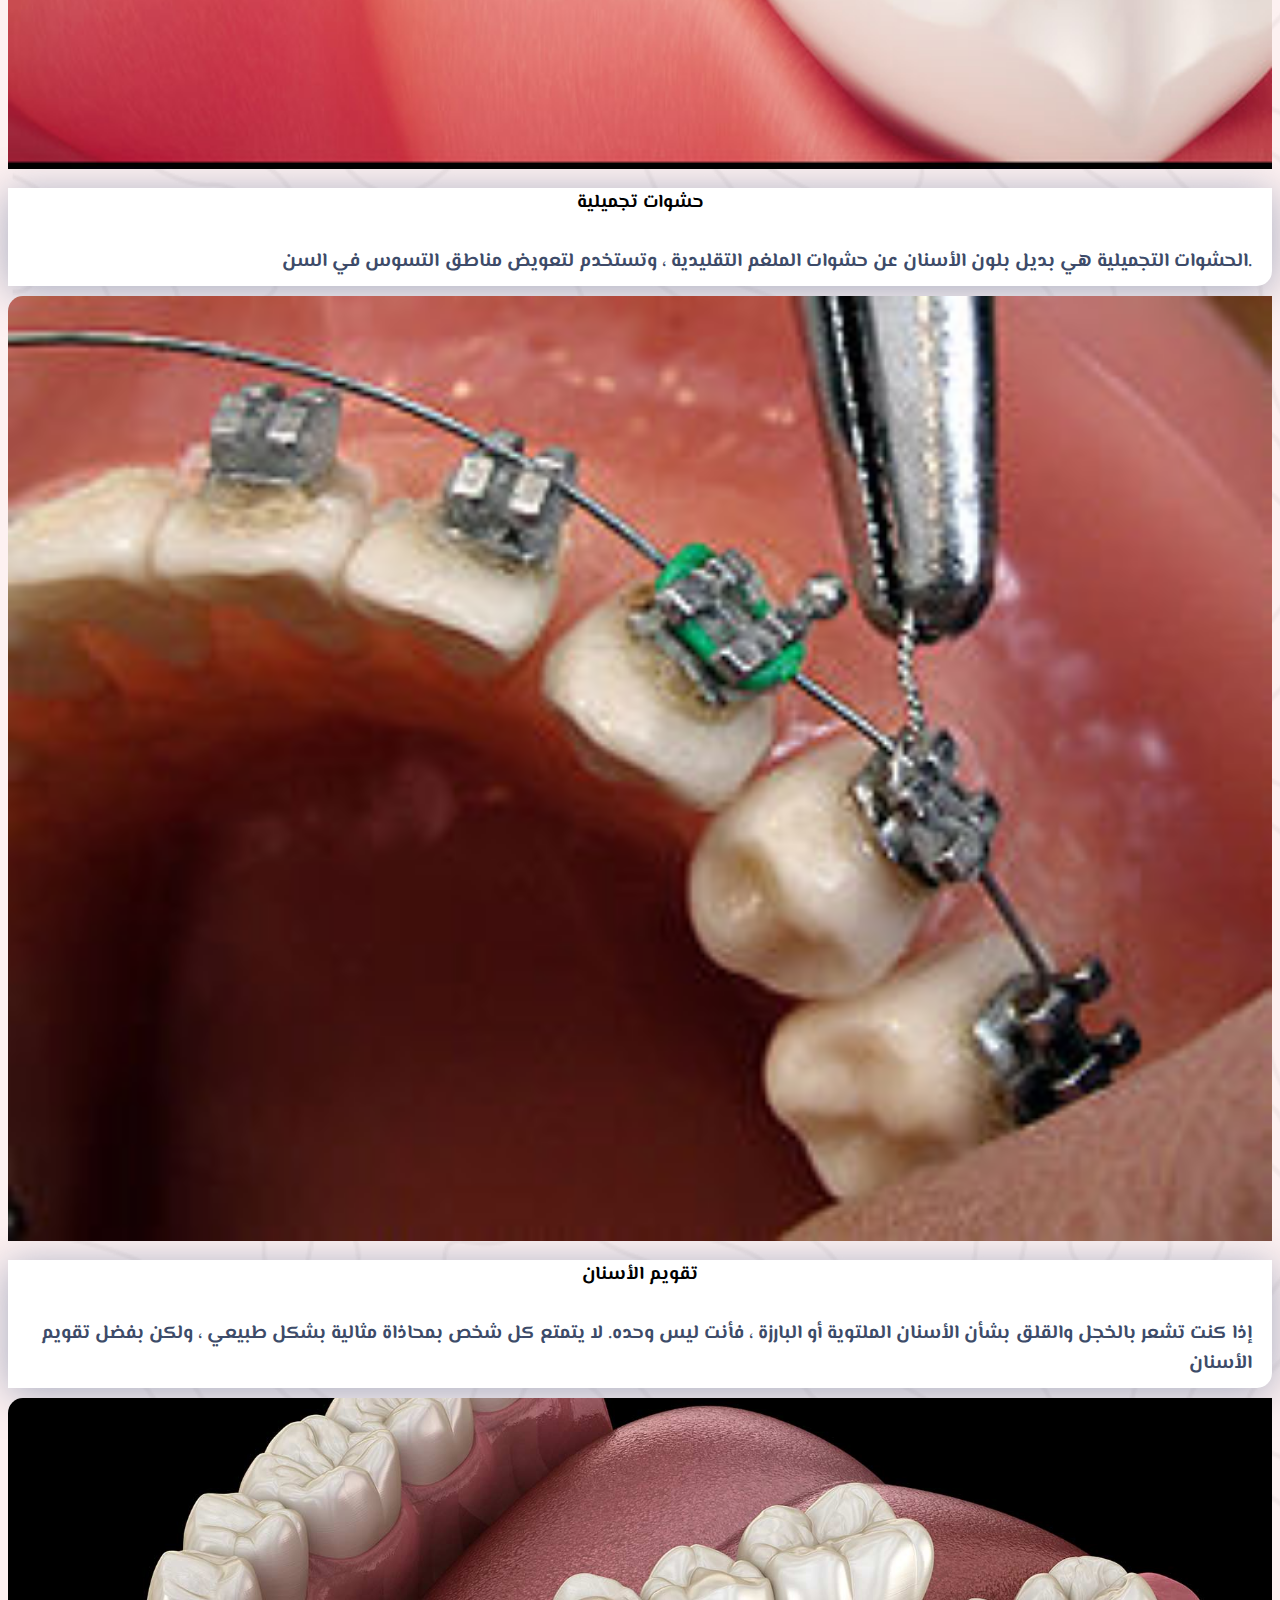
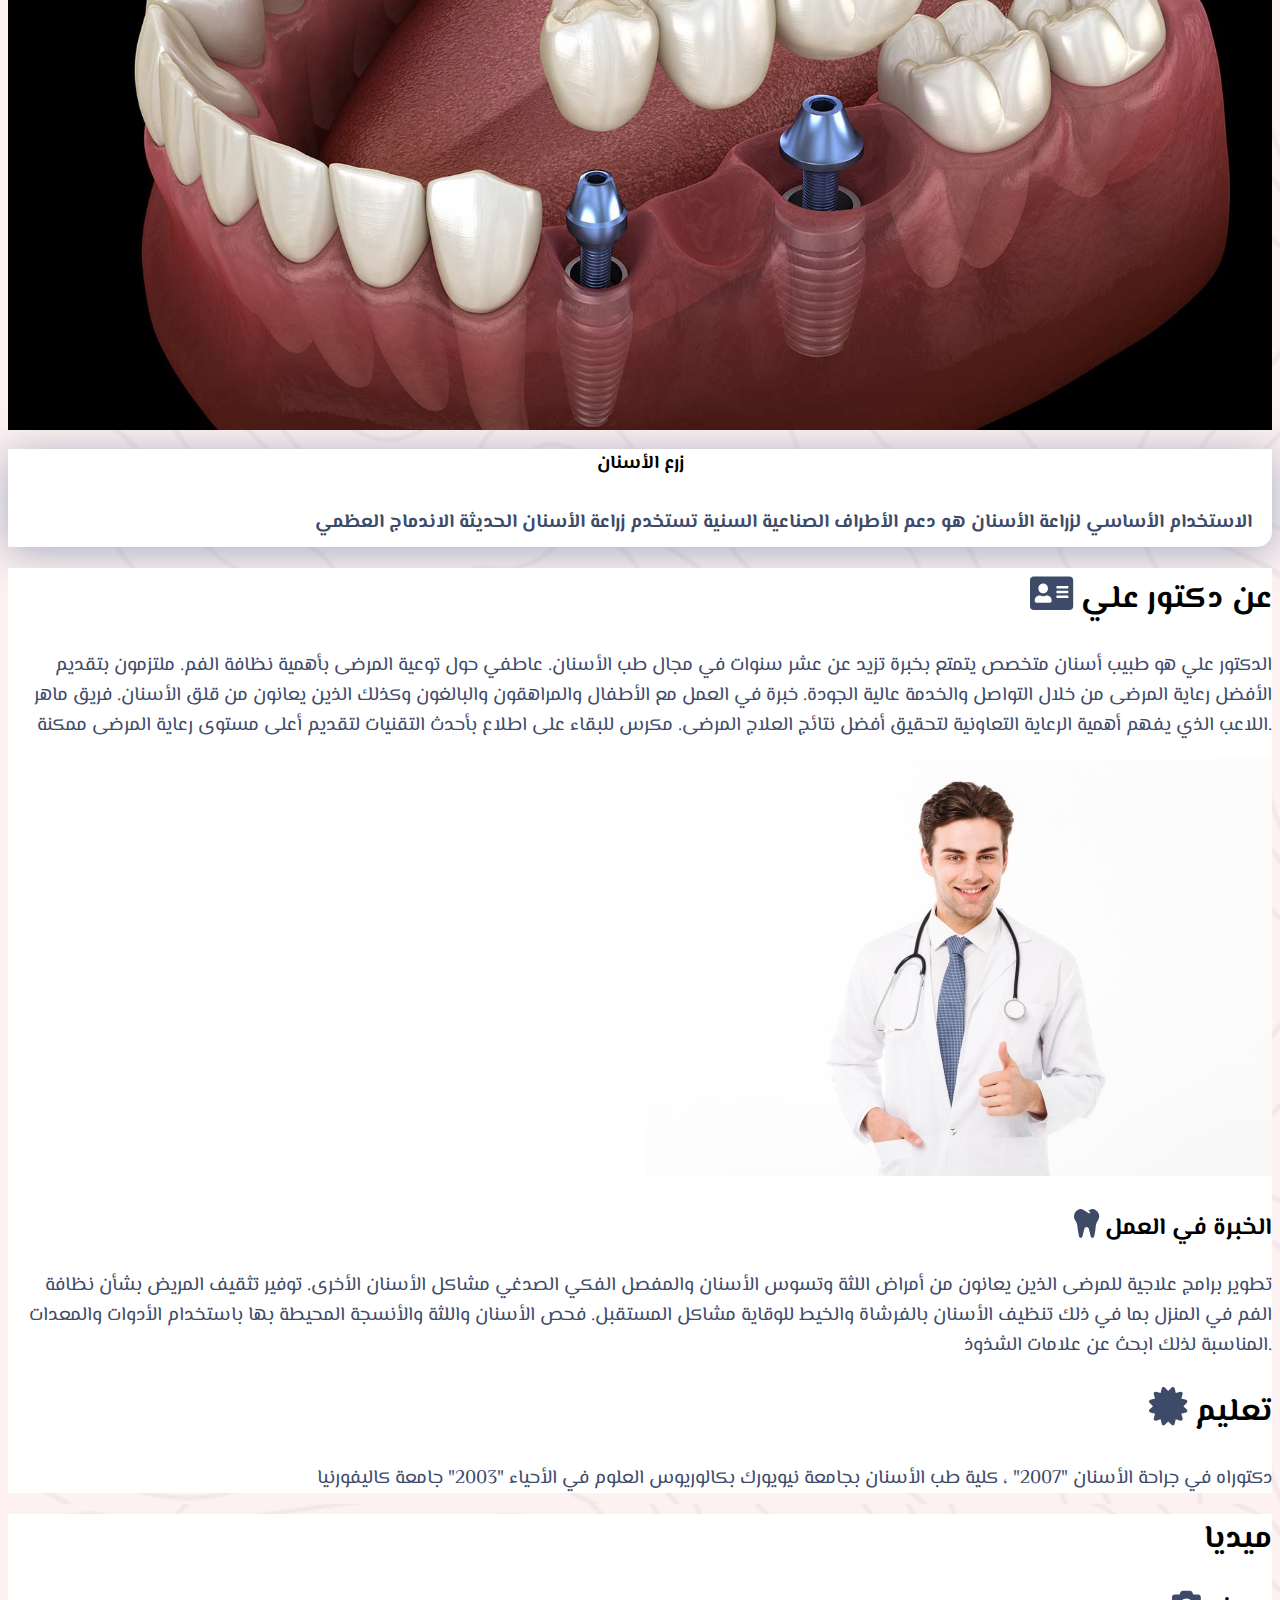
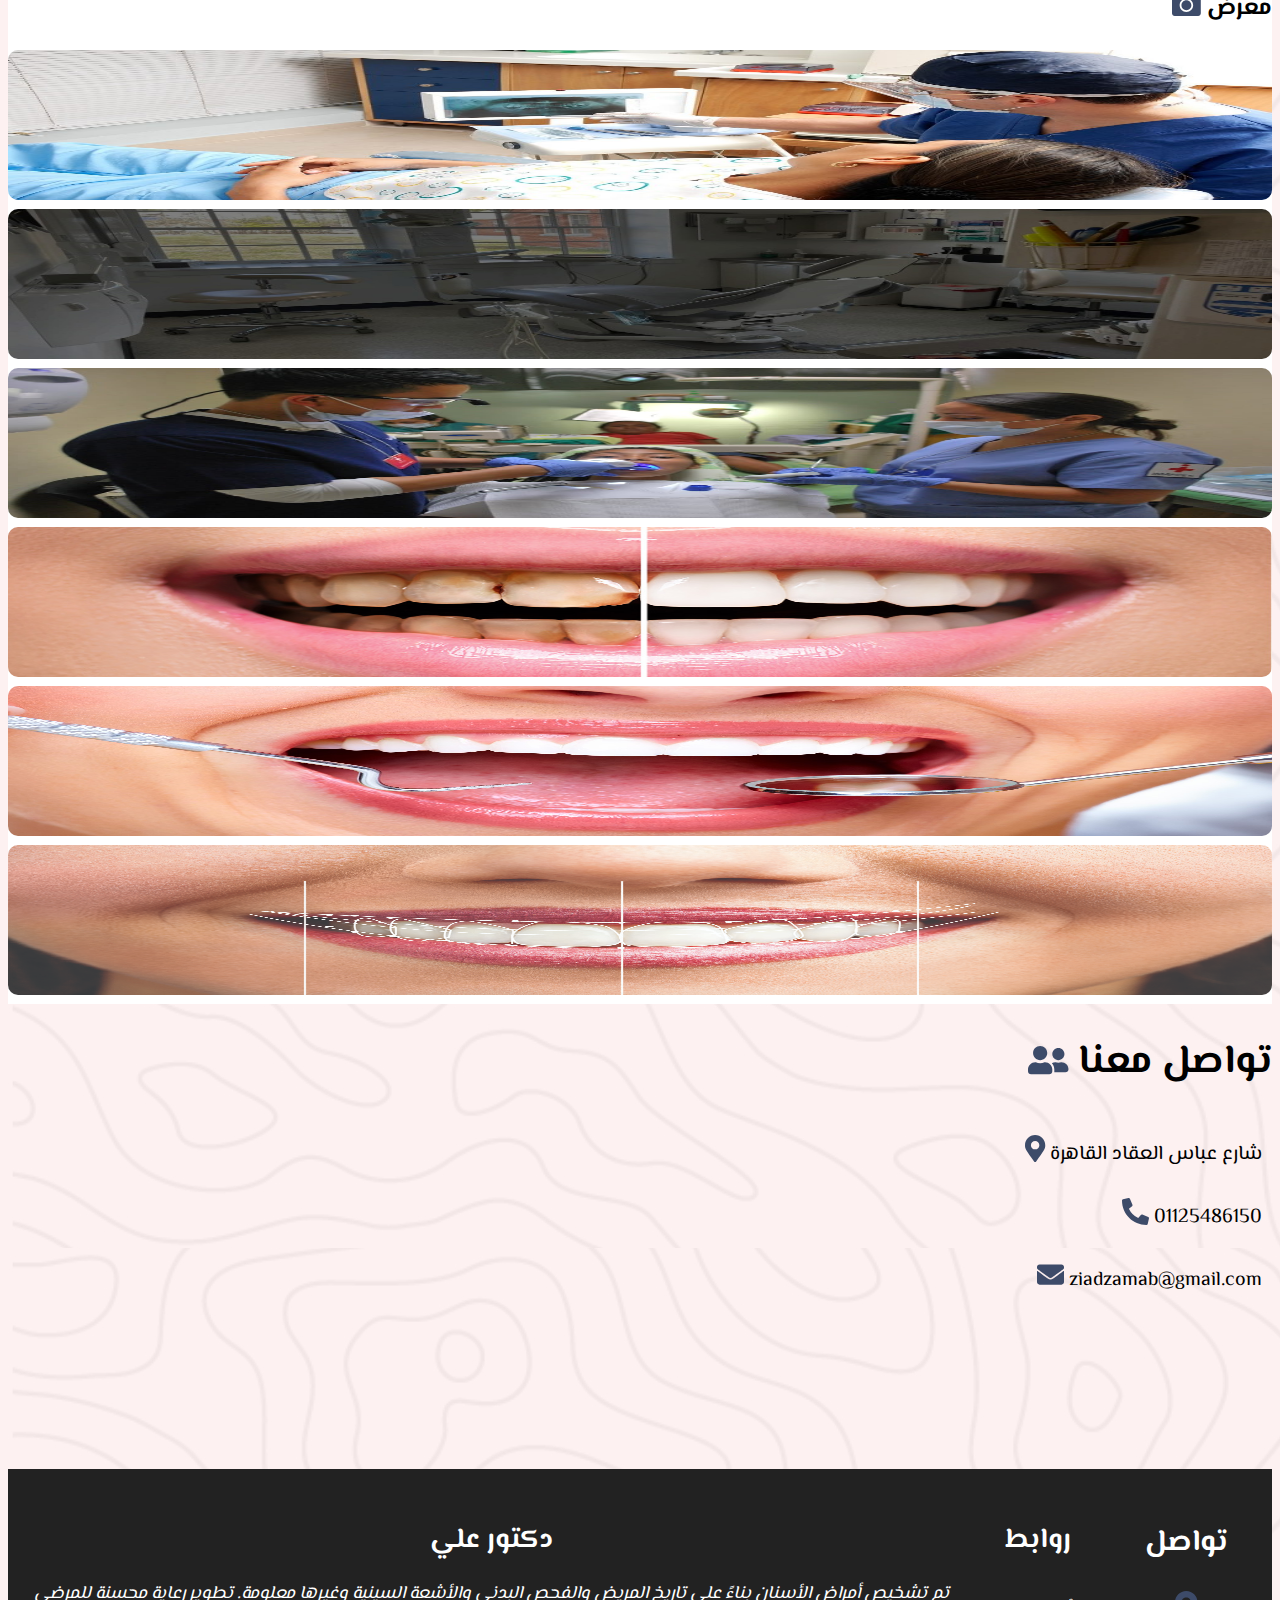
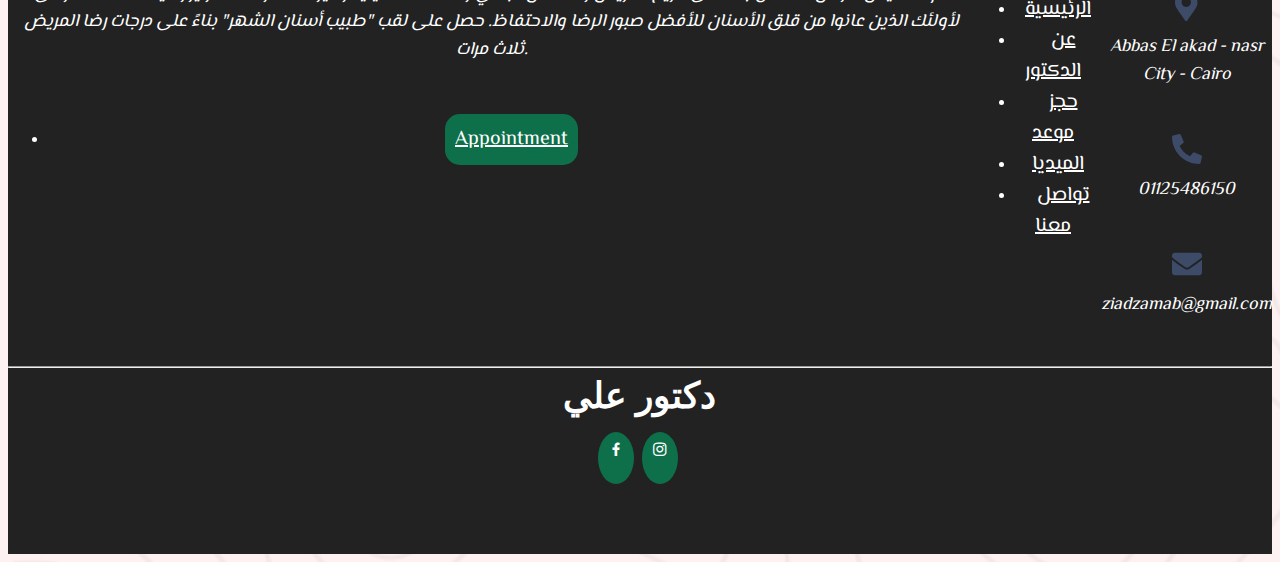
==== commit 3207abda: "css" ====
--- a/ar/index-ar.html
+++ b/ar/index-ar.html
@@ -28,13 +28,14 @@
     <link rel="stylesheet" href="../css/chat.css">
     <link rel="stylesheet" href="../css/lightbox.css">
     <link rel="stylesheet" href="./ar.css">
-    <link rel="stylesheet" href="../css/main.css">
+    <link rel="stylesheet" href="../css/main.css" typ>
     <!--logo-->
     <link rel="shortcut icon" href="../favicon-32x32.png" />
 
 </head>
 
 <body>
+    inp
     <div class="start">
         <p>Doctor Ali EL-Sayed <span><a class="" href="../index.html"> english </a></span> </p>
     </div>
--- a/ar/ar.css
+++ b/ar/ar.css
@@ -9,10 +9,23 @@
 }
 .menu-btn__burger{
     text-align: left !important;
+}
+.mar{
+    margin-top: 140px !important;
+}
+@media(max-width:780px){
+    .del{
+        display:none;
 
+    }
+    .show{
+        display:block;
 
-}
-.navbar ul{
-    justify-content: left;
+    }
+    .navbar-brand{
+        position: relative;
+        left:-73px;
+        width:100% !important;
+    }
 }
     
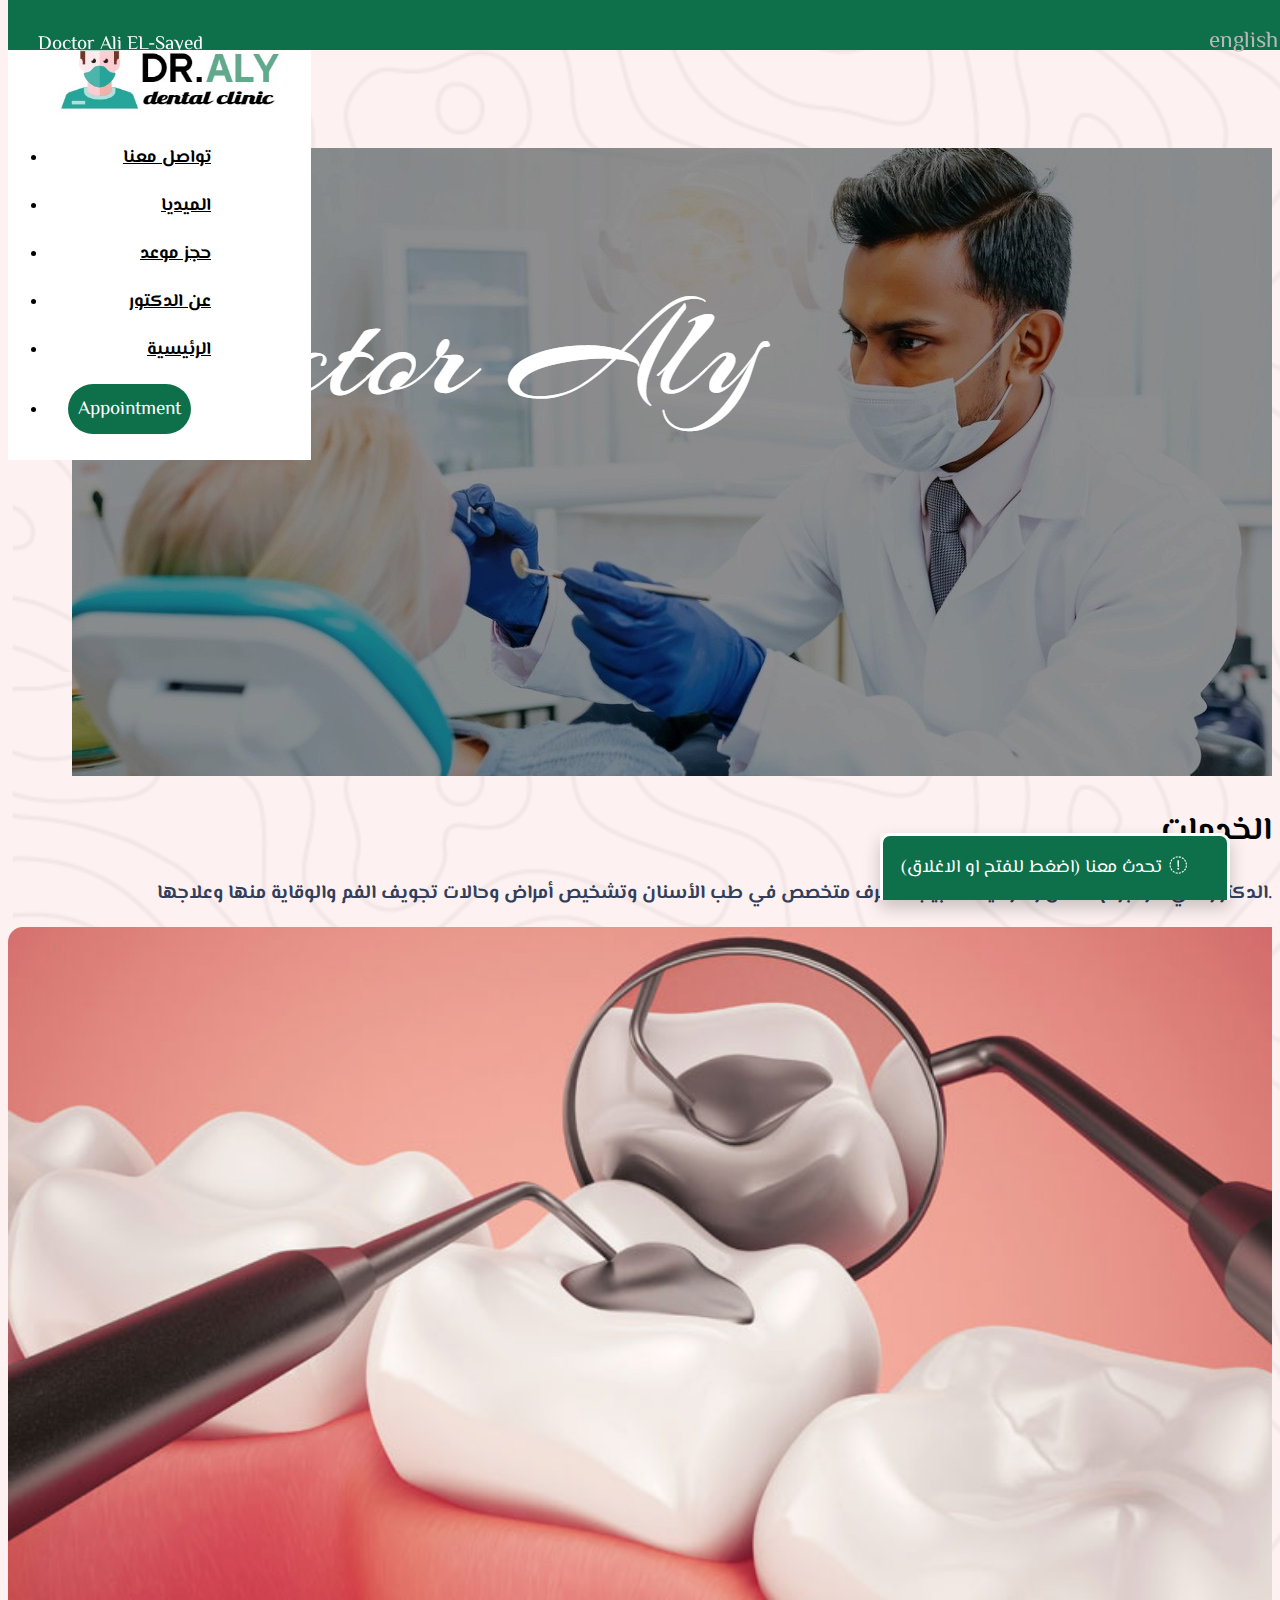
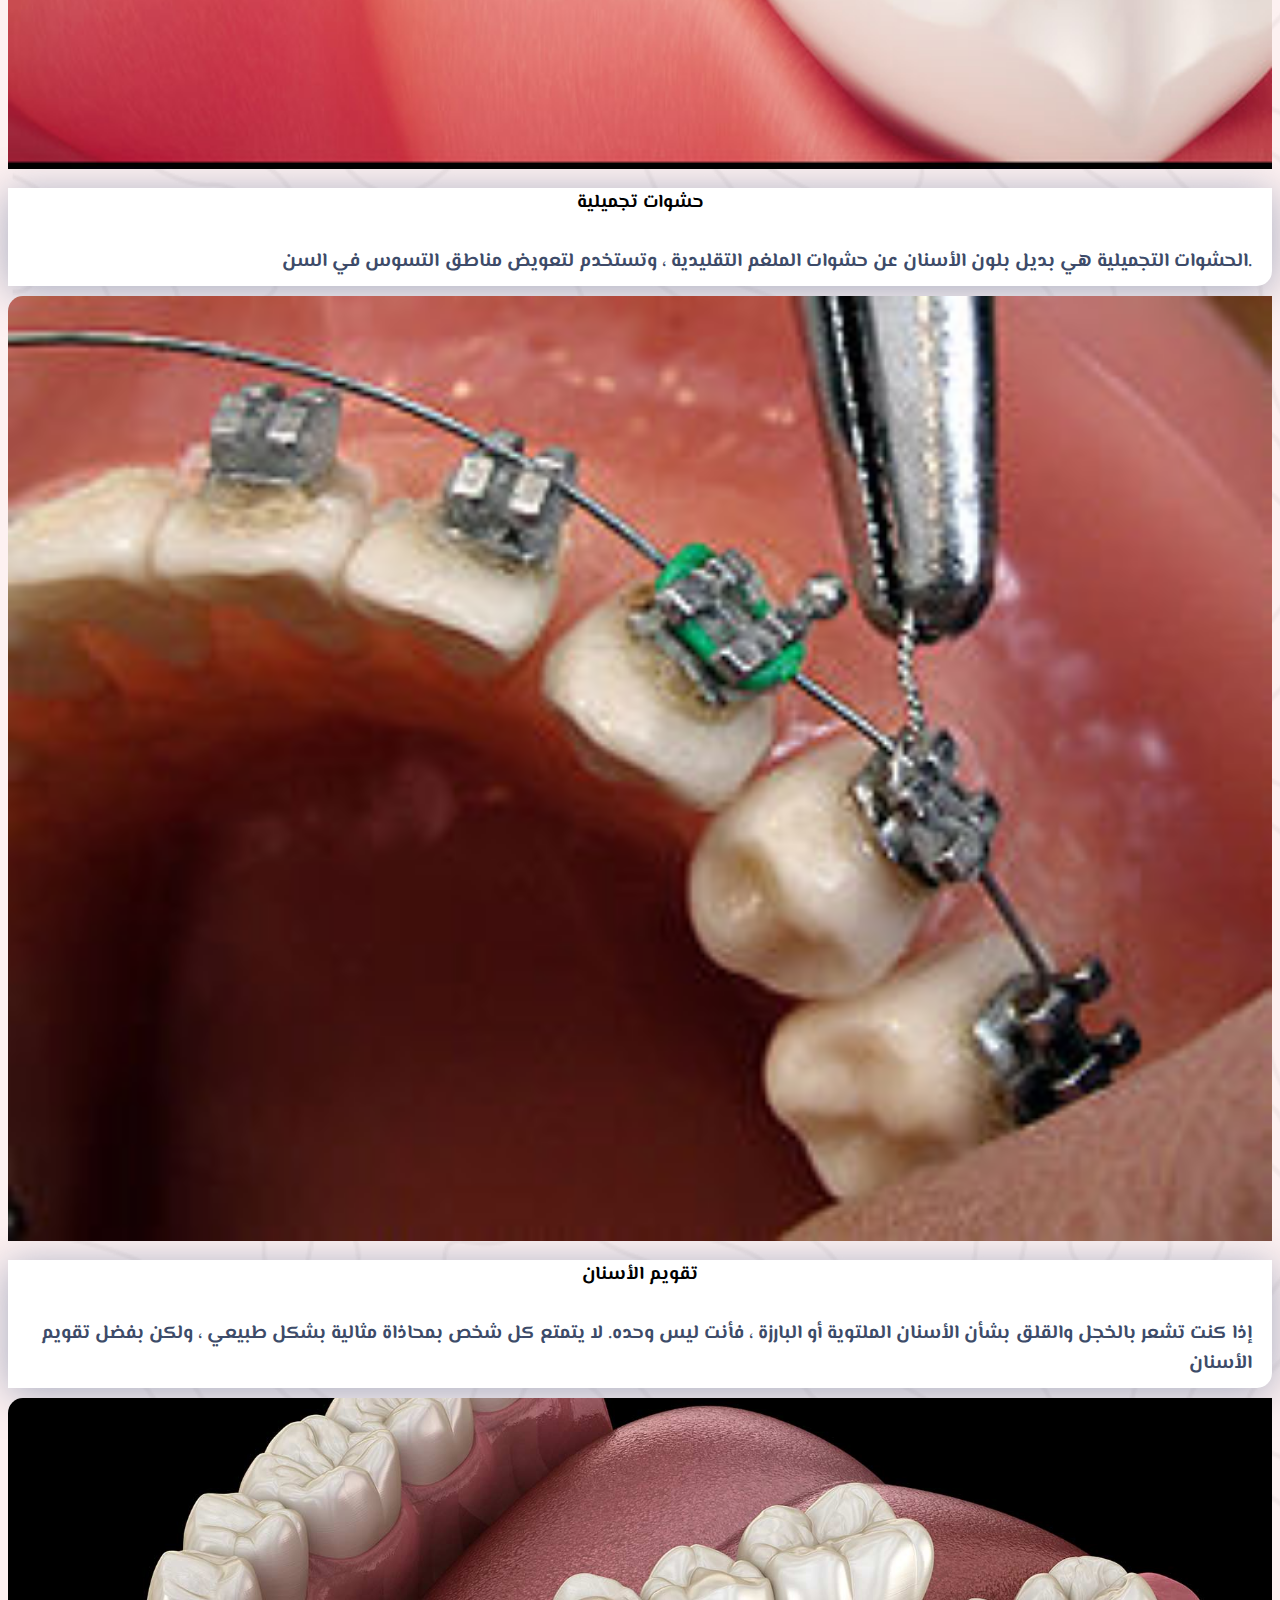
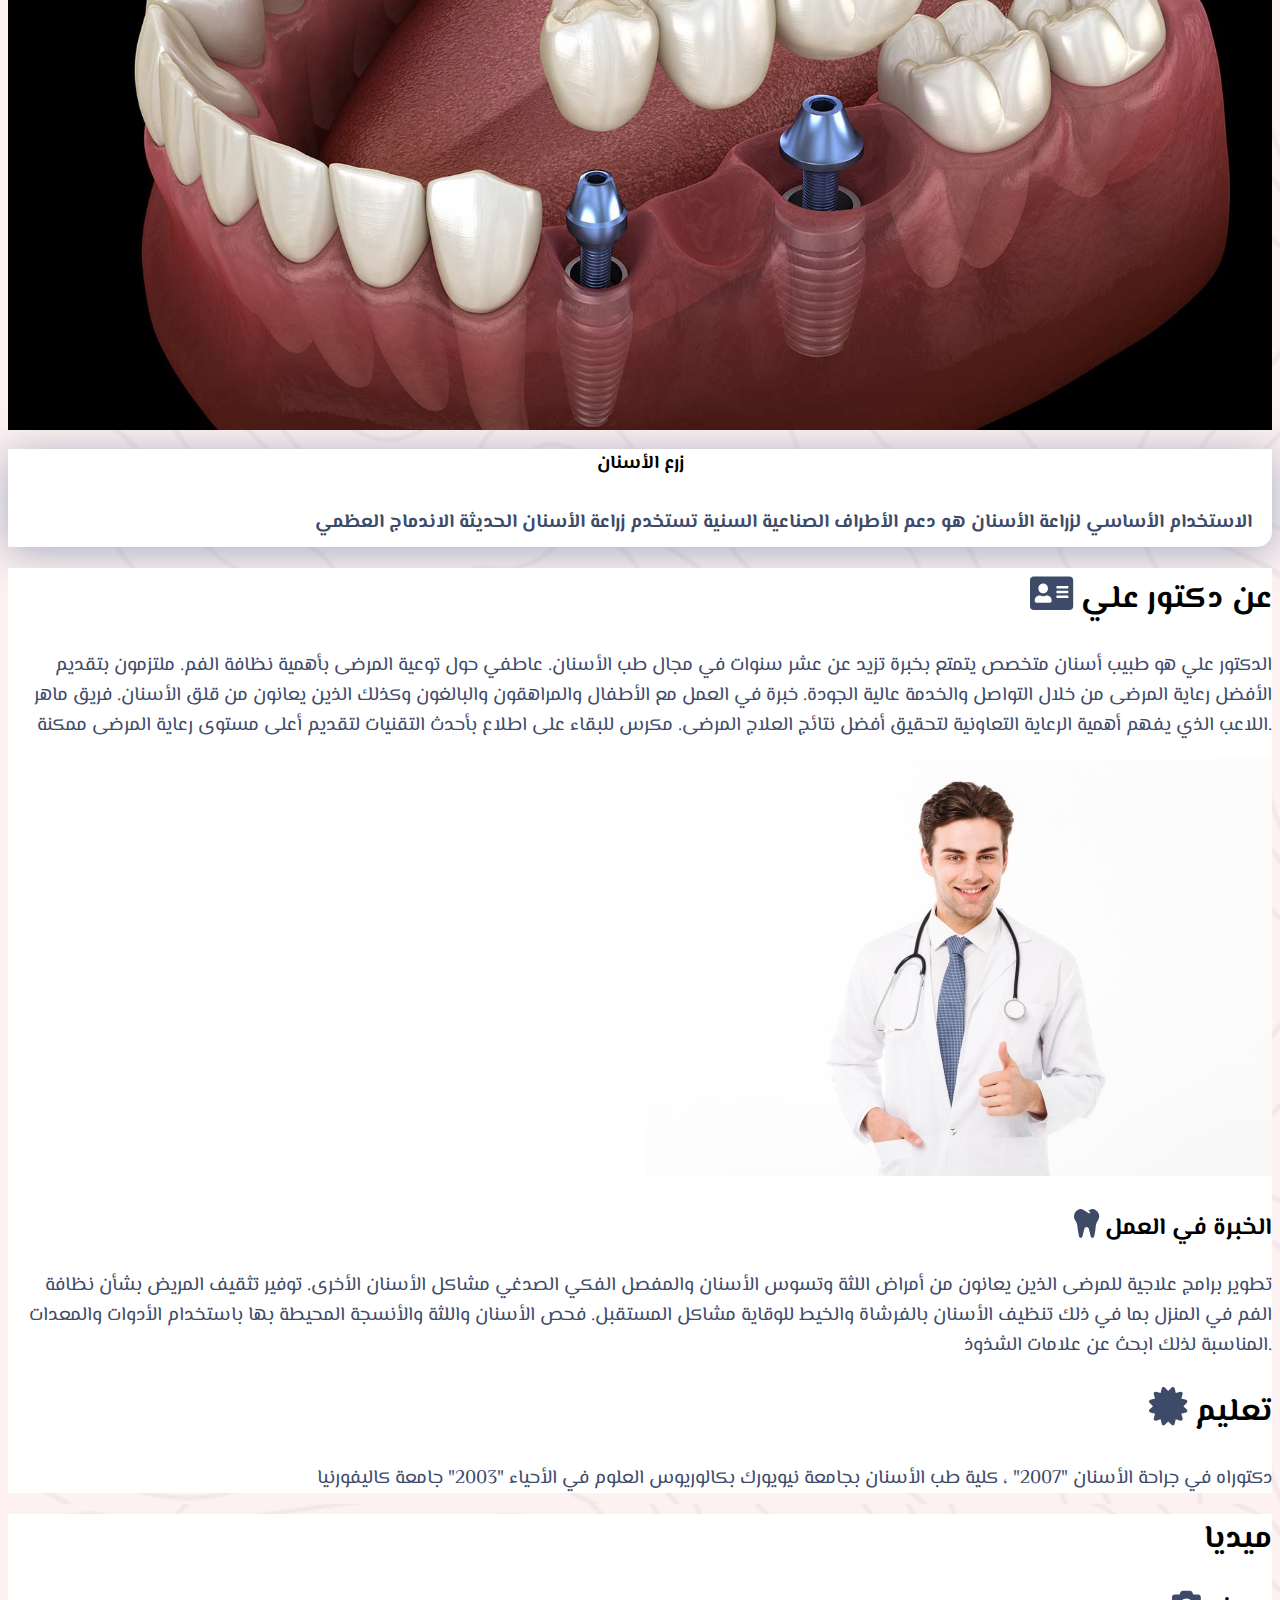
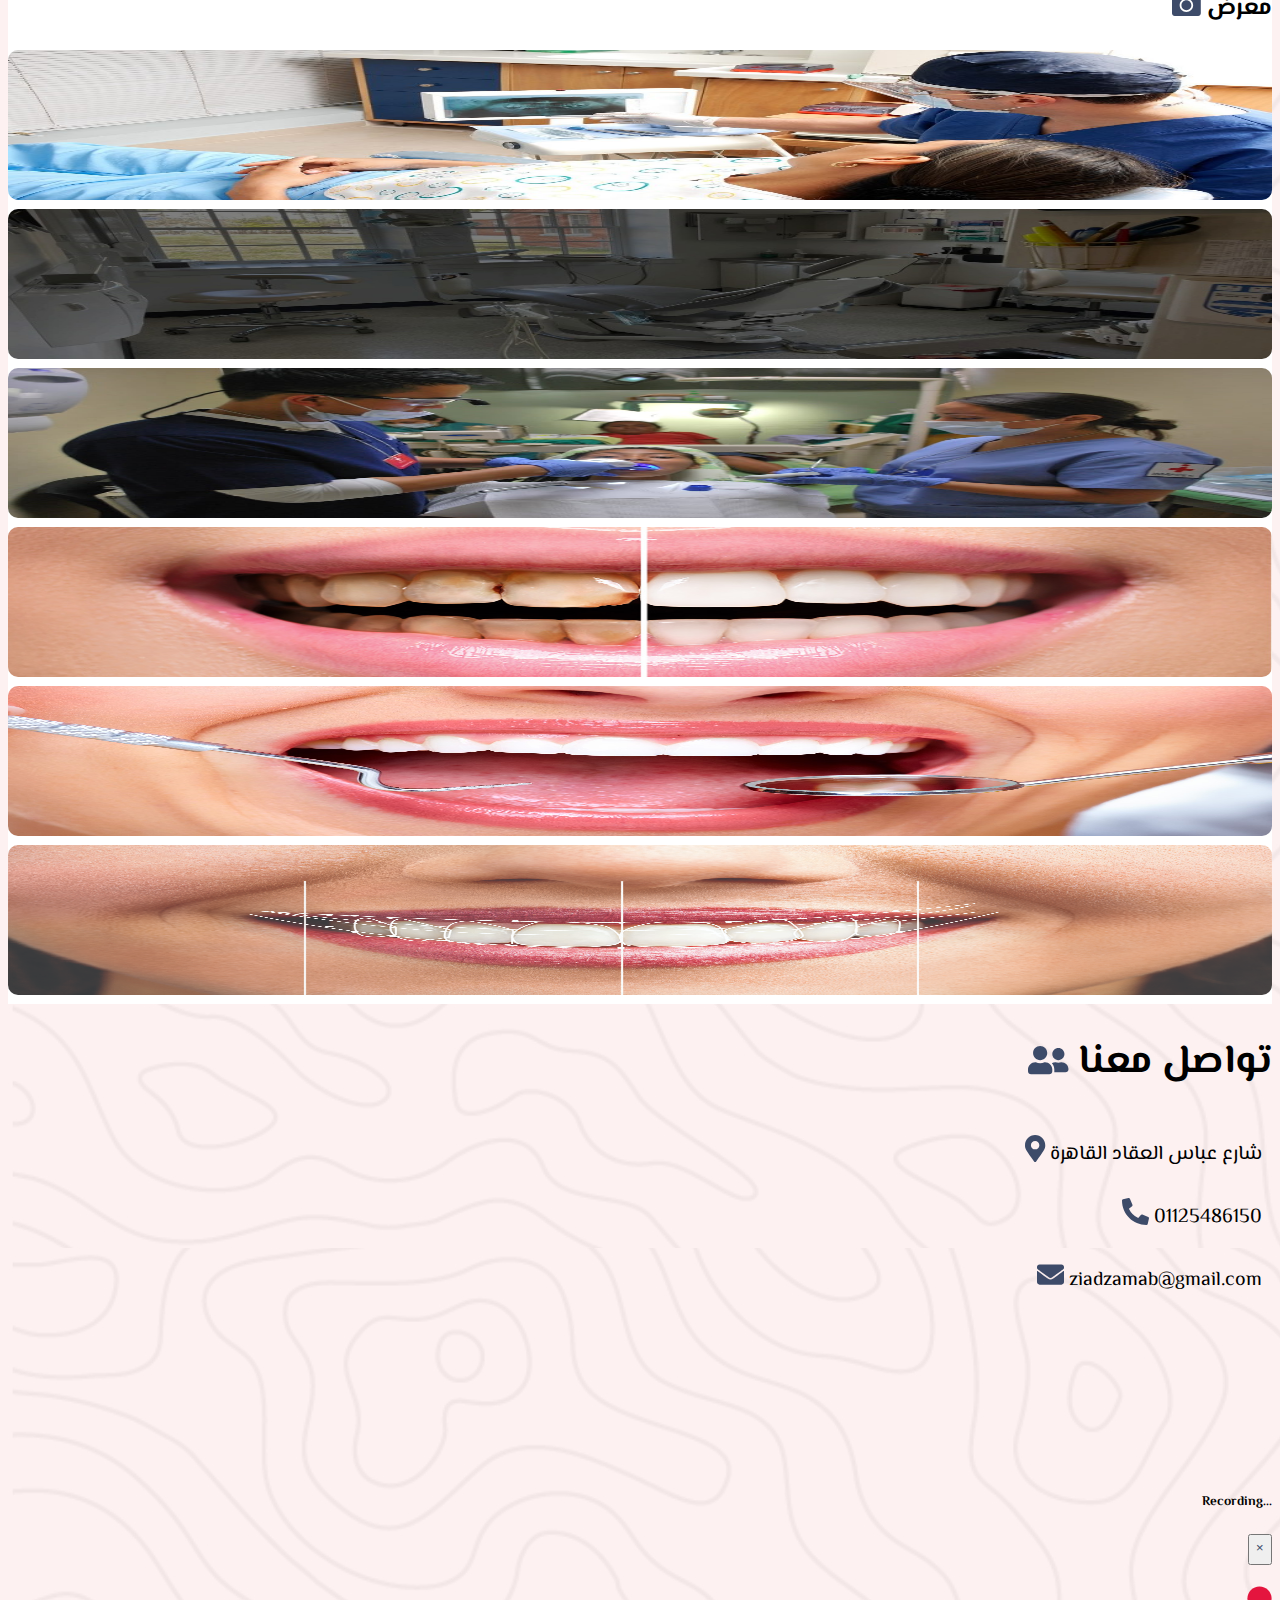
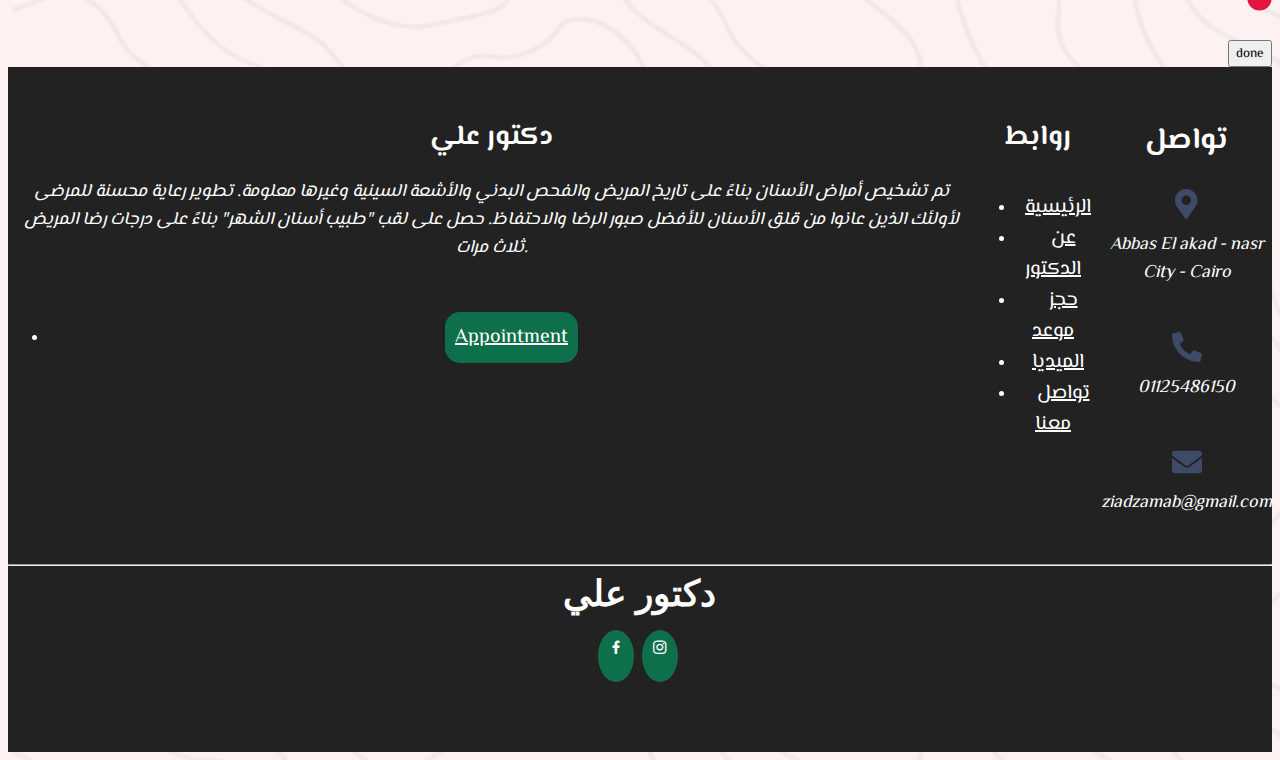
==== commit 409555ec: "arabic" ====
--- a/ar/index-ar.html
+++ b/ar/index-ar.html
@@ -10,11 +10,14 @@
     <!--bootstrap-->
     <link href="https://cdn.jsdelivr.net/npm/bootstrap@5.1.3/dist/css/bootstrap.min.css" rel="stylesheet"
         integrity="sha384-1BmE4kWBq78iYhFldvKuhfTAU6auU8tT94WrHftjDbrCEXSU1oBoqyl2QvZ6jIW3" crossorigin="anonymous">
-    <script src="https://cdn.jsdelivr.net/npm/@popperjs/core@2.10.2/dist/umd/popper.min.js"
-        integrity="sha384-7+zCNj/IqJ95wo16oMtfsKbZ9ccEh31eOz1HGyDuCQ6wgnyJNSYdrPa03rtR1zdB" crossorigin="anonymous">
+    <script src="https://cdn.jsdelivr.net/npm/jquery@3.5.1/dist/jquery.slim.min.js"
+        integrity="sha384-DfXdz2htPH0lsSSs5nCTpuj/zy4C+OGpamoFVy38MVBnE+IbbVYUew+OrCXaRkfj" crossorigin="anonymous">
     </script>
-    <script src="https://cdn.jsdelivr.net/npm/bootstrap@5.1.3/dist/js/bootstrap.min.js"
-        integrity="sha384-QJHtvGhmr9XOIpI6YVutG+2QOK9T+ZnN4kzFN1RtK3zEFEIsxhlmWl5/YESvpZ13" crossorigin="anonymous">
+    <script src="https://cdn.jsdelivr.net/npm/popper.js@1.16.1/dist/umd/popper.min.js"
+        integrity="sha384-9/reFTGAW83EW2RDu2S0VKaIzap3H66lZH81PoYlFhbGU+6BZp6G7niu735Sk7lN" crossorigin="anonymous">
+    </script>
+    <script src="https://cdn.jsdelivr.net/npm/bootstrap@4.6.1/dist/js/bootstrap.min.js"
+        integrity="sha384-VHvPCCyXqtD5DqJeNxl2dtTyhF78xXNXdkwX1CZeRusQfRKp+tA7hAShOK/B/fQ2" crossorigin="anonymous">
     </script>
     <link rel="preconnect" href="https://fonts.googleapis.com">
     <link rel="preconnect" href="https://fonts.gstatic.com" crossorigin>
@@ -78,7 +81,7 @@
                 </li>
             </ul>
         </div>
-       
+
     </nav>
     <!--home-->
     <div class="home">
@@ -228,7 +231,8 @@
                 <div class="contact col-xl-4 col-md-12">
                     <h1> <span><i style="font-size: larger;" class="fas fa-user-friends"></i></span> تواصل معنا</h1>
                     <div style="display: inline-block;">
-                        <div class="contact-p"><span><i class="fas fa-map-marker-alt"></i></span> شارع عباس العقاد القاهرة</div>
+                        <div class="contact-p"><span><i class="fas fa-map-marker-alt"></i></span> شارع عباس العقاد
+                            القاهرة</div>
                         <div class="contact-p"><span><i class="fas fa-phone-alt"></i></span> 01125486150</div>
                         <div class="contact-p"><span><i class="fas fa-envelope"></i></span> ziadzamab@gmail.com</div>
                     </div>
@@ -270,8 +274,10 @@
                             <div class="chat-bar-icons">
                                 <i id="chat-icon" style="color: crimson;" class="fa fa-fw fa-heart"
                                     onclick="heartButton()"></i>
-                                <i onclick="sendButton()" style="color: #333;" id="chat-icon"
-                                    class="fas fa-paper-plane"></i>
+                                <i<i data-toggle="modal" data-target="#exampleModal" onclick="VoiceReco()"
+                                    id="chat-icon" style="color: #333;" class="voice fas fa-microphone"></i>
+                                    <i onclick="sendButton()" style="color: #333;" id="chat-icon"
+                                        class="fas fa-paper-plane"></i>
                             </div>
                         </div>
 
@@ -285,6 +291,34 @@
             </div>
         </div>
 
+    </div>
+    <!-- Button trigger modal -->
+
+
+    <!-- Modal -->
+    <div class="modal fade" id="exampleModal" tabindex="-1" aria-labelledby="exampleModalLabel" aria-hidden="false">
+        <div class="modal-dialog">
+            <div class="modal-content">
+                <div class="modal-header">
+                    <h5 class="modal-title" id="exampleModalLabel">Recording...</h5>
+                    <button type="button" class="close" data-dismiss="modal" aria-label="Close">
+                        <span aria-hidden="true">&times;</span>
+                    </button>
+                </div>
+                <div class="modal-body">
+                    <p>
+                        <i style="color :rgb(228, 21, 62); font-size: 25px; visibility: visible; animation-duration: 500ms;
+                        animation-iteration-count: infinite;
+                        animation-name: pulse;" class="fas fa-circle"></i>
+                        <span id="message"></span>
+                    </p>
+                </div>
+                <div class="modal-footer">
+                    <button onclick="CloseM()" type="button" class="btn btn-danger" data-dismiss="modal">done</button>
+
+                </div>
+            </div>
+        </div>
     </div>
     <!-- ======= Footer ======= -->
     <footer id="footer" class="mt-5 w-100">
@@ -376,6 +410,7 @@
     <script src="../javascript/chat.js"></script>
     <script src="../javascript/responses.js"></script>
     <script src="../javascript/lightbox.js"></script>
+    <script src="../javascript/speechRecognationAr.js"></script>
     <script src="../js/all.min.js"></script>
 </body>
 
--- a/css/burger.css
+++ b/css/burger.css
@@ -1,3 +1,6 @@
+.spinner-grow{
+    width:50%;
+}
 @media(max-width:780px) {
     .menu-btn {
         position: relative;
